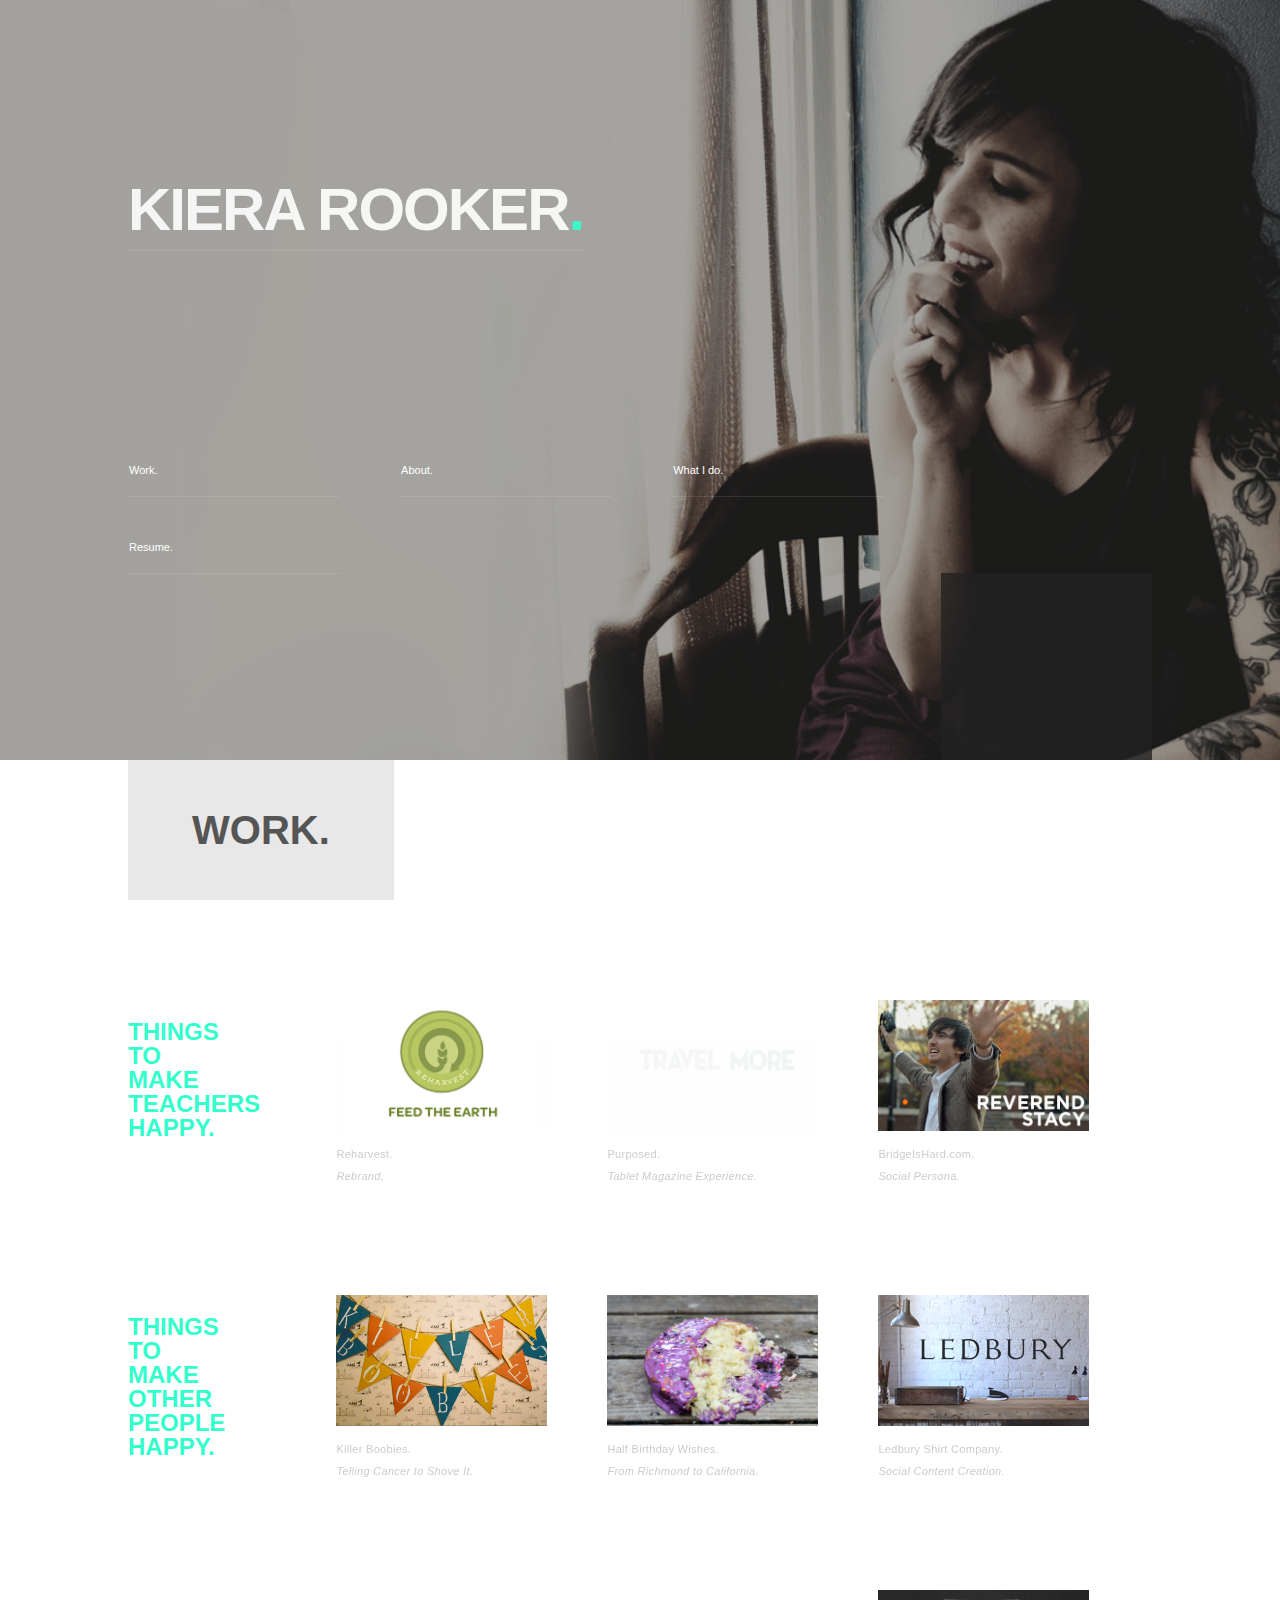
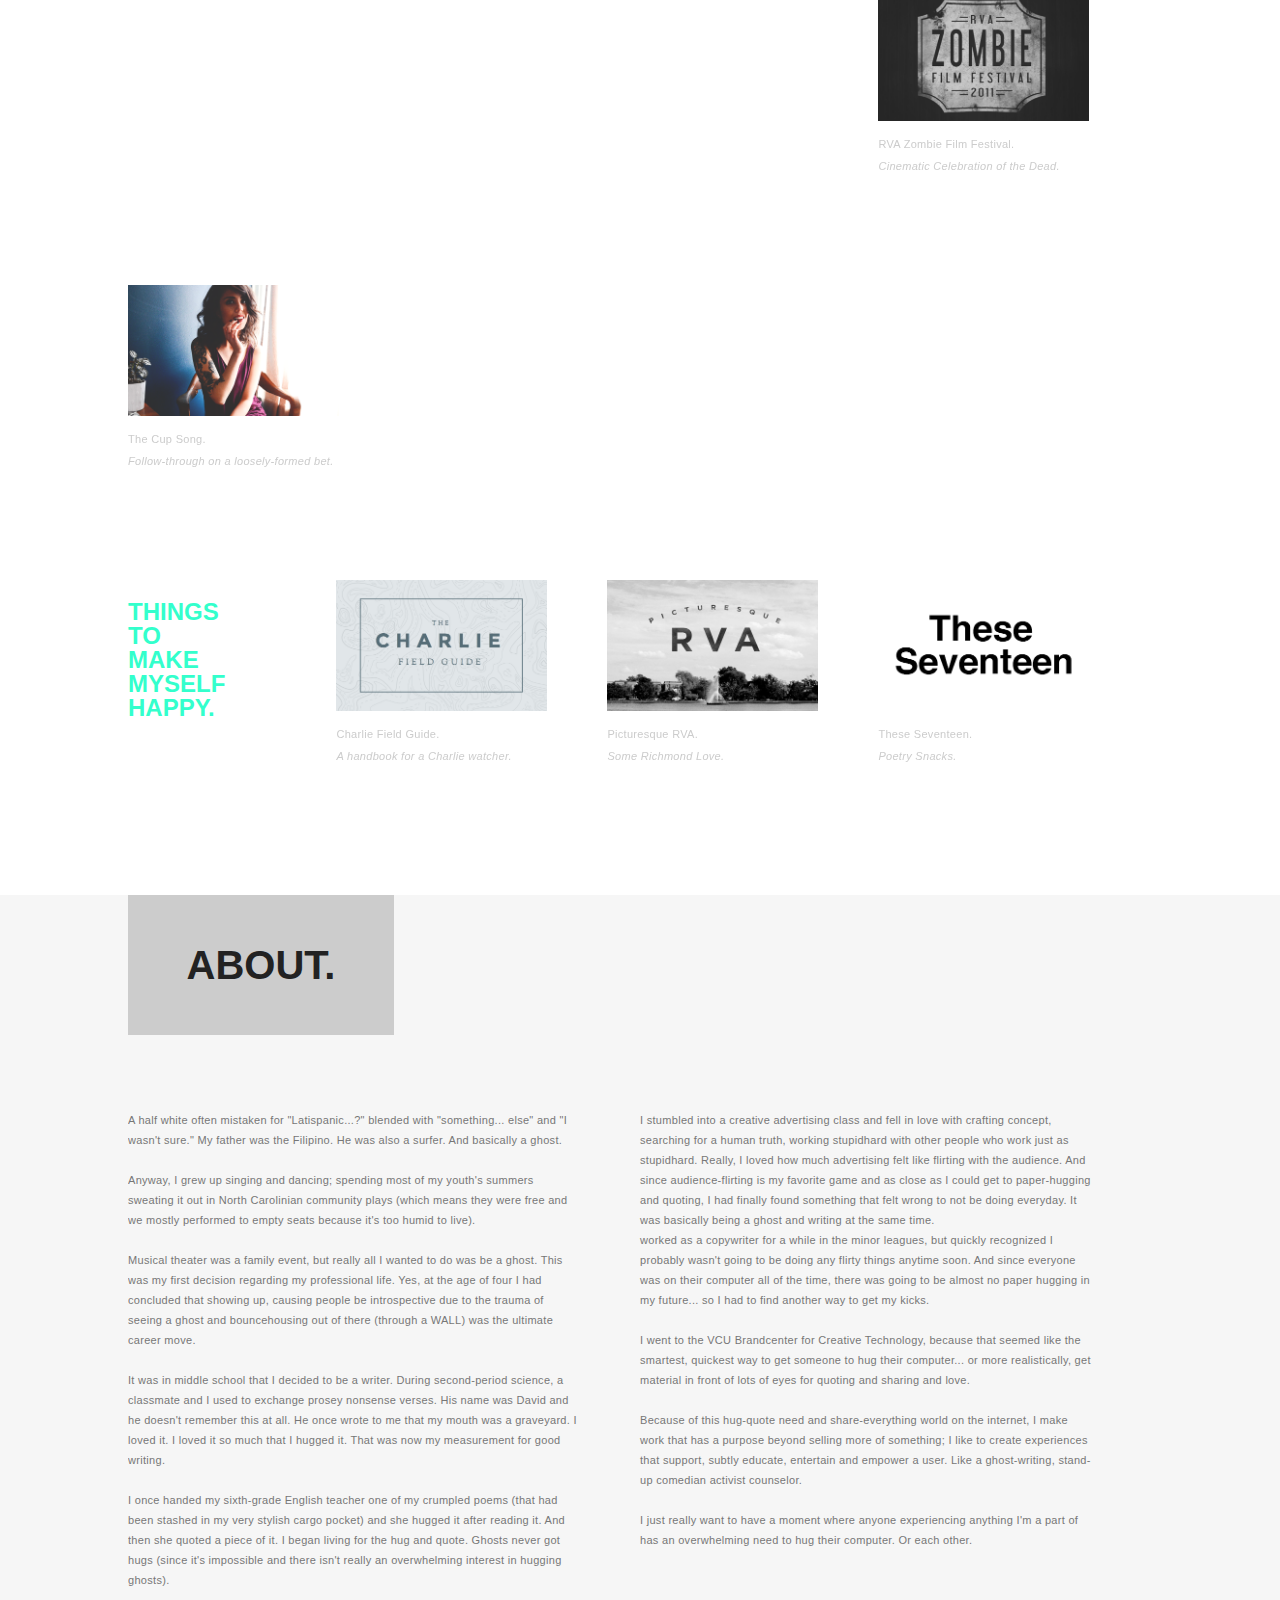
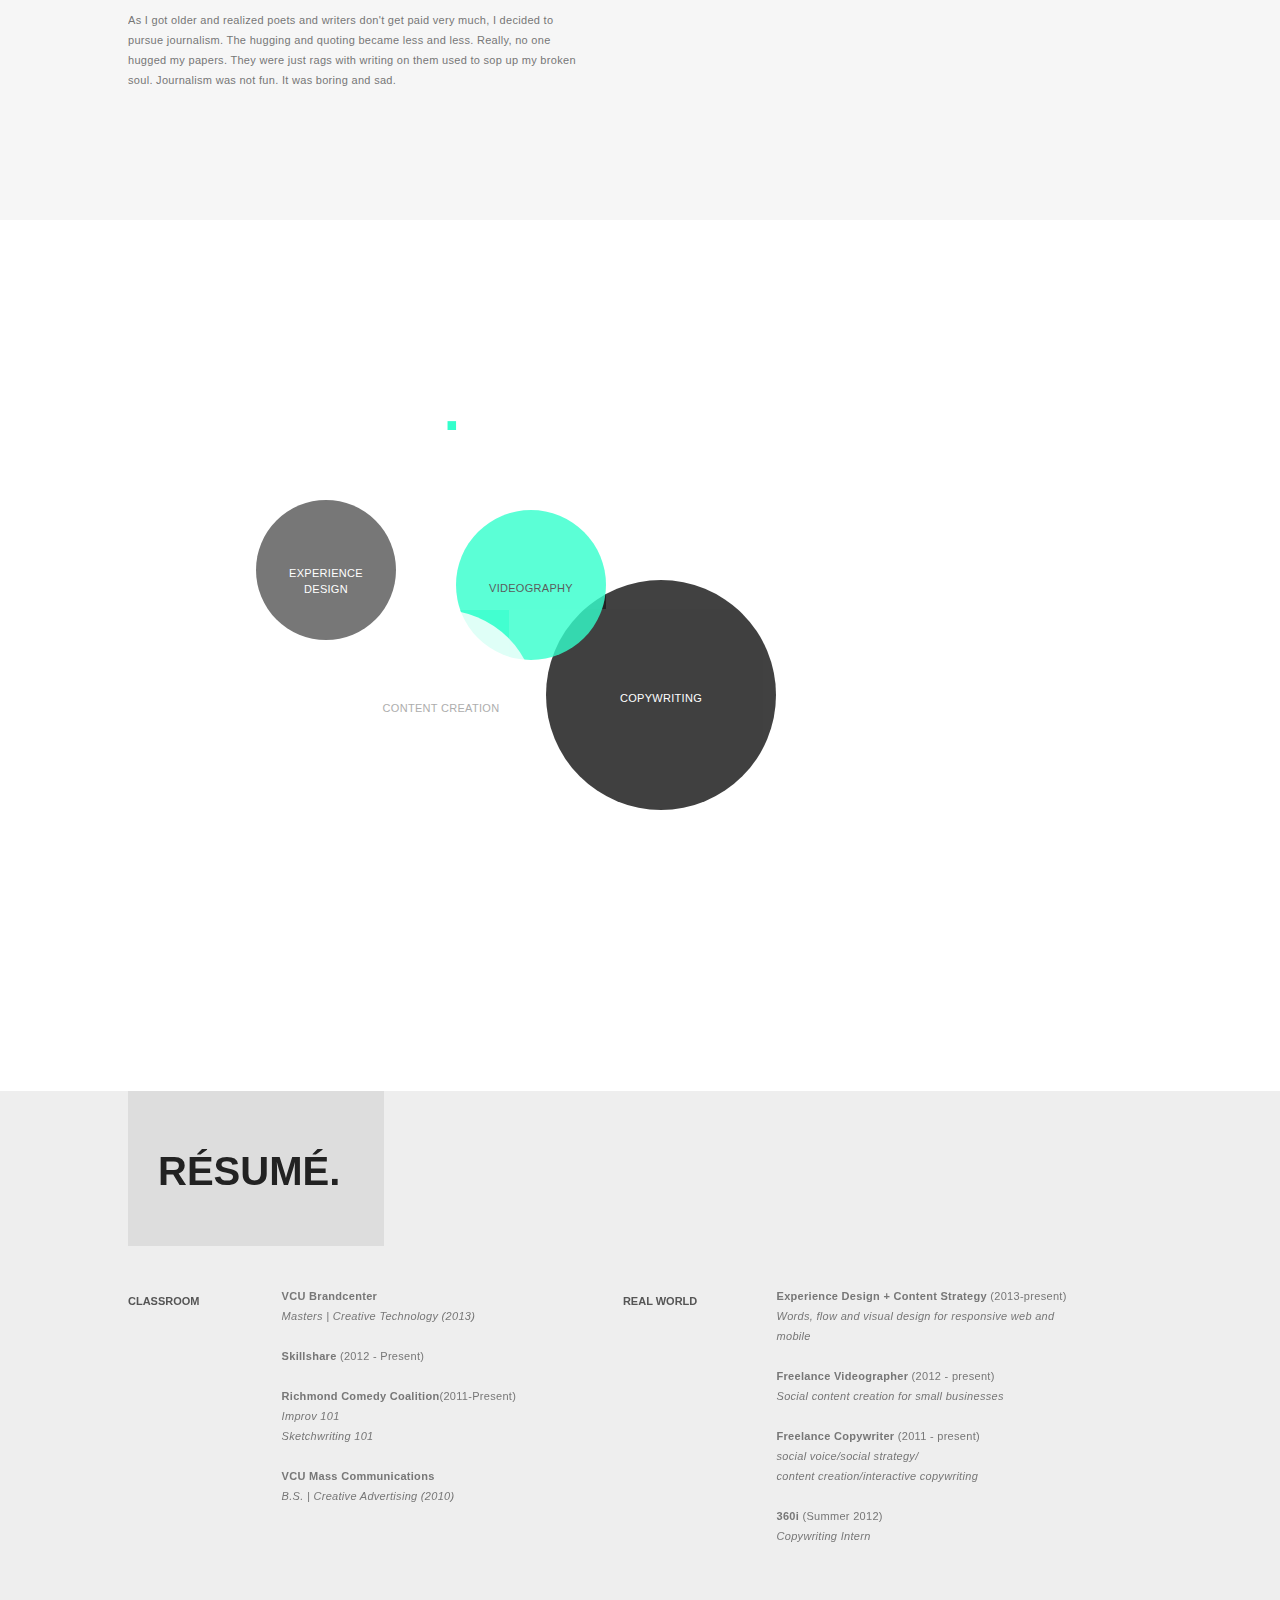
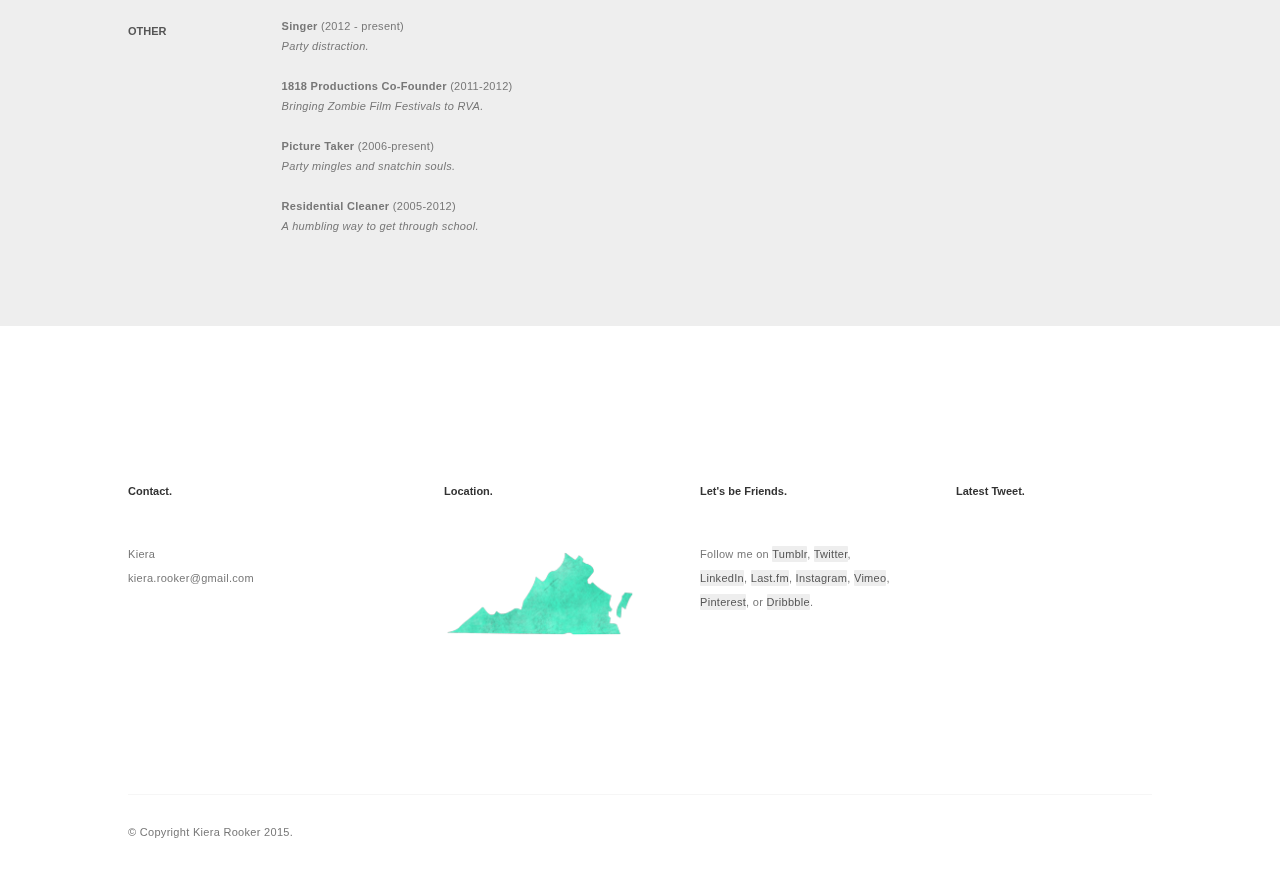
==== index.html @ 9820d95b "copy updates" ====
<!DOCTYPE html>
<html>
<head>
<meta charset="utf-8" />
<title>Kiera Rooker.</title>
<meta name="description" content="" />
<meta name="author" content="" />
<meta name="viewport" content="initial-scale=1.0, maximum-scale=1.0, minimum-scale=1.0, user-scalable=no, width=device-width">
<link rel="stylesheet" type="text/css" media="all" href="style.css" />
<link rel="stylesheet" type="text/css" media="all" href="spin-text.css" />
<!--[if lt IE 9]>
<link rel="stylesheet" type="text/css" media="all" href="style-ie.css" />
<script src="http://css3-mediaqueries-js.googlecode.com/svn/trunk/css3-mediaqueries.js"></script>
<![endif]-->
<script type="text/javascript">

  var _gaq = _gaq || [];
  _gaq.push(['_setAccount', 'UA-30231610-1']);
  _gaq.push(['_trackPageview']);

  (function() {
    var ga = document.createElement('script'); ga.type = 'text/javascript'; ga.async = true;
    ga.src = ('https:' == document.location.protocol ? 'https://ssl' : 'http://www') + '.google-analytics.com/ga.js';
    var s = document.getElementsByTagName('script')[0]; s.parentNode.insertBefore(ga, s);
  })();

</script>
</head>
<body>

<!-- Introduction
=====Hi there,if you're peeking to see if this is a wordpress theme, it's not===== -->
<div id="intro">
	<div id="intro-banner"><img src="img/2015-web_bg.png" alt="" /></div>
	<div class="inner-wrapper">
		<div id="heading">
			<h1>Kiera Rooker<span>.</span></h1>
			<h1>(Copy)writer<span>.</span></h1>
			<h1>Half White<span>.</span></h1>
			<h1>Experience Design<span>.</span></h1>
			<h1>Lunch Enthusiast<span>.</span></h1>		
			<h1>INFP<span>.</span></h1>
		</div><!-- // #heading -->
		<ul id="intro-nav">
			<li><a href="#portfolio"><span>Work.</span></a></li>
			<li><a href="#about"><span>About.</span></a></li>
		<!--<li><a href="#timeline"><span>Timeline.</span></a></li> -->
			<li><a href="#services"><span>What I do.</span></a></li>
			<li><a href="#resume"><span>Resume.</span></a></li>
		</ul><!-- // #intro-nav -->
	</div><!-- // .inner-wrapper -->
</div><!-- // #intro -->

<!-- Top sticky main navigation
======================================== -->
<div id="main-nav">
	<div class="inner-wrapper">
		<ul id="main">
			<li><a href="#portfolio"><span>Work.</span></a></li>
			<li><a href="#about"><span>About.</span></a></li>
		<!--<li><a href="#timeline"><span>Timeline.</span></a></li>-->
			<li><a href="#services"><span>What I do.</span></a></li>
			<li><a href="#resume"><span>Resume.</span></a></li>
		</ul><!-- // #main -->
		<ul id="arrows">
			<li><a id="start" href="#prologue"><span>top</span></a></li>
			<li><a id="end" href="#footer"><span>bottom</span></a></li>
		</ul><!-- // #arrows -->
	</div><!-- // .inner-wrapper -->
</div><!-- // #main-nav -->

<!-- Hidden project details
======================================== -->
<div id="project-wrapper">

	<!-- Preloader with looping thumbnails
	==================================== -->		
	<div id="looper">
		<img src="img/logo1.png" alt="" />
		<img src="img/logo2.png" alt="" />
		<img src="img/logo3.png" alt="" />
		<img src="/img/logo4.png" alt="" />
		<img src="img/logo1.png" alt="" />
		<img src="img/logo2.png" alt="" />
		<img src="img/logo3.png" alt="" />
		<img src="img/logo4.png" alt="" />
	</div><!-- // #looper -->

	<!-- Project navigation
	==================================== -->	
	<div id="project-nav">
		<div class="inner-wrapper">
			<h2 id="project-title"></h2>
			<ul id="controls"></ul>
		</div><!-- // .inner-wrapper -->
	</div><!-- // #project-nav -->
	
	<!-- Load project page via AJAX call
	==================================== -->	
	<div id="project" class="inner-wrapper">
		
		<!-- Load project via AJAX -->
	
	</div><!-- // #project -->
	
</div><!-- // #project-wrapper -->

<!-- Services banner
======================================== -->
<div id="services-bg"></div>

<!-- Sections
======================================== -->
<div id="sections-wrapper">

	<!-- 1. Logo (Prologue)
	==================================== -->		
	<div id="prologue" class="section">
		<div class="inner-wrapper">
			<div id="logo"><a href="#"><span>Kiera</span></a></div>
		</div><!-- // .inner-wrapper -->
	</div><!-- // #prologue -->
	
	<!-- 2. Porfolio
	==================================== -->		
	<div id="portfolio" class="section">
		<div class="inner-wrapper">
			<div class="header">
		    <h3>WORK.</h3>
		    </div>
			<ul>
				<h2>things to make teachers happy.</h2>			
				<li><a href="reharvest.html"><img src="img/reharvest/thumbnail.png" alt="" /><span>Reharvest.<br><br><em>Rebrand.</em></span></a></li>
				<li><a href="purposed.html"><img src="img/travelformore.gif" alt="" /><span>Purposed.<br><br><em>Tablet Magazine Experience.</em></span></a></li>
				<li><a href="revstacy.html"><img src="img/revstacy/revstacy_thumb.png" alt="" /><span>BridgeIsHard.com.<br><br><em>Social Persona.</em></span></a></li>
			<!--<li><a href="git.html"><img src="img/git/git.png" alt="" /><span>Get it Together.<br><br><em>Utility solution for the failed resolution.</em></span></a></li>-->
			</ul>
			<ul>	
				<h2>things to make other people happy.</h2>
				<li><a href="kbtest.html"><img src="img/killerboobies.png" alt="" /><span>Killer Boobies.<br><br><em>Telling Cancer to Shove It.</em></span></a></li>
				<li><a href="cchalf.html"><img src="img/cchalf.png" alt="" /><span>Half Birthday Wishes.<br><br><em>From Richmond to California.</em></span></a></li>
				<li><a href="ledbury.html"><img src="img/related-ledbury.png" alt="" /><span>Ledbury Shirt Company.<br><br><em>Social Content Creation.</em></span></a></li>
				<li><a href="zombies.html"><img src="img/related-zombies.png" alt="" /><span>RVA Zombie Film Festival.<br><br><em>Cinematic Celebration of the Dead.</em></span></a></li>
				<li><a href="voice.html"><img src="img/voice.png" alt="" /><span>The Cup Song.<br><br><em>Follow-through on a loosely-formed bet.</em></span></a></li>
			</ul>
			<ul>	
				<h2>things to make myself happy.</h2>
				<li><a href="charlie.html"><img src="img/charlie/charliethumb@2x.png" alt="" /><span>Charlie Field Guide.<br><br><em>A handbook for a Charlie watcher.</em></span></a></li>
				<li><a href="picturesque.html"><img src="img/picturesque-thumb.png" alt="" /><span>Picturesque RVA.<br><br><em>Some Richmond Love.</em></span></a></li>
				<li><a href="17.html"><img src="img/17.png" alt="" /><span>These Seventeen.<br><br><em>Poetry Snacks.</em></span></a></li>			
			</ul>
		</div><!-- // .inner-wrapper -->
	</div><!-- // #portfolio -->

	<!-- 3. About
	==================================== -->		
	<div id="about" class="section">
		<div class="inner-wrapper">
			<h3>About.</h3>
			<div class="text-block">
				<p>A half white often mistaken for "Latispanic...?" blended with "something... else" and "I wasn't sure." My father was the Filipino. He was also a surfer. And basically a ghost.<br>
                <br>Anyway, I grew up singing and dancing; spending most of my youth's summers sweating it out in North Carolinian community plays (which means they were free and we mostly performed to empty seats because it's too humid to live).<br>
                <br>Musical theater was a family event, but really all I wanted to do was be a ghost. This was my first decision regarding my professional life. Yes, at the age of four I had concluded that showing up, causing people be introspective due to the trauma of seeing a ghost and bouncehousing out of there (through a WALL) was the ultimate career move.<br>
                <br>It was in middle school that I decided to be a writer. During second-period science, a classmate and I used to exchange prosey nonsense verses. His name was David and he doesn't remember this at all. He once wrote to me that my mouth was a graveyard. I loved it. I loved it so much that I hugged it. That was now my measurement for good writing.<br>
                <br>I once handed my sixth-grade English teacher one of my crumpled poems (that had been stashed in my very stylish cargo pocket) and she hugged it after reading it. And then she quoted a piece of it. I began living for the hug and quote. Ghosts never got hugs (since it's impossible and there isn't really an overwhelming interest in hugging ghosts).<br>
               	<br>As I got older and realized poets and writers don't get paid very much, I decided to pursue journalism. The hugging and quoting became less and less. Really, no one hugged my papers. They were just rags with writing on them used to sop up my broken soul. Journalism was not fun. It was boring and sad.</p>  
               	<p>I stumbled into a creative advertising class and fell in love with crafting concept, searching for a human truth, working stupidhard with other people who work just as stupidhard. Really, I loved how much advertising felt like flirting with the audience. And since audience-flirting is my favorite game and as close as I could get to paper-hugging and quoting, I had finally found something that felt wrong to not be doing everyday. It was basically being a ghost and writing at the same time.              
                <br> worked as a copywriter for a while in the minor leagues, but quickly recognized I probably wasn't going to be doing any flirty things anytime soon. And since everyone was on their computer all of the time, there was going to be almost no paper hugging in my future... so I had to find another way to get my kicks.<br>
			    <br>I went to the VCU Brandcenter for Creative Technology, because that seemed like the smartest, quickest way to get someone to hug their computer... or more realistically, get material in front of lots of eyes for quoting and sharing and love.<br>
			    <br>Because of this hug-quote need and share-everything world on the internet, I make work that has a purpose beyond selling more of something; I like to create experiences that support, subtly educate, entertain and empower a user. Like a ghost-writing, stand-up comedian activist counselor. <br>
			    <br>I just really want to have a moment where anyone experiencing anything I'm a part of has an overwhelming need to hug their computer. Or each other. 
			    </p>
			</div><!-- // .text-block -->
		</div><!-- // .inner-wrapper -->
	</div><!-- // #about -->

	<!-- 4. Timeline
	==================================== -->		


	<!-- 5. Services
	==================================== -->		
	<div id="services" class="section">
		<div class="inner-wrapper">
			<h2>What I do<span>.</span></h2>
			<ul id="circles">
				<li class="circlex circle1">Copywriting</li>
				<li class="circlex circle2">Videography</li>
				<li class="circlex circle3">Content Creation</li>		
				<li class="circlex circle4">Experience Design</li>		
			</ul><!-- // #circles -->			
			<div id="verbiage">
				<h3>What I Do.</h3>
				<p>
					Writer, digital creative, and technologically proficient. This set of skills often finds me in some sort of entertainment in a social space. Other times, a passionate endeavor to educate and unite against some injustice. But all of the time, it's a courageous need to express myself through appropriate medium in the loudest tones.
				</p>
			</div><!-- // #verbiage -->
			<div class="fclear"></div>
		</div><!-- // .inner-wrapper -->
	</div><!-- // #services -->	

	<!-- 6. Resume
	==================================== -->		
	<div id="resume" class="section">
		<div class="inner-wrapper">
				<div class="header">
					<h3>RÉSUMÉ.</h3>
				</div>	
					<div class="text-block">
					<h2>Classroom</h2>
						<p>
						<br><strong>VCU Brandcenter</strong>
							<br><em>Masters | Creative Technology (2013)</em>
						<br>
						<br><strong>Skillshare</strong> (2012 - Present)

						<br>
						<br><strong>Richmond Comedy Coalition</strong>(2011-Present)
							<br><em>Improv 101</em>
							<br><em>Sketchwriting 101</em>
						<br>
						<br><strong>VCU Mass Communications</strong>
							<br><em>B.S. | Creative Advertising (2010)</em>
						</p>

					<h2>Real World</h2>
						<p>
						<br><strong>Experience Design + Content Strategy</strong> (2013-present)
							<br><em>Words, flow and visual design for responsive web and mobile</em>
						<br>	
						<br><strong>Freelance Videographer </strong>(2012 - present)
							<br><em>Social content creation for small businesses</em>
						<br>
						<br><strong>Freelance Copywriter</strong> (2011 - present)
							<br><em>social voice/social strategy/
							<br>content creation/interactive copywriting</em>
						<br>						
						<br><strong>360i</strong> (Summer 2012)
							<br><em>Copywriting Intern</em>
						<br>
						</p>						
					
					<h2>Other</h2>
						<p>
						<br><strong>Singer</strong> (2012 - present)
							<br><em>Party distraction.</em>
						<br>
						<br><strong>1818 Productions Co-Founder</strong> (2011-2012)
							<br><em>Bringing Zombie Film Festivals to RVA.</em>
						<br>
						<br><strong>Picture Taker</strong> (2006-present)
							<br><em>Party mingles and snatchin souls.</em>
						<br>
						<br><strong>Residential Cleaner</strong> (2005-2012)
							<br><em>A humbling way to get through school.</em>
						<br>													
					</p>
					
		 </div><!-- // .text-block -->			
		</div><!-- // .inner-wrapper -->
	</div><!-- // #resume -->


	<!-- 7. Footer
	==================================== -->		
	<div id="footer" class="section">
		<div class="inner-wrapper">
			<ul>
				<li class="first">
					<h3>Contact.</h3>
					<p>
						Kiera<br />
						kiera.rooker@gmail.com
					</p>					
				</li>
				<li>
					<h3>Location.</h3>
					<p class="location">
						<img src="img/virginia.png" alt="VA" />					
					</p>
				</li>
				<li>
					<h3>Let's be Friends.</h3>

					<p>
						Follow me on 			
						<a href="http://microwavabletv.tumblr.com" class="facebook"><span>Tumblr</span></a>, 
						<a href="http://www.twitter.com/microwavabletv" class="twitter"><span>Twitter</span></a>, 
						<a href="http://www.linkedin.com/in/kierarooker" class="linkedin"><span>LinkedIn</span></a>, 
						<a href="http://www.last.fm/user/Goodbyekiera" class="gplus"><span>Last.fm</span></a>,
						<a href="http://www.instagram.com/microwavabletv" class="linkedin"><span>Instagram</span></a>,						 
						<a href="http://vimeo.com/thisiskiera" class="twitter"><span>Vimeo</span></a>, 
						<a href="http://www.pinterest.com/microwavabletv" class="pinterest"><span>Pinterest</span></a>, or
						<a href="https://dribbble.com/microwavabletv" class="pinterest"><span>Dribbble</span></a>.
					</p>					
				</li>
				<li>
					<h3>Latest Tweet.</h3>				
					<div id="jstwitter">
					</div>
				</li>
			</ul>
			<div class="fclear"></div>
			<p class="copy">&copy; Copyright Kiera Rooker 2015.</p>
			<div class="fclear"></div>
		</div><!-- // .inner-wrapper -->
	</div><!-- // #footer -->

</div><!-- // #section-wrapper -->

<!-- Scripts
======================================== -->
<script type="text/javascript" src="js/jquery.js"></script>
<script type="text/javascript" src="js/jquery.scrollTo-1.4.2-min.js"></script>
<script type="text/javascript" src="js/jquery.localscroll-1.2.7-min.js"></script>
<script type="text/javascript" src="js/waypoints.min.js"></script>
<script type="text/javascript" src="js/jquery.jrumble.1.3.min.js"></script>
<script type="text/javascript" src="js/responsiveslides.min.js"></script>
<script type="text/javascript" src="js/global.js"></script>

</body>
</html>
---- style.css ----
/* 1. Reset CSS
======================================================================================= */
html,body,div,span,applet,object,iframe,h1,h2,h3,h4,h5,h6,p,blockquote,pre,a,abbr,acronym,address,big,cite,code,del,dfn,em,font,img,ins,kbd,q,s,samp,small,strike,strong,sub,sup,tt,var,b,u,i,center,dl,dt,dd,ol,ul,li,fieldset,form,label,legend,table,caption,tbody,tfoot,thead,tr,th,td{border:0;outline:0;font-size:100%;vertical-align:baseline;background:transparent;margin:0;padding:0;}body{line-height:1;}ol,ul{list-style:none;}blockquote,q{quotes:none;}:focus{outline:0;}ins{text-decoration:none;}del{text-decoration:line-through;}table{border-collapse:collapse;border-spacing:0;}


/* 2. Global Misc
======================================================================================= */

/* Wrappers */
body {background:#fff; font-family: "Helvetica Neue",Helvetica,Arial,sans-serif; overflow-x:hidden}
#sections-wrapper {position:absolute; margin-top:760px; width:100%}
.inner-wrapper {width:1024px; margin:0 auto;  -webkit-box-sizing: border-box; -moz-box-sizing: border-box;  box-sizing: border-box}

/* Clear floats */
.fclear {clear:both; float:none; line-height:0; height:0}

/* Text */
::selection {background: #1e2022; color: #fff}
::-moz-selection {background: #1e2022; color: #fff}
.red {color:#f00 !important}

/* Paragraphs */
p {font-size:11px; line-height:20px; letter-spacing:0.3px; color:#777}
p a {color:#555; background:#eee; text-decoration:none; padding:2px 0 2px 0; border-radius:1px}
p a:hover {border-bottom:none; background:#3fc; color:#333} 

/* Social links */
a.facebook:hover span {background-color:#3c639c; color:#fff; padding:2px 0 2px 0}
a.twitter:hover span {background-color:#38afd2; color:#fff; padding:2px 0 2px 0}
a.gplus:hover span {background-color:#da4235; color:#fff; padding:2px 0 2px 0}
a.pinterest:hover span {background-color:#cc2127; color:#fff; padding:2px 0 2px 0}
a.linkedin:hover span {background-color:#304e6c; color:#fff; padding:2px 0 2px 0}


/* 3. Intro
======================================================================================= */

#intro {width:100%; height:760px; position:fixed}
#intro #heading {position:absolute; margin:180px 0 0 0; overflow:hidden; border-bottom: 1px solid #ccc; border-bottom: 1px solid rgba(255, 255, 255, .1); padding-bottom:10px; z-index:0}
#intro #heading h1 {display:none; opacity:0.9; color:#fff; letter-spacing:-2px; font-family:Arial Black, sans-serif; font-size:60px; text-transform: uppercase}
#intro #heading h1 span {color:#3fc}
#intro #intro-nav {text-align:left; padding-top:420px; margin:0 -60px 0 0; overflow:hidden}
#intro #intro-nav li {float:left; width:25.1%; padding-right:60px; -webkit-box-sizing: border-box; -moz-box-sizing: border-box;  box-sizing: border-box}
#intro #intro-nav li a {display:block; color:#fff; font-size:11px; text-decoration:none;  padding:45px 0 20px 0; border-bottom: 1px solid #ccc; border-bottom: 1px solid rgba(255, 255, 255, .1); -webkit-background-clip: padding-box; background-clip: padding-box}
#intro #intro-nav li a span {border-radius:1px; padding:1px}
#intro #intro-nav li a:hover span {background:#3fc; color:#333}
#intro #intro-banner {position:absolute; width:100%; height:760px; z-index:-1; background:url(http://www.thisiskiera.com/img/2015-web_bg.png) right center no-repeat #ccc; background-size:auto 105%; overflow:hidden;
   -webkit-transition: background 0.3s ease-in;
      -moz-transition: background 0.3s ease-in;
       -ms-transition: background 0.3s ease-in;
        -o-transition: background 0.3s ease-in;       
           transition: background 0.3s ease-in;  

}
#intro #intro-banner img {height:800px; position:absolute; right:-100px}


/* 4. Main Nav
======================================================================================= */

#main-nav {width:100%; position:fixed; z-index:2; top:-80px; background:#222; opacity:0; border-bottom:solid 1px #111; filter:none !important} 
#main-nav .inner-wrapper {background:url(img/slash2.png) no-repeat 115% bottom; overflow:hidden}
#main-nav ul {padding:12px 0 13px 0}
#main-nav #main {width:90%; float:left}
#main-nav #main li {float:left; width:12.5%; -webkit-box-sizing: border-box; -moz-box-sizing: border-box;  box-sizing: border-box}
#main-nav #main li a {display:block; color:#999; font-size:11px; text-decoration:none; padding:15px 0 15px 0}
#main-nav #main li a span {padding:1px}
#main-nav #main li a:hover span, #main-nav #main li.current a span {background:#3fc; color:#333}

/* Dropdown Menu */
#main-nav #main li.drop {margin-left:-10px}
#main-nav #main li.drop a.parent {background:url(img/ico-drop.png) no-repeat left; padding-left:15px}
#main-nav #main li.drop ul {display:none; position:absolute; clear:both; background:#222; border-bottom:solid 1px #000; padding:1px 15px 3px 15px; border-radius:2px}
#main-nav #main li.drop:hover ul {display:block}
#main-nav #main li ul li {float:none; width:auto}
#main-nav #main li ul li a span {background:transparent !important; color:#999 !important}
#main-nav #main li ul li a:hover span {background:#3fc !important; color:#333 !important}




#main-nav #arrows {width:10%; float:right}
#main-nav #arrows li {width:50%; float:right}
#main-nav #arrows li a {float:right; opacity:0.6; display:block; border-radius:1px; margin:5px 0 0 0; width:31px; height:30px; text-indent:200%; white-space: nowrap; overflow:hidden;
   -webkit-backface-visibility: hidden !important;
   -webkit-transition: background 0.2s ease-in;
      -moz-transition: background 0.2s ease-in;
       -ms-transition: background 0.2s ease-in;
        -o-transition: background 0.2s ease-in;       
           transition: background 0.2s ease-in;  
}
#main-nav #arrows li a:hover {opacity:1; box-shadow:0 0 1px #000}
#main-nav #arrows li a#start {background:url(img/ico-up-double.png) no-repeat center 12px}
#main-nav #arrows li a#start:hover {background:url(img/ico-up-double.png) no-repeat center -28px #444}
#main-nav #arrows li a#end {background:url(img/ico-down-double.png) no-repeat center 12px}
#main-nav #arrows li a#end:hover {background:url(img/ico-down-double.png) no-repeat center -28px #444}


/* 5. Logo
======================================================================================= */

#prologue {margin-top:-187px}
#prologue #logo {float:right; width:25%; opacity:0.8}
#prologue #logo a {display:block; margin-left:45px; background:#222; text-indent:100%; white-space: nowrap; overflow:hidden}
#prologue #logo a span {display:block; height:187px; background:url(http://www.thisiskiera.com/img/logo-aqua.png) no-repeat center center}


/* 6. Portfolio
======================================================================================= */

#portfolio {width:100%; overflow:hidden; background:#fff; padding:0px 0 50px 0}
#portfolio .header {padding:0px 0 70px 0;}
#portfolio h2 {font-family:Arial Black,"Helvetica Neue",Helvetica,Arial,sans-serif; text-transform:uppercase; font-size:24px; color:#3fc; width:10%; margin:50px 100px 10px 0px; float:left; clear: left}
#portfolio h3 {font-family:Arial Black,"Helvetica Neue",Helvetica,Arial,sans-serif; font-size:40px; background-color:#e8e8e8; color:#555; text-align: center; text-transform:uppercase; padding:50px 5px; width: 25%}
#portfolio ul {margin-right:-60px; clear:right}
#portfolio ul li {width:25%; float:left; margin:30px 0 65px 0; padding-right:60px; -webkit-box-sizing: border-box; -moz-box-sizing: border-box;  box-sizing: border-box; clear:right}
#portfolio ul li a {display:block; text-decoration:none; font-weight:normal; font-size:11px; color:#ccc; letter-spacing:0.3px; overflow:hidden;
   -webkit-backface-visibility: hidden !important;
   -webkit-transition: background 0.1s ease-in;
      -moz-transition: background 0.1s ease-in;
       -ms-transition: background 0.1s ease-in;
        -o-transition: background 0.1s ease-in;       
           transition: background 0.1s ease-in;  
}
#portfolio ul li a span {
   -webkit-backface-visibility: hidden !important;
   -webkit-transition: padding 0.1s ease-in;
      -moz-transition: padding 0.1s ease-in;
       -ms-transition: padding 0.1s ease-in;
        -o-transition: padding 0.1s ease-in;       
           transition: padding 0.1s ease-in;  
}
#portfolio ul li a img {width:100.01%; margin-top:-1px; 
	/* black and white thumbnails option */
	/* filter: url("data:image/svg+xml;utf8,<svg xmlns=\'http://www.w3.org/2000/svg\'><filter id=\'grayscale\'><feColorMatrix type=\'matrix\' values=\'0.3333 0.3333 0.3333 0 0 0.3333 0.3333 0.3333 0 0 0.3333 0.3333 0.3333 0 0 0 0 0 1 0\'/></filter></svg>#grayscale"); filter: gray; -webkit-filter: grayscale(100%) */
}
#portfolio ul li span {display:block; padding:18px 0 18px 0; margin-top:-2px}
#portfolio ul li a:hover {background:#33ffcc; color:#555}
#portfolio ul li a:hover img {
	/* color thumbnails on hover option */
	/* filter: url("data:image/svg+xml;utf8,<svg xmlns=\'http://www.w3.org/2000/svg\'><filter id=\'grayscale\'><feColorMatrix type=\'matrix\' values=\'1 0 0 0 0, 0 1 0 0 0, 0 0 1 0 0, 0 0 0 1 0\'/></filter></svg>#grayscale"); -webkit-filter: grayscale(0%); */
     -webkit-transform: scale(1.04);
        -moz-transform: scale(1.04);
         -ms-transform: scale(1.04);
          -o-transform: scale(1.04);
             transform: scale(1.04);

}
#portfolio ul li a:hover span {padding-left:15px}



/* 7. Portfolio Project
======================================================================================= */

#project-wrapper {display:none; position:absolute; background:#fff; width:100%; height:105%; min-height:105%; z-index:99}
#project-wrapper #looper {display:none; text-align:center; position:absolute; width:100px; height:100px; overflow:hidden; margin-left:-50px; margin-top:-50px; top:50%; left:50%; border-radius:130px; background:#fff}
#project-wrapper #looper img {width:150px; margin-left:-25px; display:none}
#project {display:none; background:#fff; padding:100px 0 100px 0; overflow:hidden}
#project h3 {font-size:11px; font-weight:normal; letter-spacing:0.3px; color:#ccc; padding:60px 0 50px 0}
#project p {margin:0 0 20px 0}
#project p a {border:none}
#project-nav {width:100%; position:fixed; background:#222; z-index:9}
#project-nav .inner-wrapper {overflow:hidden; padding:32px 0 33px 0}
#project-nav h2#project-title {float:left; padding:15px 0 15px 0; margin:0 5px 0 0; font-weight:normal; font-size:11px; text-decoration:none; color:#ccc; font-weight:bold}
#project-nav h2#project-title span {font-family:Times New Roman, serif; color:#999; padding-right:4px}
#project-nav #controls {float:right}
#project-nav #controls li {float:right; margin:0}
#project-nav #controls li a {opacity:0.8; text-decoration:none; font-size:11px; display:block; border-radius:1px; overflow:hidden; width:50px; padding:15px 0 15px 0; background:#3fc}
#project-nav #controls li a:hover {opacity:1}
#project-nav #controls li a.close {color:#333; text-align:center; margin-left:20px; background:#3fc; box-shadow:0 0 1px #000; -webkit-box-shadow:0 0 1px #000; -moz-box-shadow:0 0 1px #000}
#project-nav #controls li a.prev {text-indent:200%; white-space:nowrap; background:url(img/ico-prev.png) no-repeat center center #333}
#project-nav #controls li a.next {text-indent:200%; white-space:nowrap; background:url(img/ico-next.png) no-repeat center center #333}
#project-info {width:20%; margin:0 5% 0 0; float:left}
#project-samples {width:75%; float:left}
#project-samples h3 {display:none}
#project #media {position:relative; margin:5px; overflow:hidden; background:#fff; width:90%}
#project #media img {width:95%; cursor:pointer}
#project #media .rslides {padding-bottom:50px; overflow:hidden}
#project #media .rslides li {padding-top:50px; width:100%}
#project #media .video {position: relative; margin-top:10px; padding-bottom: 56.25%; height:0; background:url(img/spinner.png) no-repeat center center}
#project #media .video iframe {position: absolute; top: 0; left: 0; width: 100%; height:100%}
#project #media h3 {position:absolute; bottom:2px; right:0; background:#fff; padding:4px; opacity:0; color:#222}
/*#project #media:hover h3 {display:block; opacity:0.5} */
#project #media .rslides_tabs {position:absolute; z-index:99; bottom:0}
#project #media .rslides_tabs li {float:left; margin:0 20px 0 0}
#project #media .rslides_tabs li a {display:block; padding:9px 11px 9px 11px; font-size:11px; color:#999; text-decoration:none; border-radius:1px}
#project #media .rslides_tabs li.rslides_here a, #project #media .rslides_tabs li a:hover {background:#eee; color:#333}
#project #media .prev {display:none}
#project #media .next {display:block; position:absolute; z-index:2; bottom:0; left:0; width:100%; height:100%; text-indent:100%; white-space: nowrap; overflow:hidden}


/* 8. About (Bio)
======================================================================================= */

#about {width:100%; overflow:hidden; background:#f6f6f6; padding:0px 0 100px 0}
#about .inner-wrapper {position:relative}
#about h2 {font-family:Arial Black,"Helvetica Neue",Helvetica,Arial,sans-serif; text-transform:uppercase; font-size:11px; color:#555; width:25%; margin:0 0 90px 0}
#about h3 {font-family:Arial Black,"Helvetica Neue",Helvetica,Arial,sans-serif; font-size:40px; background-color:#ccc; color:#222; text-align: center; text-transform:uppercase; padding:50px 5px; width: 25%}
#about .text-block {overflow:hidden}
#about .text-block p {width:50%; float:left; padding:75px 60px 30px 0; -webkit-box-sizing: border-box; -moz-box-sizing: border-box;  box-sizing: border-box}
#about .text-block #bio-layers {width:25%; float:left; margin-left:60px}
#about .text-block #bio-layers img#bio-layer1 {position:absolute; margin-top:-30px; width:26.5%}
#about .text-block #bio-layers img#bio-layer2 {position:relative; margin-top:20px; width:100%}


/* 9. Timeline
======================================================================================= */

#timeline {width:100%; overflow:hidden; background:#eee; padding:140px 0 140px 0; height:820px; -webkit-box-sizing: border-box; -moz-box-sizing: border-box;  box-sizing: border-box}
#timeline #visual {width:70%; display:block; float:right; text-align:center; margin-left:-16px; padding:70px 0 0 0}
#timeline #visual img {height:380px}
#timeline #periods {position:relative; width:30%; float:left; margin-left:16px; font-size:11px; border-left:solid 1px #ddd; box-shadow:-1px 0 0 #fff; -webkit-box-sizing: border-box; -moz-box-sizing: border-box;  box-sizing: border-box}
#timeline #periods h3 {font-weight:normal; color:#ccc; margin-bottom:3px}
#timeline #periods p {color:#333; display:inline; line-height:14px}
#timeline #periods ul {margin:64px 0 0 0; padding:0 0 30px 0}
#timeline #periods li {display:none; margin:0 0 60px 0; clear:both; cursor:pointer}
#timeline #periods li .picture {display:none}
#timeline #periods li .period {float:left; width:31px; height:31px; margin:-2px 12px 30px -16px; background:url(img/period.png) no-repeat #999}
#timeline #periods li.current .period {background-color:#3fc !important}
#timeline #periods li.current .description p {background:#3fc !important}
#timeline #periods li.current .description h3 {color:#333 !important}
#timeline #periods li:hover .period {background-color:#333}
#timeline #periods li:hover .description p {background:#ddd; display:inline}
#timeline #periods li:hover .description h3 {color:#999}
#timeline #periods .prev, #periods .next {display:none; position:absolute; width:31px; height:30px; bottom:0; text-indent:100%; white-space: nowrap; overflow:hidden; border-radius:1px; box-shadow:1px 1px 0 #ddd}
#timeline #periods .prev {top:-30px; margin:0 0 0 -16px; background:url(img/ico-up.png) no-repeat center center #fff}
#timeline #periods .next {bottom:0; margin:0 0 0 -16px; background:url(img/ico-down.png) no-repeat center center #fff}
#timeline #periods .prev:hover, #timeline #periods .next:hover {background-color:#333}


/* 10. Services
======================================================================================= */

#services-bg {display:none; position:fixed; top:0; background:url(http://www.thisiskiera.com/img/service.png) center bottom #222; background-size:100% auto; width:100%; height:100%}
#services {width:100%; overflow:hidden; padding:160px 0 100px 0; -webkit-box-sizing: border-box; -moz-box-sizing: border-box;  box-sizing: border-box;
    -webkit-transition: -webkit-background 0.2s ease-in;
       -moz-transition: -moz-background 0.2s ease-in;
        -ms-transition: -ms-background 0.2s ease-in;
         -o-transition: -o-background 0.2s ease-in;       
            transition: background 0.2s ease-in; 
}
#services .inner-wrapper {background:url(img/slash.png) no-repeat right 60px;
    -webkit-transition: -webkit-background 0.2s ease-in;
       -moz-transition: -moz-background 0.2s ease-in;
        -ms-transition: -ms-background 0.2s ease-in;
         -o-transition: -o-background 0.2s ease-in;       
            transition: background 0.2s ease-in; 
}
#services #circles {width:75%; overflow:hidden; text-align:center; font-size:11px; text-transform:uppercase; line-height:16px; letter-spacing:0.3px}
#services #circles li {float:right; opacity:0.8; padding:0 10px 0 10px; border-radius:200px; -webkit-box-sizing: border-box; -moz-box-sizing: border-box;  box-sizing: border-box; 
    -webkit-transition: -webkit-transform 0.4s ease-in;
       -moz-transition: -moz-transform 0.4s ease-in;
        -ms-transition: -ms-transform 0.4s ease-in;
         -o-transition: -o-transform 0.4s ease-in;       
            transition: transform 0.4s ease-in; 
}
#services #circles li.circlex {
      		transform: rotate(-1080deg);
	-webkit-transform: rotate(-1080deg);
	   -moz-transform: rotate(-1080deg);
		-ms-transform: rotate(-1080deg);
	     -o-transform: rotate(-1080deg);
}
#services #circles li.circle1 {width:230px; height:230px; background:#111; margin:80px 120px 0 0; padding-top:110px; color:#fff}
#services #circles li.circle2 {width:150px; height:150px; background:#3fc; margin:10px -60px 0 0; padding-top:70px; color:#333}
#services #circles li.circle3 {width:190px; height:190px; background:#fff; margin:110px -80px 0 0; padding-top:90px; color:#999}
#services #circles li.circle4 {width:140px; height:140px; background:#555; margin:0 -50px 0 0; padding-top:65px; color:#fff}
#services h2 {display:block; font-weight:900; margin:0 0 60px 0; font-family:Arial Black,"Helvetica Neue",Helvetica,Arial,sans-serif; text-transform:uppercase; font-size:60px; color:#fff}
#services h2 span {color:#3fc}
#services #verbiage {display:block; width:25%; margin-top:-60px; padding-left:60px; float:right; overflow:hidden; -webkit-box-sizing: border-box; -moz-box-sizing: border-box;  box-sizing: border-box}
#services #verbiage h3 {font-family:Arial Black,"Helvetica Neue",Helvetica,Arial,sans-serif; text-transform:uppercase; font-size:11px; color:#fff; margin:0 0 30px 0}
#services #verbiage p {color:#fff}
#services a {color:#222; background:#3fc; padding:1px; border:none; border-radius:1px}
#services a:hover {background:#222; color:#3fc}


/* 11. Resume
======================================================================================= */

#resume {width:100%; padding:0 0 60px 0; overflow:hidden; background:#eee}
#resume h3 {font-family:Arial Black,"Helvetica Neue",Helvetica,Arial,sans-serif; font-size:40px; color:#222; text-transform:uppercase; margin:0 0 6px 30px}
#resume .header {width:25%; background:#ddd; height:155px; padding:60px 0 10px 0; -webkit-box-sizing: border-box; -moz-box-sizing: border-box;  box-sizing: border-box}
#resume .header p {margin-left:10px; line-height:18px}
#resume .inner-wrapper {position:relative}
#resume h2 {font-family:Arial Black,"Helvetica Neue",Helvetica,Arial,sans-serif; text-transform:uppercase; font-size:11px; color:#555; width:15%; margin:50px 0 10px 0; float: left}
#resume .text-block {overflow:hidden}
#resume .text-block p {width:33.3333333333%; float:left; padding:20px 40px 30px 0; -webkit-box-sizing: border-box; -moz-box-sizing: border-box;  box-sizing: border-box}


/* 12. Footer
======================================================================================= */

#footer {width:100%; background:#fff}
#footer .inner-wrapper {position:relative; padding:160px 0 30px 0}
#footer ul {width:100%; overflow:hidden; margin-right:-60px; padding:0 0 60px 0; border-bottom:solid 1px #f6f6f6}
#footer ul li {display:block; width:25%; padding:0 0 60px 60px; float:left; overflow:hidden; -webkit-box-sizing: border-box; -moz-box-sizing: border-box;  box-sizing: border-box}
#footer ul li.first {padding:0}
#footer ul li h3 {color:#333; font-size:11px; margin:0 0 45px 0}
#footer ul li p {line-height:24px; margin-bottom:24px}
#footer ul li img {margin-top:8px; width:100%}
#footer .copy {margin:27px 0 0 0}


/* 13. Media Queries
======================================================================================= */

/* 1 - 1024 */
@media only screen and (device-width: 1024px), only screen and (min-width: 1px) and (max-width: 1024px) {
	
	/* 1. Global Misc */
	.inner-wrapper {width:100%; padding:0 45px 0 45px}
	#sections-wrapper {position:absolute; margin-top:760px; width:100%; -webkit-backface-visibility: hidden}

	/* 2. Intro */
	#intro {height:640px}
	#intro #heading {margin:160px 0 0 0}
	#intro #intro-nav {margin:0; padding-top:330px}
	#intro #intro-nav li {width:33.6%; padding-right:45px}
	#intro #intro-nav li a {padding:30px 0 20px 0}
	#intro #intro-banner {height:640px}
	#intro #intro-banner img {height:680px}

	/* 4. Prologue (Logo) */
	#prologue #logo {width:33.33%}
	#prologue #logo a {margin-left:30px}

	/* 5. Portfolio */
	#portfolio {padding:0px 0 100px 0}
	#portfolio ul {margin-right:-45px}
	#portfolio ul li {width:33.33%; padding-right:45px}

	/* 6. Portfolio Project */
	#project-nav .inner-wrapper {padding:12px 45px 14px 45px}
	#project {padding:100px 45px 100px 45px}

	/* 7. About (Bio) */
	#about .text-block p {width:50%}
	#about .text-block p.third {float:right}
	#about .text-block #bio-layers {width:50%; margin:-20px 0 0 0}
	#about .text-block #bio-layers img#bio-layer1 {width:34%}
	#about .text-block #bio-layers img#bio-layer2 {width:70%}

	/* 9. Services */
	#services-bg {background-size:auto 100%} 
	#services .inner-wrapper {background:url(img/slash.png) no-repeat 50% 60px !important}
	#services #circles {width:66.66%}
	#services #circles li.circle1 {margin:80px 0 0 0}
	#services #verbiage {width:33.33%}

	/* 10. Resume */
	#resume .header {width:33.33%}
	#resume .text-block p {width:50%}
	#resume.text-block p.third {float:right}
	#resume .text-block #bio-layers {width:50%; margin:-20px 0 0 0}
	#resume .text-block #bio-layers img#bio-layer1 {width:34%}
	#resume .text-block #bio-layers img#bio-layer2 {width:70%}

	/* 11. Footer */
	#footer .inner-wrapper {padding:160px 45px 30px 45px}
	#footer ul {margin-right:-45px}
	#footer ul li {width:33.33%}
	#footer ul li img {width:70%}

}


/* 1 - 780 */
@media only screen and (device-width: 780px), only screen and (min-width: 1px) and (max-width: 780px) {

	/* 2. Intro */
	#intro {position:absolute}
	#intro #heading {z-index:9}
	#intro #intro-banner {background:url(img/profile.jpg) right center no-repeat #ccc !important}
	#intro #intro-banner img {right:-160px !important; opacity:1 !important}

	/* 3. Main Nav */
	#main-nav #main li {width:100px}
	#main-nav #arrows li {width:auto}
	#main-nav #arrows li a#start {margin:5px 0 8px 0}

	/* 4. Prologue (Logo) */
	#portfolio ul li {width:50%}
	
	/* 6. Portfolio Project */
	#project-info {width:100%; margin:0; float:none}
	#project-samples {width:100%; float:none}
	#project h3 {display:none}
	#project #media img {width:100%; margin:0 !important}

	/* 7. About (Bio) */
	#about .text-block {margin-right:-45px}
	#about .text-block p {padding:0 45px 30px 0}
		
	/* 8. Timeline */
	#timeline #periods {width:40%}
	#timeline #periods li {margin:0 0 50px 0}
	#timeline #visual {width:50%; padding-top:80px}
	#timeline #visual img {width:100%; height:auto}

	/* 9. Services */
	#services h2 {font-size:48px}
	#services #circles {width:100%}
	#services #circles li.circle1 {width:190px; height:190px; padding-top:90px; margin:80px 0 0 0}
	#services #circles li.circle3 {width:160px; height:160px; padding-top:75px; margin-left:-60px}
	#services #circles li.circle4 {margin:0}
	#services #verbiage {float:left; padding:0; width:33.33%}

	/* 10. Resume */
	#resume .header, #resume #confirmation .header {height:auto; width:100%; float:none; background:none; padding:60px 0 20px 0}
	#resume h3, #resume .header p {margin:0 !important}
	#resume .text-block {margin-right:-10px}
	#resume .text-block p {padding:0 45px 30px 0}
	
	/* 11. Footer */
	#footer .inner-wrapper {padding:160px 0 30px 45px}	
	#footer ul li {width:50%; padding:0 45px 30px 0}
	#footer ul li h3 {margin:0 0 30px 0}
	#footer ul li p {line-height:21px; margin-bottom:20px}
	#footer ul li p.address {float:left; width:50%}
	#footer ul li p.location {float:right; width:50%; margin-top:-45px}
	#footer ul li img {width:100%}

}


/* 1 - 540 */
@media only screen and (device-width: 540px), only screen and (min-width: 1px) and (max-width: 540px) {

	/* 1. Global Misc */
	.inner-wrapper {padding:0 20px 0 20px}

	/* 2. Intro */
	#intro #intro-banner img {right:-320px !important}
	#intro #heading {margin:15px 0 0 0}
	#intro #heading h1 {font-size:42px}
	#intro #intro-nav {padding-top:120px}
	#intro #intro-nav li {width:50.1%}
	#intro #intro-nav li a {padding:20px 0 20px 0}
	.fanimated span {display:inline !important}

	/* 4. Prologue (Logo) */
	#prologue #logo {width:100%}
	#prologue #logo a {margin-left:0}

	/* 6. Portfolio Project */
	#project-nav #controls {position:absolute; right:20px}
	#project-nav #controls li {margin:0}
	#project-nav .inner-wrapper {padding:12px 20px 14px 20px}
	#project {padding:100px 20px 100px 20px}
	#project #media .rslides {padding-bottom:20px}
	#project #media .rslides_tabs {position:relative; width:80%}
	#project #media .rslides_tabs li {margin:0 5px 0 0}
	#project #media .prev {right:32px}

	/* 7. About (Bio) */
	#about .text-block {margin-right:0}
	#about .text-block p {width:100%; padding:0 0 20px 0}
	#about .text-block #bio-layers {text-align:center; width:100%; margin:0}
	#about .text-block #bio-layers img#bio-layer1 {width:65%}
	#about .text-block #bio-layers img#bio-layer2 {width:70%}

	/* 8. Timeline */
	#timeline #periods {width:100%}
	#timeline #periods li {margin:0 0 40px 0}
	#timeline #periods li .description p {background:#fff}
	#timeline #visual {position:absolute; width:50%; right:10px; padding-top:80px}
	#timeline #visual img {width:100%}

	/* 9. Services */
	#services .inner-wrapper {background:url(img/slash.png) no-repeat right 300px !important}
	#services #circles {width:100%}
	#services #circles li {float:none !important}
	#services #circles li.circle1 {margin:0}
	#services #circles li.circle2 {margin:-70px 0 0 0}
	#services #circles li.circle3 {margin:-50px 0 0 60px}
	#services #circles li.circle4 {margin:-60px 0 0 0}
	#services #verbiage {float:right; width:50%; margin-top:-50px}

	/* 10. Resume */
	#resume .text-block {margin-right:0}
	#resume .text-block p {width:100%; padding:0 0 20px 0}
	#resume .text-block #bio-layers {text-align:center; width:100%; margin:0}
	#resume .text-block #bio-layers img#bio-layer1 {width:65%}
	#resume .text-block #bio-layers img#bio-layer2 {width:70%}

	/* 11. Footer */
	#footer .inner-wrapper {padding:160px 20px 30px 20px}	
	#footer ul li {width:100%; padding:0 0 30px 0 !important}
	#footer ul li p.address {width:60%}
	#footer ul li p.location {width:40%}
	
}


/* 1 - 420 */
@media only screen and (device-width: 420px), only screen and (min-width: 1px) and (max-width: 420px) {

	/* 2. Intro */
	#intro #intro-banner img {right:-360px !important}
	#intro #heading h1 {font-size:36px}
	
	/* 3. Main Nav */
	#main-nav #main li {width:80px}


	/* 5. Portfolio */
	#portfolio ul li {width:100%}

	/* 8. Timeline */
	#timeline #visual {padding-top:120px; opacity:0.5}

}


/* 1 - 260 */
@media only screen and (device-width: 260px), only screen and (min-width: 1px) and (max-width: 260px) {

	/* 3. Main Nav */
	#main-nav #main li {width:60px; margin-right:5px}

}


/* 14. Retina Display
======================================================================================= */
@media
only screen and (-webkit-min-device-pixel-ratio: 1.25),
only screen and ( min--moz-device-pixel-ratio: 1.25),
only screen and ( -o-min-device-pixel-ratio: 1.25/1),
only screen and ( min-device-pixel-ratio: 1.25),
only screen and ( min-resolution: 200dpi),
only screen and ( min-resolution: 1.25dppx)
{
	#main-nav .inner-wrapper {background:url(img/slash2@2x.png) no-repeat 115% bottom; background-size:300px 300px}
	#main-nav #arrows li a#start {background:url(img/ico-up-double@2x.png) no-repeat center 12px; background-size:11px 46px}
	#main-nav #arrows li a#start:hover {background:url(img/ico-up-double@2x.png) no-repeat center -28px #444; background-size:11px 46px}
	#main-nav #arrows li a#end {background:url(img/ico-down-double@2x.png) no-repeat center 12px; background-size:11px 46px}
	#main-nav #arrows li a#end:hover {background:url(img/ico-down-double@2x.png) no-repeat center -28px #444; background-size:11px 46px}
	#project-nav #controls li a.prev {background:url(img/ico-prev@2x.png) no-repeat center center #333; background-size:6px 11px}
	#project-nav #controls li a.next {background:url(img/ico-next@2x.png) no-repeat center center #333; background-size:6px 11px}
	#timeline #periods li .period {background:url(img/period@2x.png) no-repeat #999; background-size:31px 31px}
	#timeline #periods .prev {background:url(img/ico-up@2x.png) no-repeat center center #fff; background-size:11px 6px}
	#timeline #periods .next {background:url(img/ico-down@2x.png) no-repeat center center #fff; background-size:11px 6px}
	#services .inner-wrapper {background:url(img/slash@2x.png) no-repeat right 60px; background-size:1000px 1000px}
	#resume .step .singles li label, #resume .step .multis li label {background:url(img/radio@2x.png) no-repeat right center #999; background-size:1000px 300px}
	#resume .pagination .prev {background:url(img/ico-prev@2x.png) no-repeat 12px center #fff; background-size:6px 11px}
	#resume .pagination .next {background:url(img/ico-next@2x.png) no-repeat 14px center #fff; background-size:6px 11px}
}
---- spin-text.css ----
.animated{-webkit-animation-fill-mode:both;-moz-animation-fill-mode:both;-ms-animation-fill-mode:both;-o-animation-fill-mode:both;animation-fill-mode:both;-webkit-animation-duration:0.3s;-moz-animation-duration:0.3s;-ms-animation-duration:0.3s;-o-animation-duration:0.3s;animation-duration:0.3s}

@-webkit-keyframes spinText {
	0% {
		-webkit-transform: rotateX(0);
		margin-left:-450px;
		text-shadow:0 0 3px #fff;
	}	
	100% {
		-webkit-transform: rotateX(720deg);
		margin-left:0;
	}
}

@-moz-keyframes spinText {
	0% {
		-moz-transform: rotateX(0);
		margin-left:-450px;
		text-shadow:0 0 3px #fff;
	}
	
	100% {
		-moz-transform: rotateX(720deg);
		margin-left:0;
	}
}
@-ms-keyframes spinText {
	0% {
		-ms-transform: rotateX(0);
		margin-left:-450px;
		text-shadow:0 0 3px #fff;
	}
	
	100% {
		-ms-transform: rotateX(720deg);
		margin-left:0;
	}
}
@-o-keyframes spinText {
	0% {
		-o-transform: rotateX(0);
		margin-left:-450px;
		text-shadow:0 0 3px #fff;
	}
	
	100% {
		-o-transform: rotateX(720deg);
		margin-left:0;
	}
}

@keyframes spinText {
	0% {
		transform: rotateX(0);
		margin-left:-450px;
		text-shadow:0 0 3px #fff;
	}

	100% {
		transform: rotateX(720deg);
		margin-left:0;
	}
}

.spinText {
	-webkit-animation-name: spinText;
	   -moz-animation-name: spinText;
	    -ms-animation-name: spinText;
	     -o-animation-name: spinText;
	        animation-name: spinText;
}

@-webkit-keyframes spinText2 {
	0% {
		-webkit-transform: rotateX(720deg);
		margin-left:-400px;
	}

	100% {
		-webkit-transform: rotateX(0deg);
		margin-left:0px;
	}
}
@-moz-keyframes spinText2 {
	0% {
		-moz-transform: rotateX(720deg);
		margin-left:-400px;
	}

	100% {
		-moz-transform: rotateX(0deg);
		margin-left:0px;
	}
}
@-ms-keyframes spinText2 {
	0% {
		-ms-transform: rotateX(720deg);
		margin-left:-400px;
	}

	100% {
		-ms-transform: rotateX(0deg);
		margin-left:0px;
	}
}
@-o-keyframes spinText2 {
	0% {
		-o-transform: rotateX(720deg);
		margin-left:-400px;
	}

	100% {
		-o-transform: rotateX(0deg);
		margin-left:0px;
	}
}
@keyframes spinText2 {
	0% {
		transform: rotateX(720deg);
		margin-left:-400px;
	}

	100% {
		transform: rotateX(0deg);
		margin-left:0px;
	}
}

.spinText2 {
	-webkit-animation-name: spinText2;
	   -moz-animation-name: spinText2;
	    -ms-animation-name: spinText2;
	     -o-animation-name: spinText2;
	        animation-name: spinText2;
	
}
.fanimated {cursor:pointer}
.fanimated span {display:inline-block; 
   -webkit-transition: -webkit-transform 1s ease-in;
      -moz-transition: -moz-transform 1s ease-in;
       -ms-transition: -ms-transform 1s ease-in;
        -o-transition: -o-transform 1s ease-in;       
           transition: transform 1s ease-in;
}
.fanimated:hover {margin-bottom:-2px !important; margin-left:-2px !important}
.fanimated:hover span {
	-webkit-transform: rotateY(1440deg);
	   -moz-transform: rotateY(1440deg);
	    -ms-transform: rotateY(1440deg);
	     -o-transform: rotateY(1440deg);
	        transform: rotateY(1440deg);
}
---- style-ie.css ----
#intro #heading h1 {-ms-filter:"progid:DXImageTransform.Microsoft.Alpha(Opacity=90)"; filter: alpha(opacity=90)}
#main-nav {-ms-filter:"progid:DXImageTransform.Microsoft.Alpha(Opacity=0)"; filter: alpha(opacity=0)} 
#main-nav #arrows li a {-ms-filter:"progid:DXImageTransform.Microsoft.Alpha(Opacity=50)"; filter: alpha(opacity=50)}
#main-nav #arrows li a:hover {-ms-filter:"progid:DXImageTransform.Microsoft.Alpha(Opacity=100)"; filter: alpha(opacity=100)}
#prologue #logo {-ms-filter:"progid:DXImageTransform.Microsoft.Alpha(Opacity=80)"; filter: alpha(opacity=80)}
#project-nav #controls li a {-ms-filter:"progid:DXImageTransform.Microsoft.Alpha(Opacity=80)"; filter: alpha(opacity=80)}
#project-nav #controls li a:hover {-ms-filter:"progid:DXImageTransform.Microsoft.Alpha(Opacity=100)"; filter: alpha(opacity=100)}
#project #media h3 {-ms-filter:"progid:DXImageTransform.Microsoft.Alpha(Opacity=0)"; filter: alpha(opacity=0)}
#project #media:hover h3 {-ms-filter:"progid:DXImageTransform.Microsoft.Alpha(Opacity=50)"; filter: alpha(opacity=50)}
#services #circles li {-ms-filter:"progid:DXImageTransform.Microsoft.Alpha(Opacity=80)"; filter: alpha(opacity=80)}
#inquire #confirmation .header h3 {-ms-filter:"progid:DXImageTransform.Microsoft.Alpha(Opacity=0)"; filter: alpha(opacity=0)}
@media only screen and (device-width: 780px), only screen and (min-width: 1px) and (max-width: 780px) {
#intro #intro-banner img {-ms-filter:"progid:DXImageTransform.Microsoft.Alpha(Opacity=100)" !important; filter: alpha(opacity=100) !important}
}
@media only screen and (device-width: 420px), only screen and (min-width: 1px) and (max-width: 420px) {
#timeline #visual {-ms-filter:"progid:DXImageTransform.Microsoft.Alpha(Opacity=50)"; filter: alpha(opacity=50)}
}
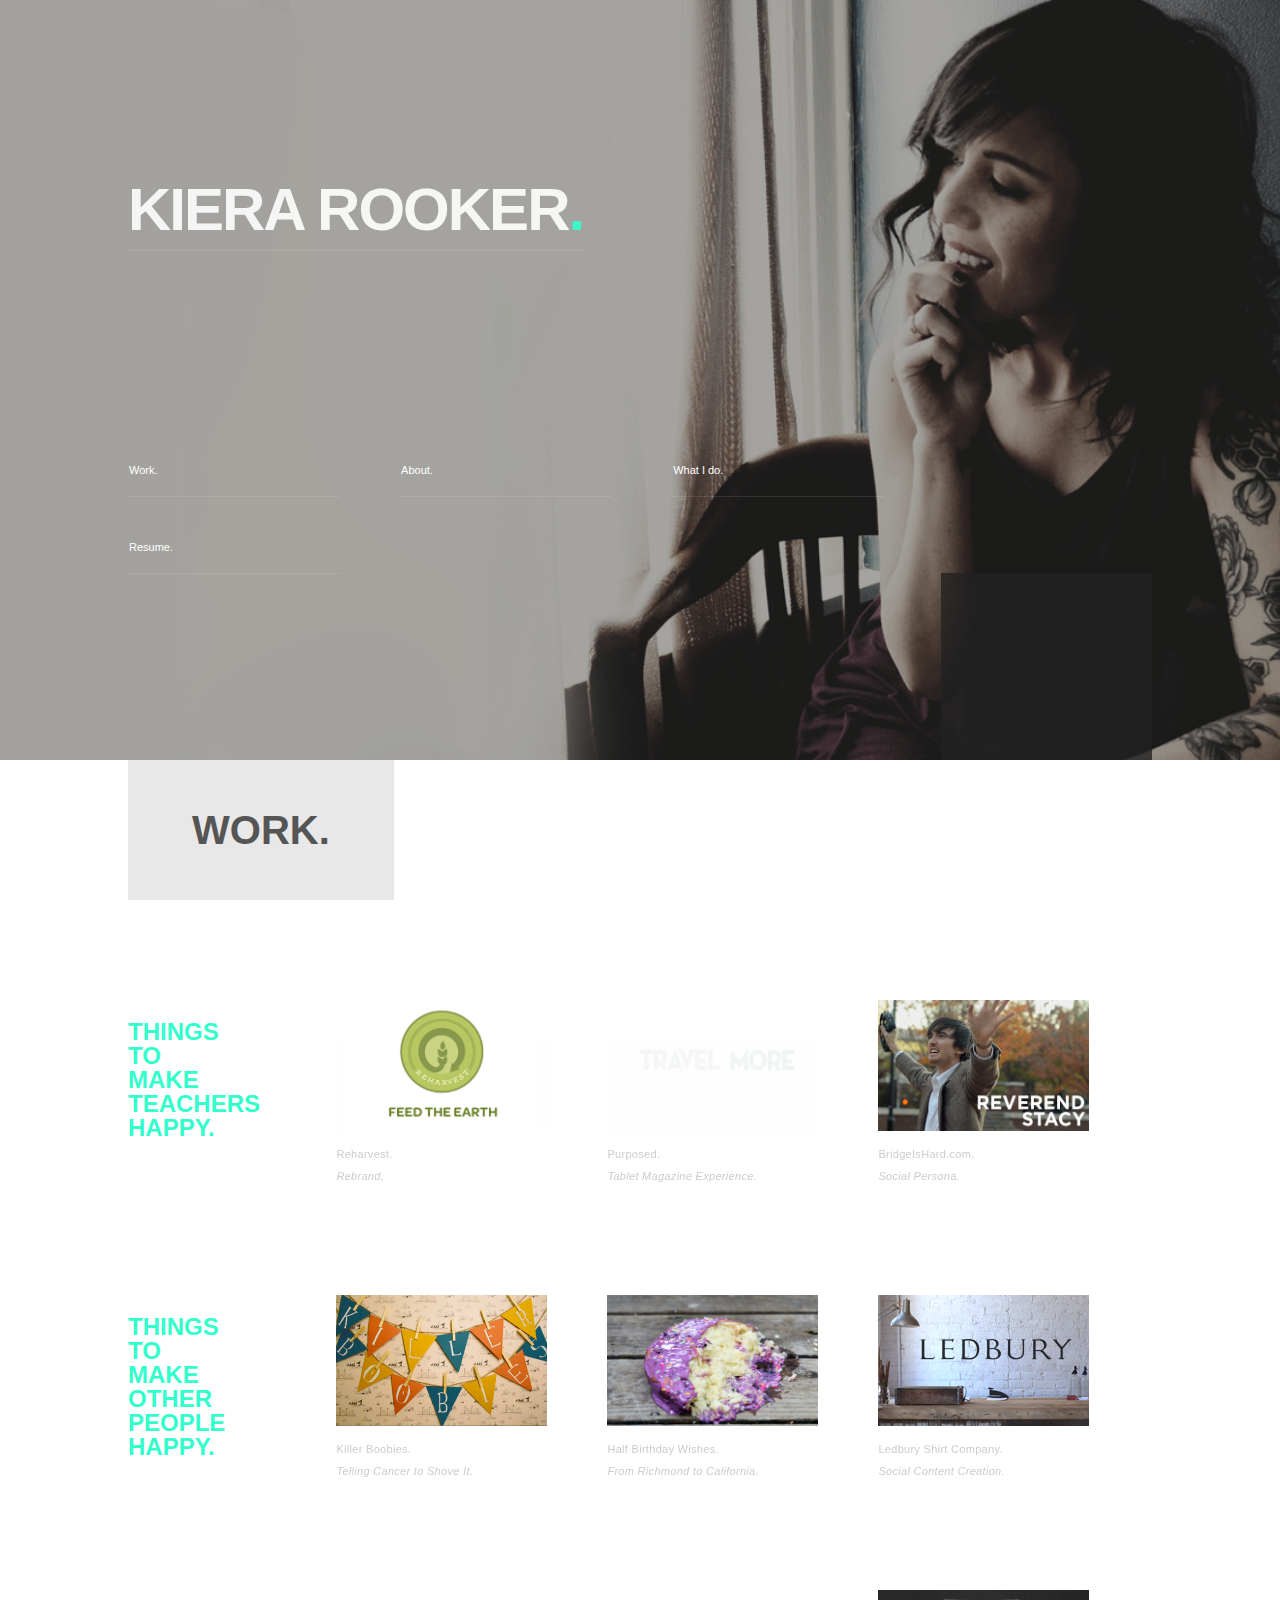
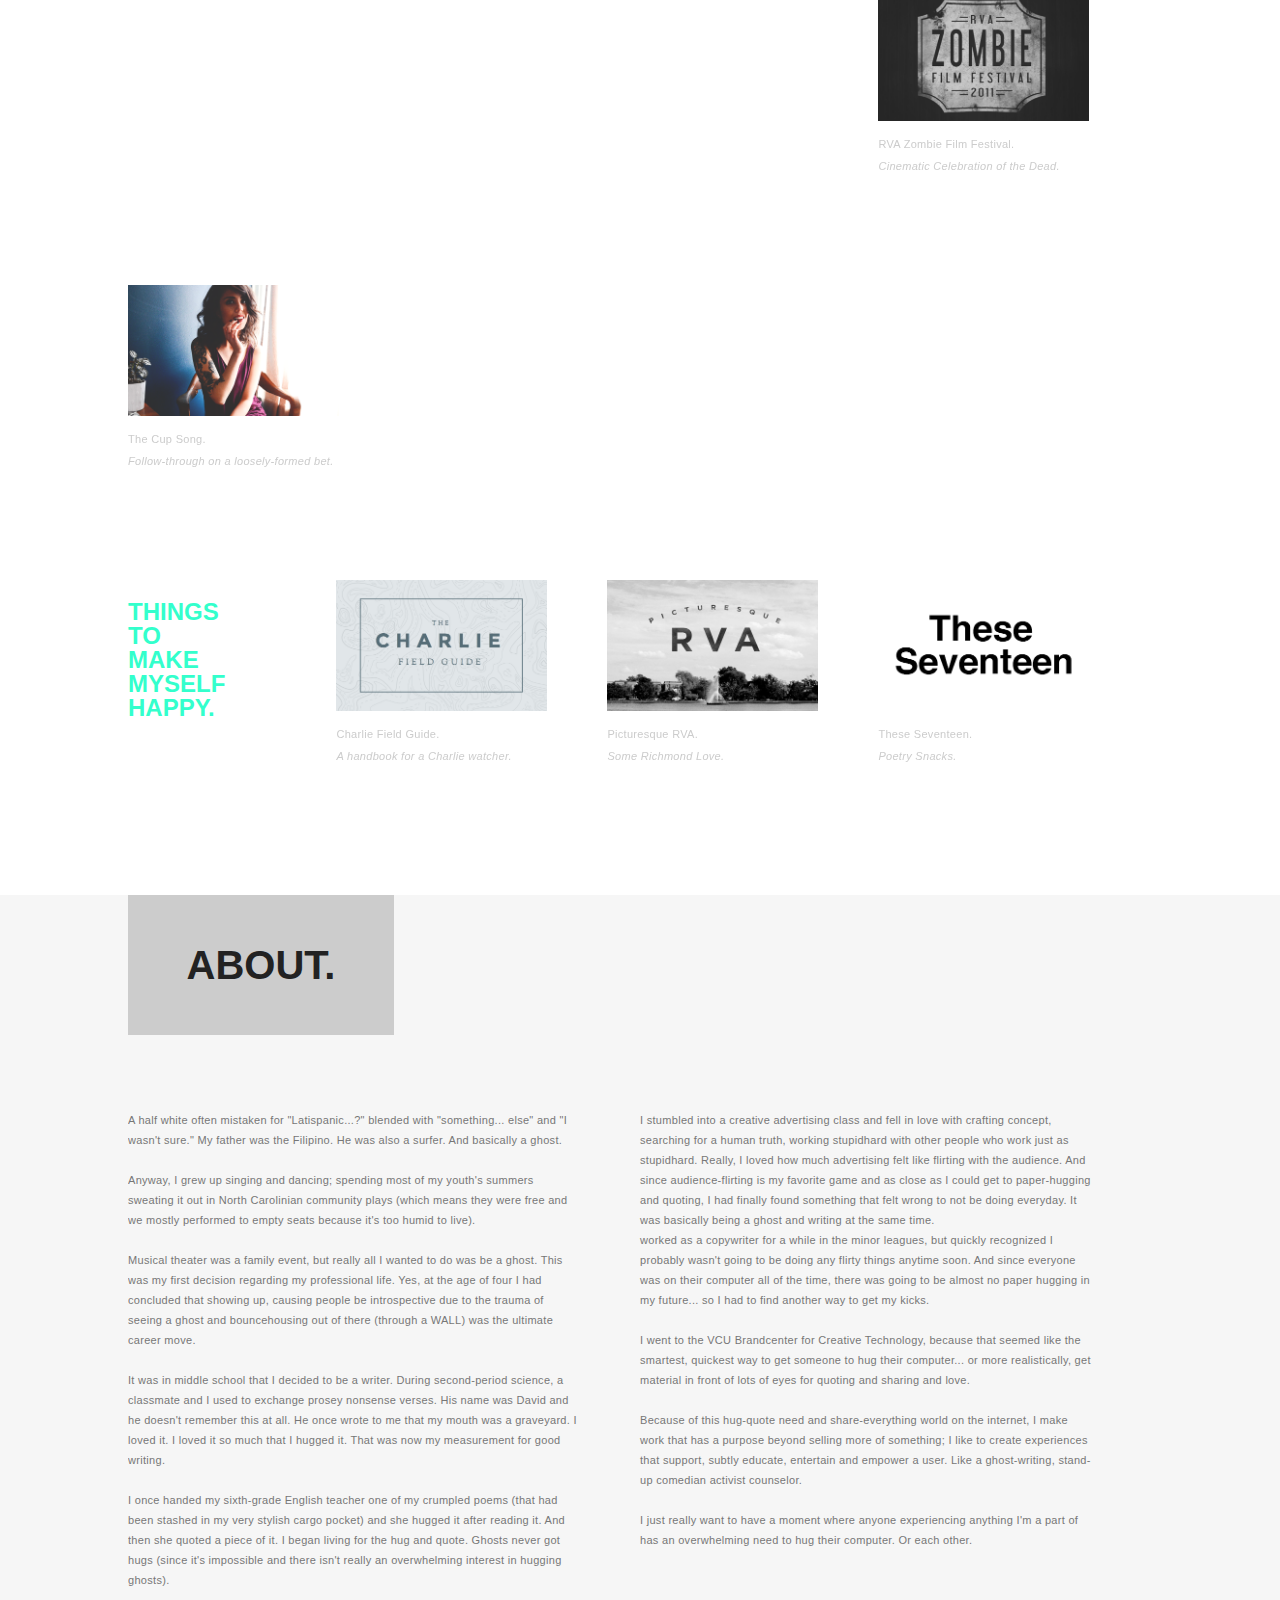
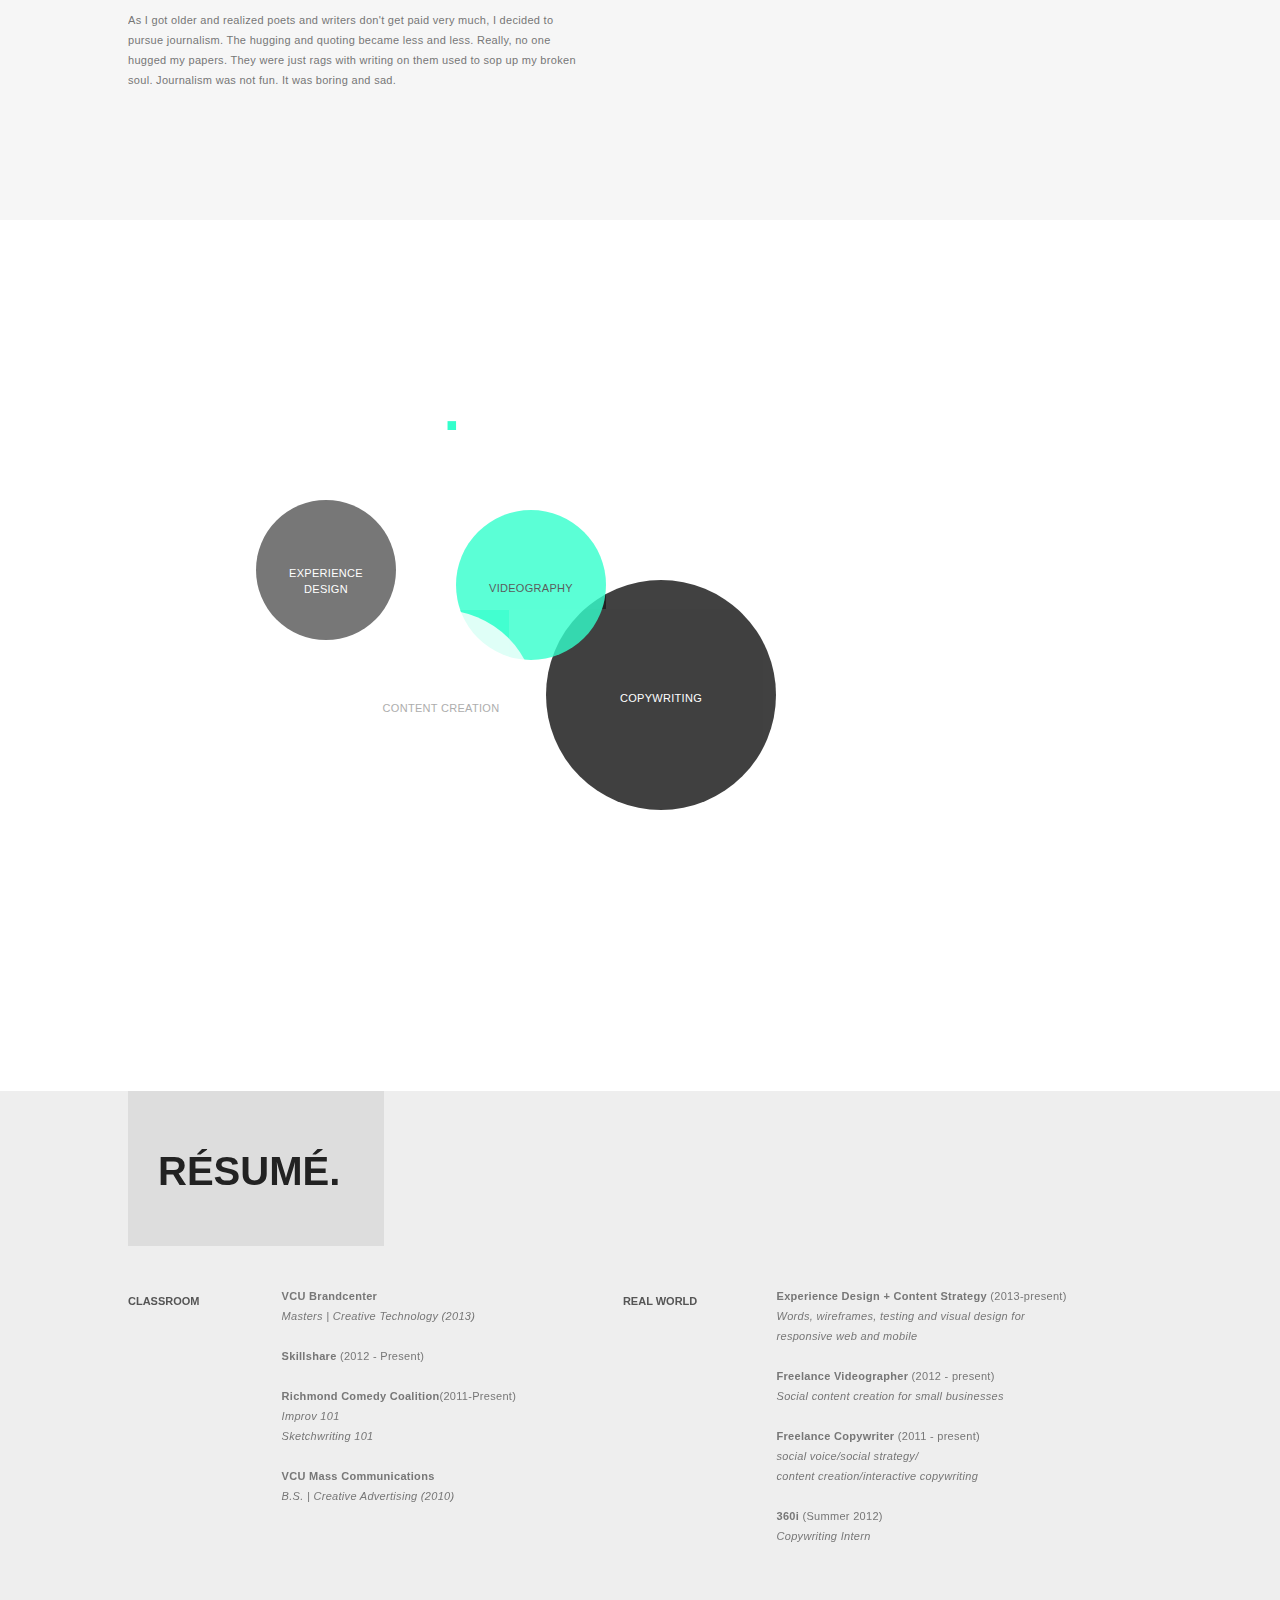
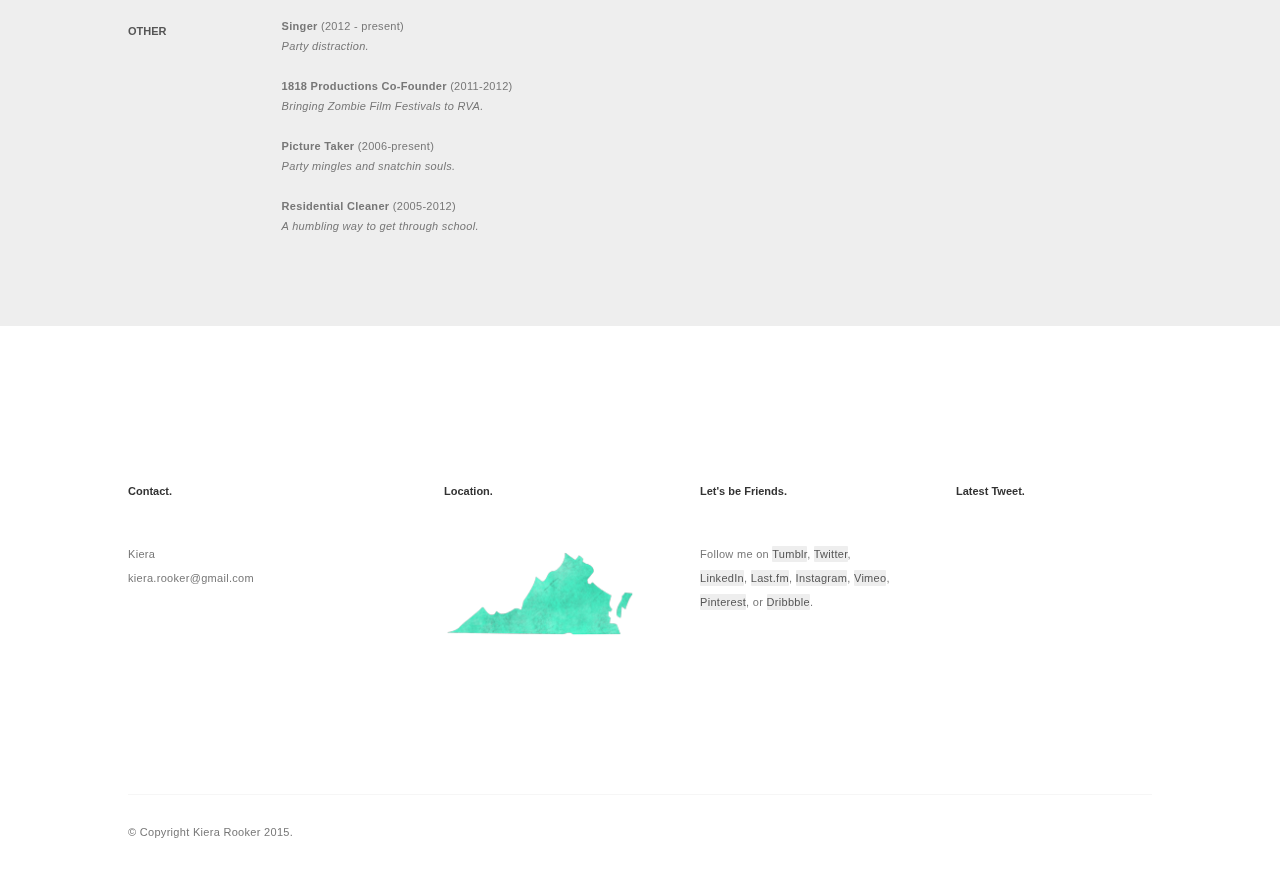
==== commit 913e7e03: "whoops" ====
--- a/index.html
+++ b/index.html
@@ -226,7 +226,7 @@
 					<h2>Real World</h2>
 						<p>
 						<br><strong>Experience Design + Content Strategy</strong> (2013-present)
-							<br><em>Words, flow and visual design for responsive web and mobile</em>
+							<br><em>Words, wireframes, testing and visual design for responsive web and mobile</em>
 						<br>	
 						<br><strong>Freelance Videographer </strong>(2012 - present)
 							<br><em>Social content creation for small businesses</em>
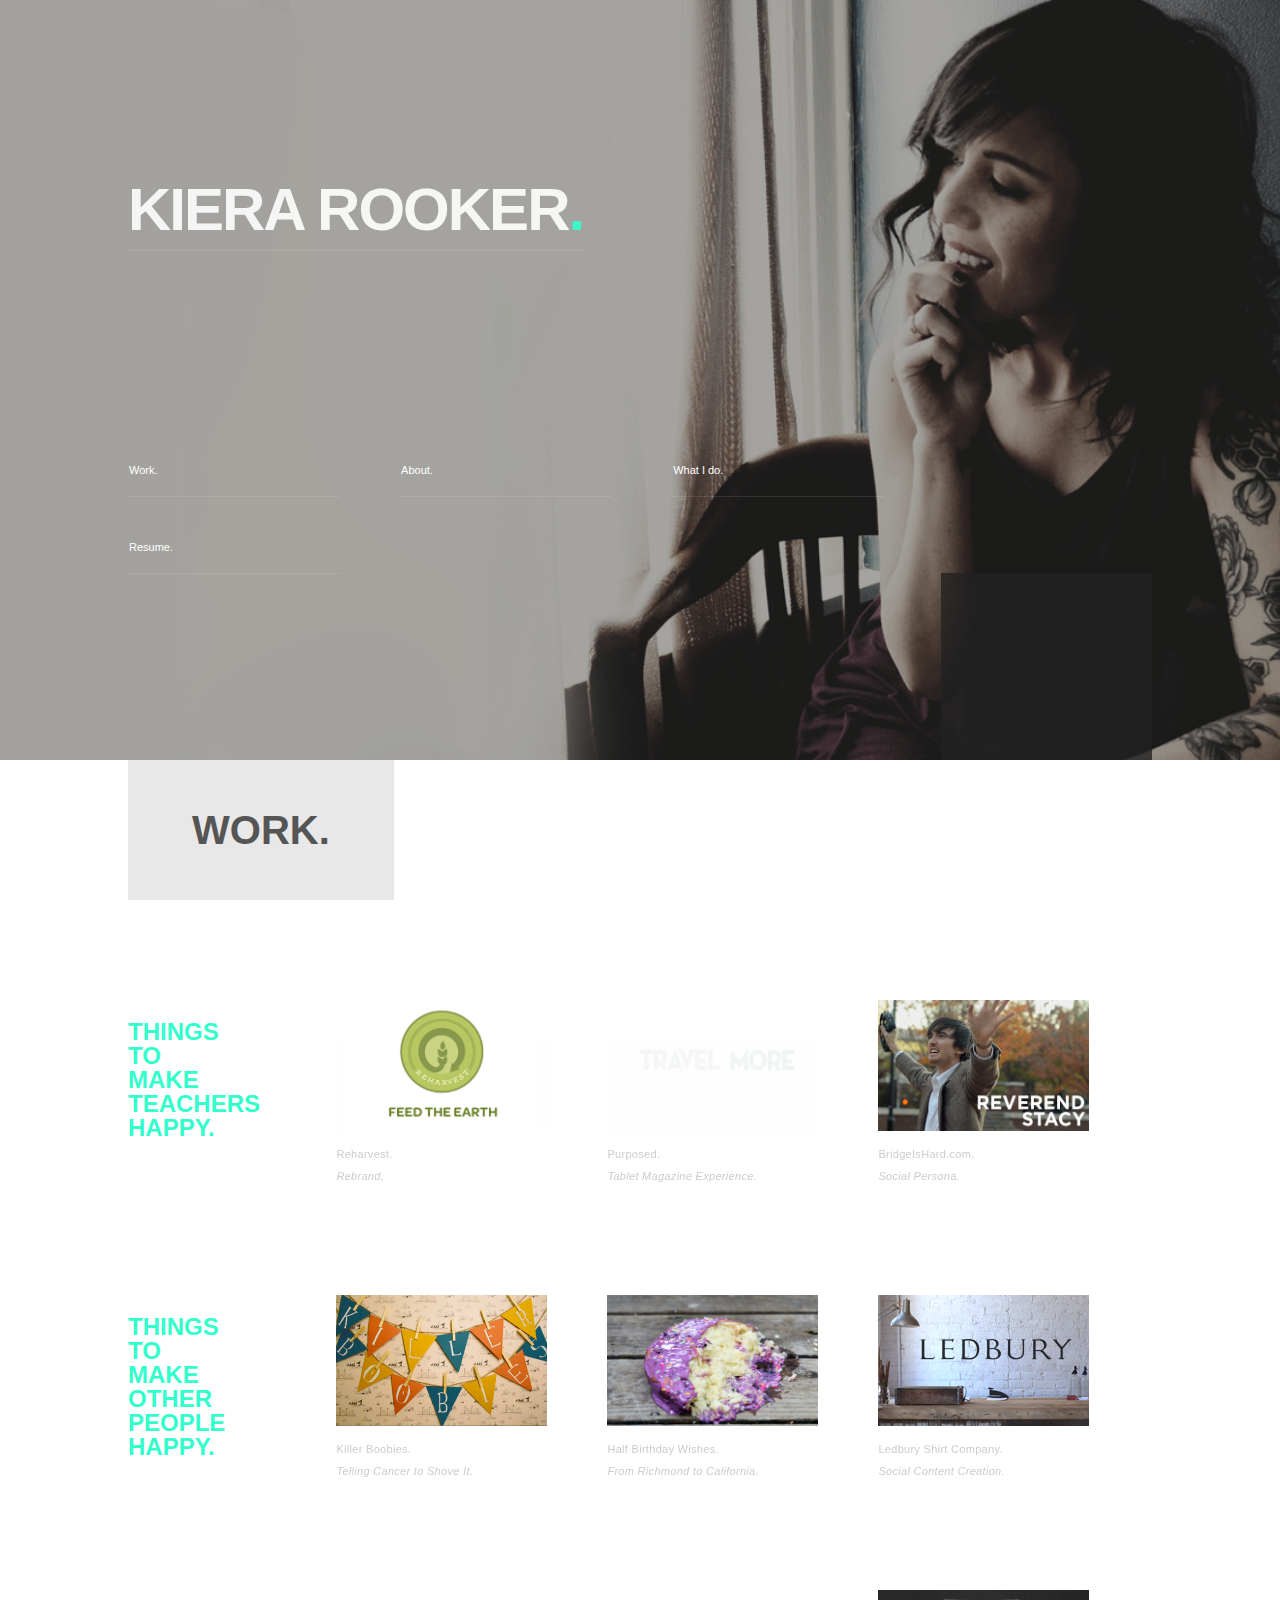
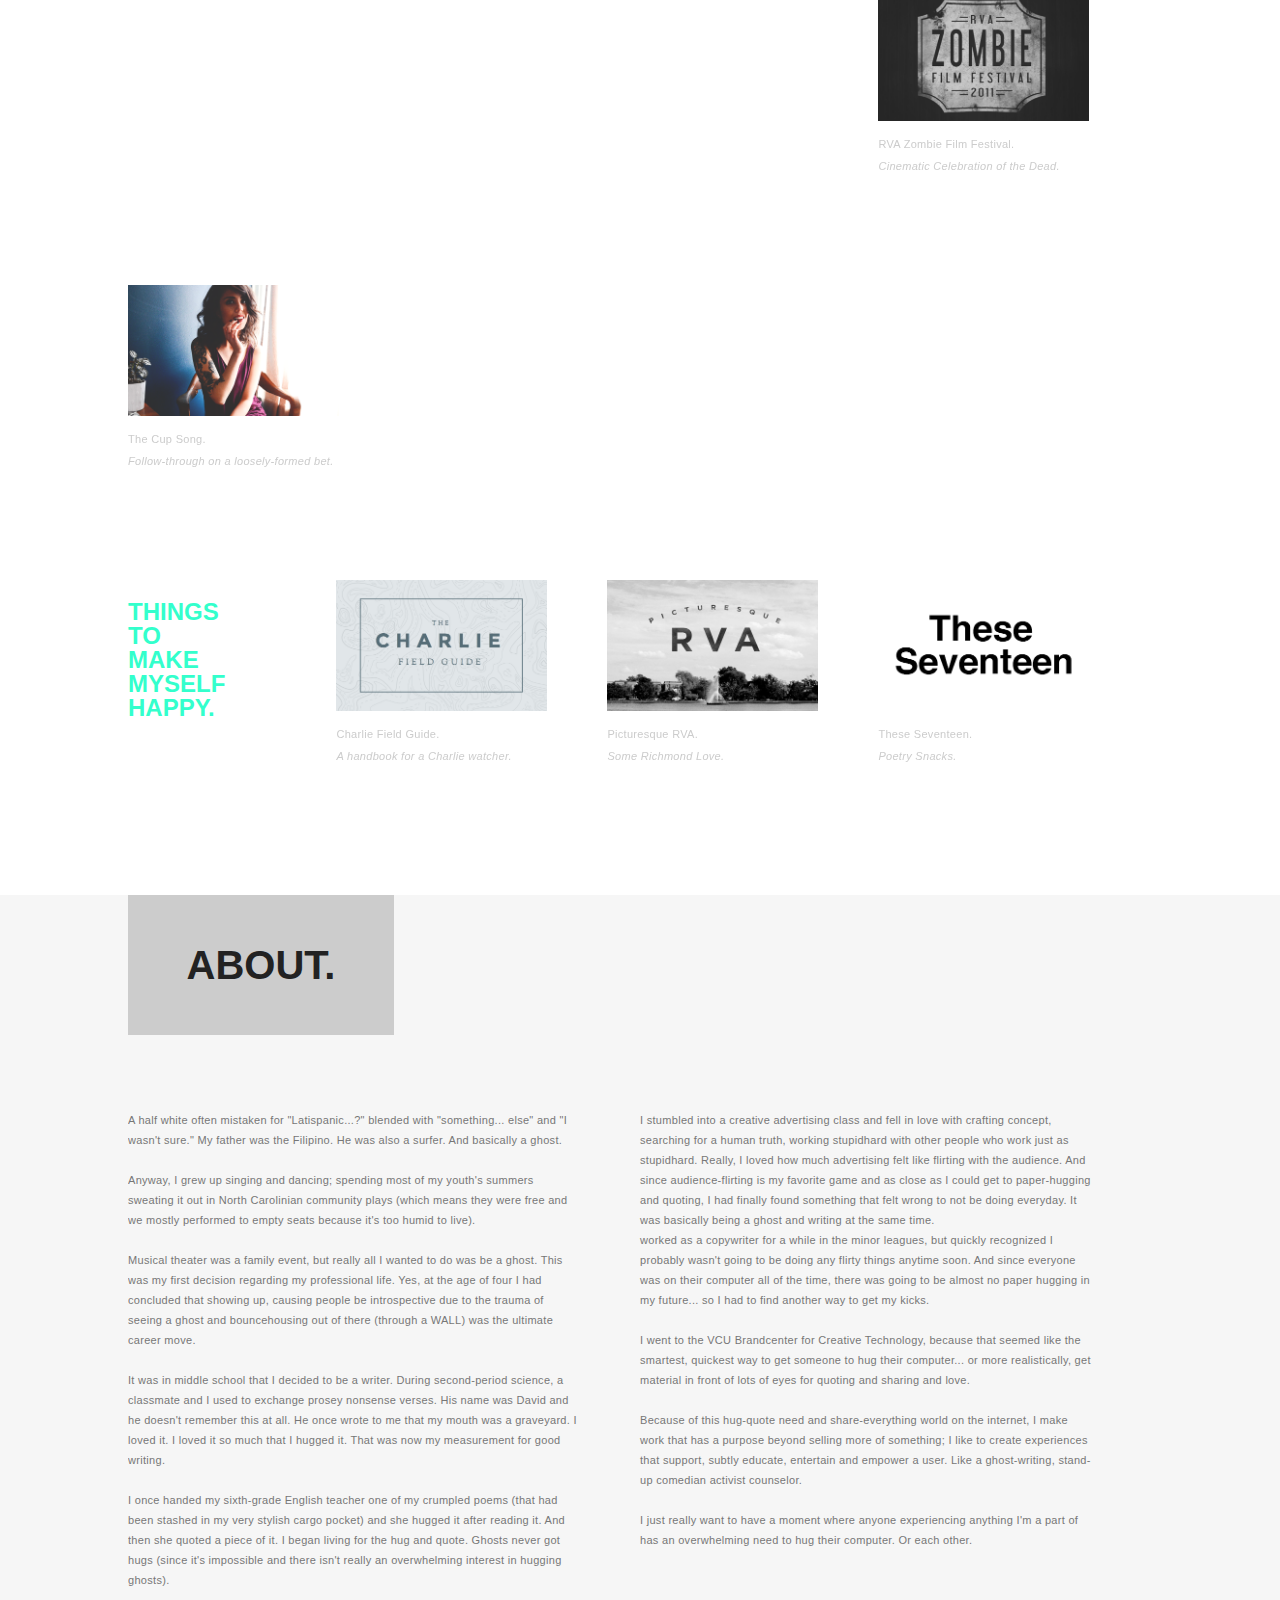
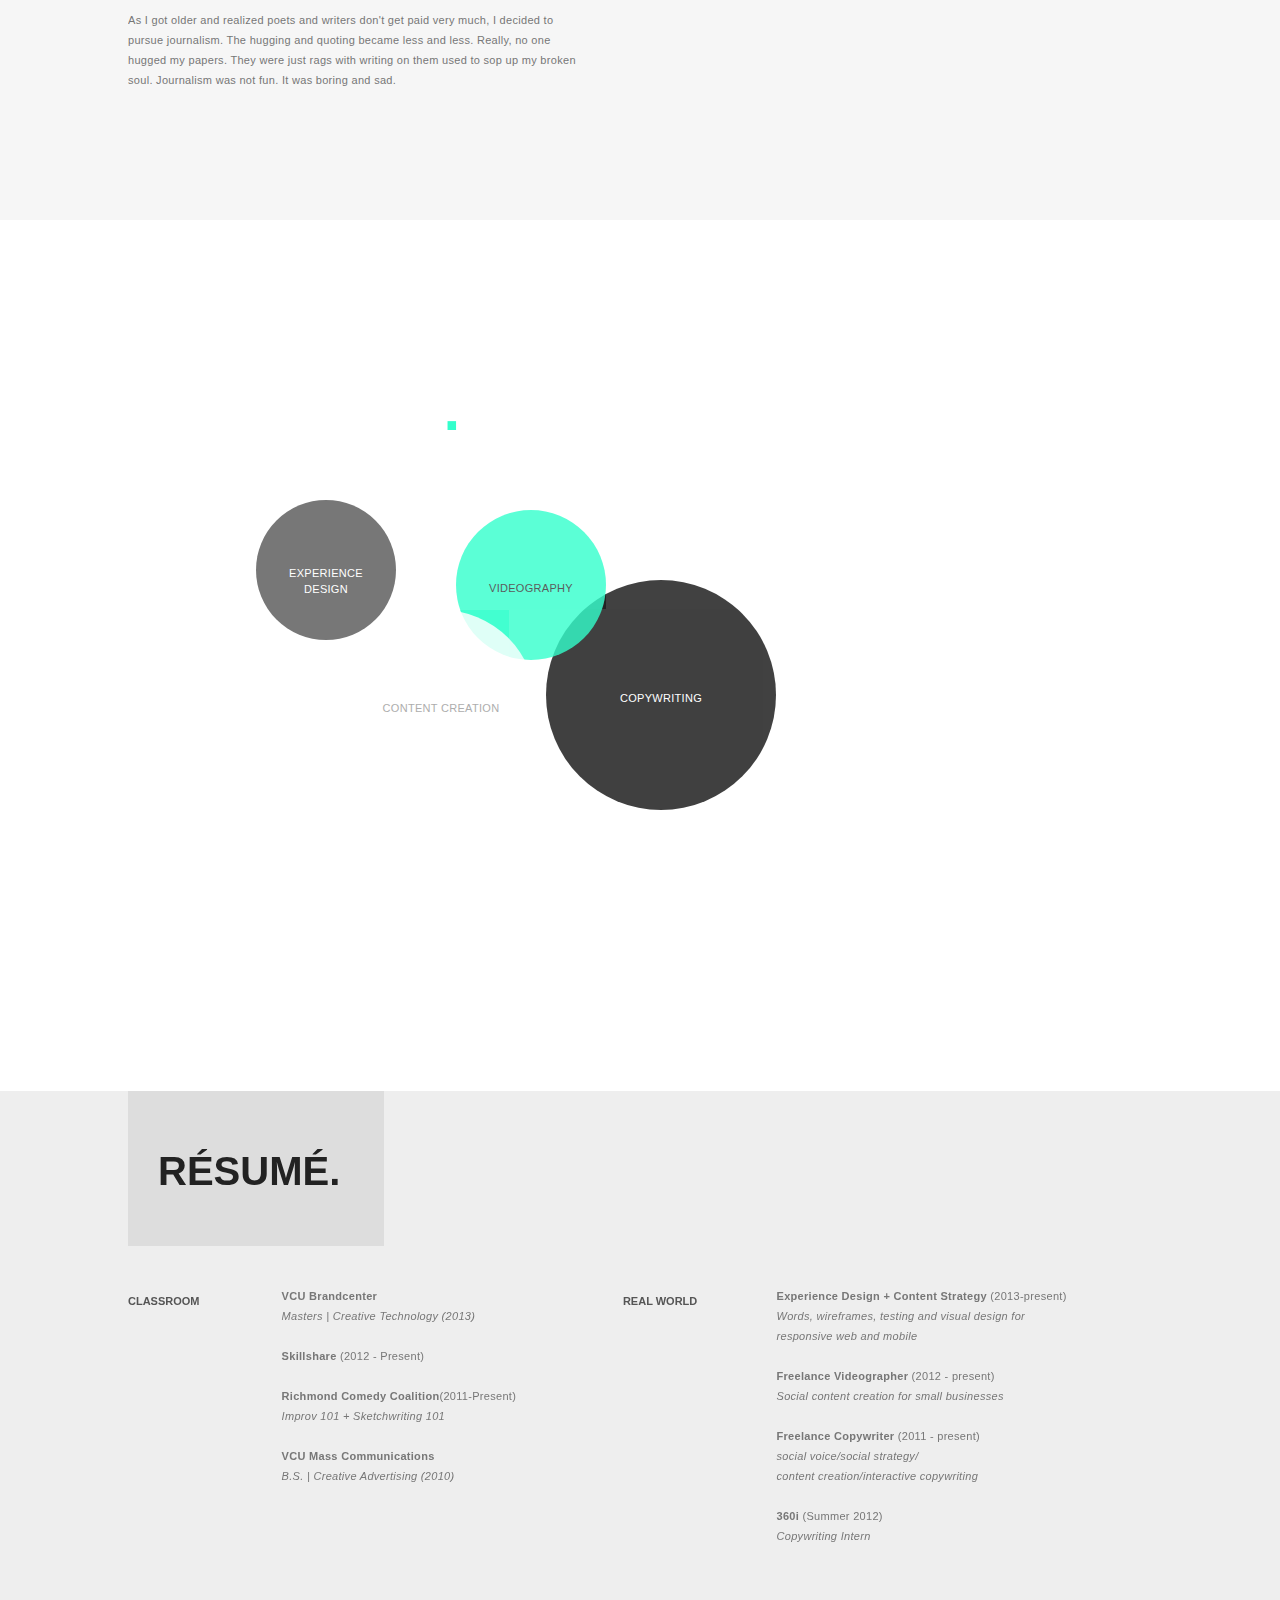
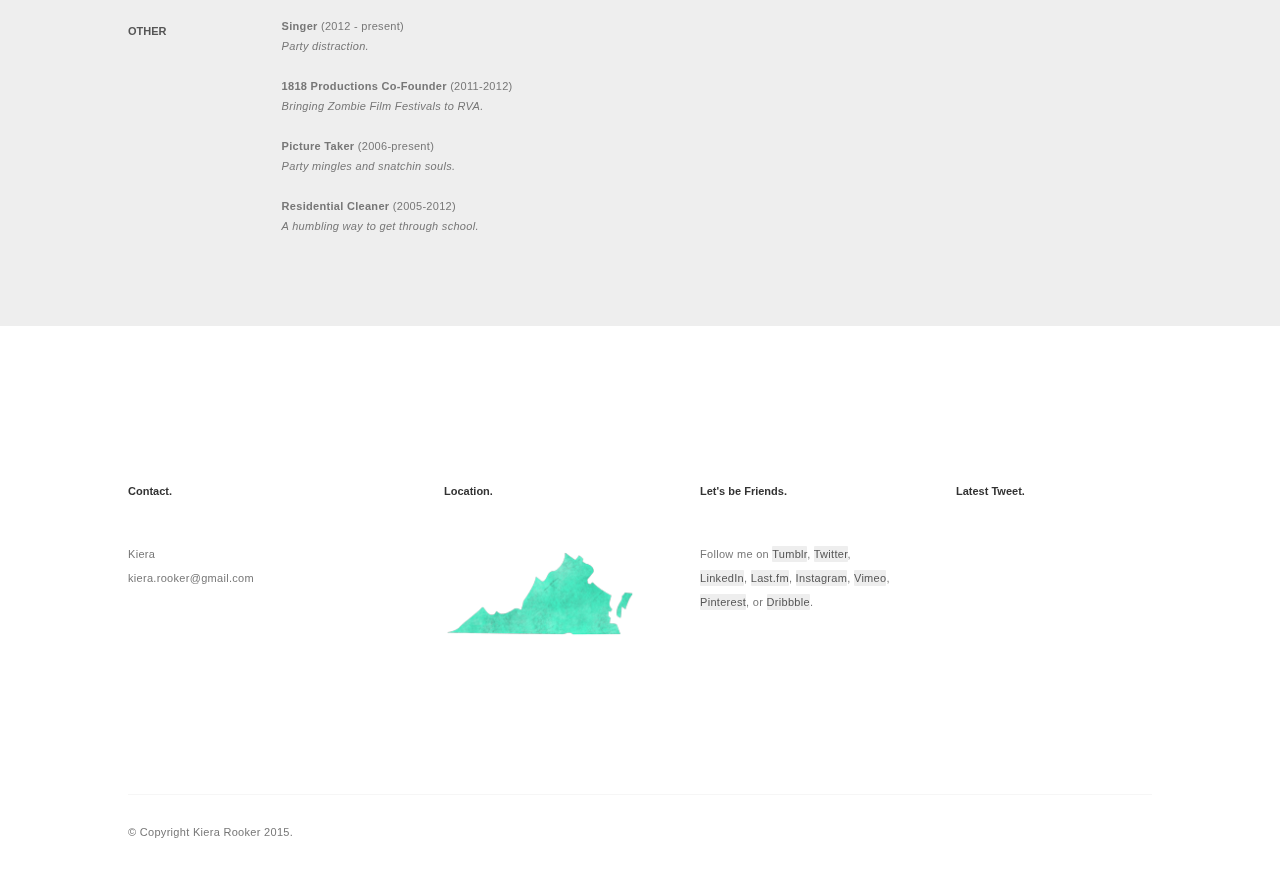
==== commit 8aa1d3f7: "goddammit" ====
--- a/index.html
+++ b/index.html
@@ -216,8 +216,8 @@
 
 						<br>
 						<br><strong>Richmond Comedy Coalition</strong>(2011-Present)
-							<br><em>Improv 101</em>
-							<br><em>Sketchwriting 101</em>
+							<br><em>Improv 101 + Sketchwriting 101</em>
+	
 						<br>
 						<br><strong>VCU Mass Communications</strong>
 							<br><em>B.S. | Creative Advertising (2010)</em>
@@ -228,7 +228,7 @@
 						<br><strong>Experience Design + Content Strategy</strong> (2013-present)
 							<br><em>Words, wireframes, testing and visual design for responsive web and mobile</em>
 						<br>	
-						<br><strong>Freelance Videographer </strong>(2012 - present)
+						<br><strong>Freelance Videographer </strong> (2012 - present)
 							<br><em>Social content creation for small businesses</em>
 						<br>
 						<br><strong>Freelance Copywriter</strong> (2011 - present)
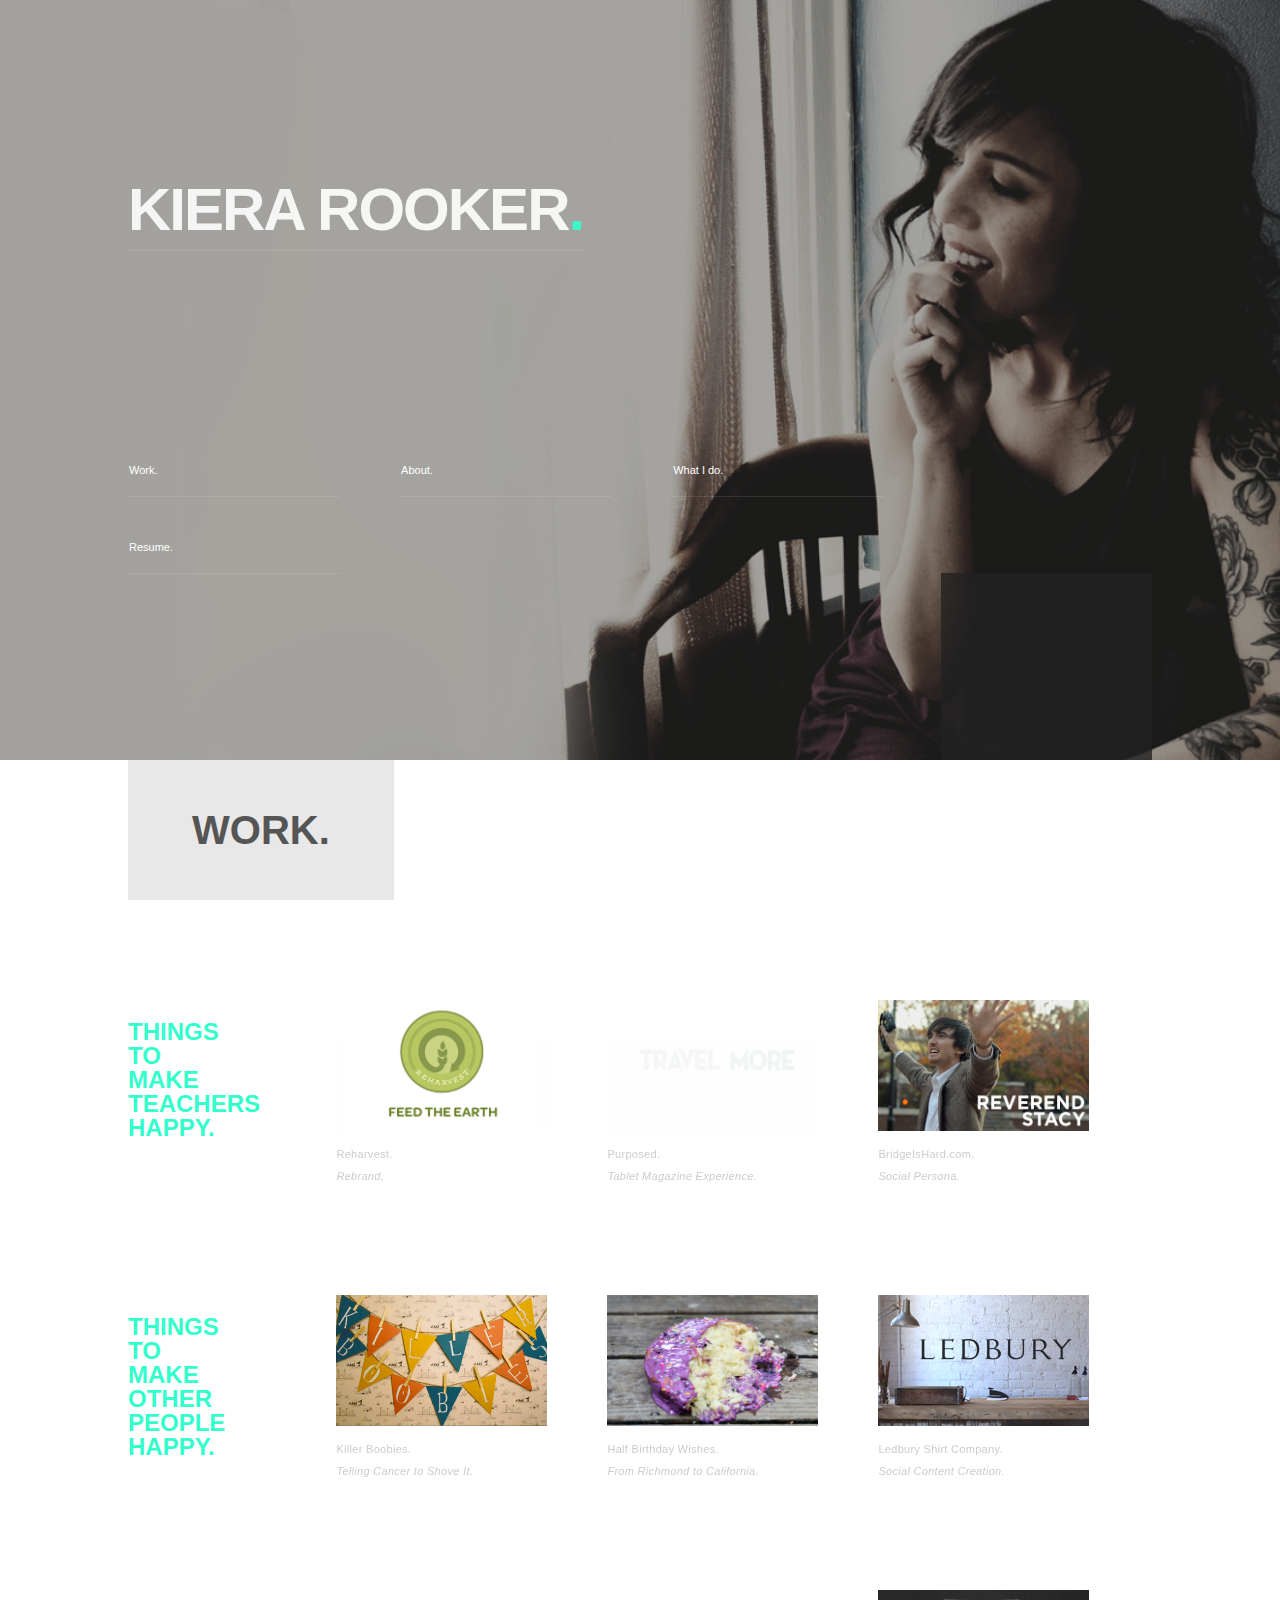
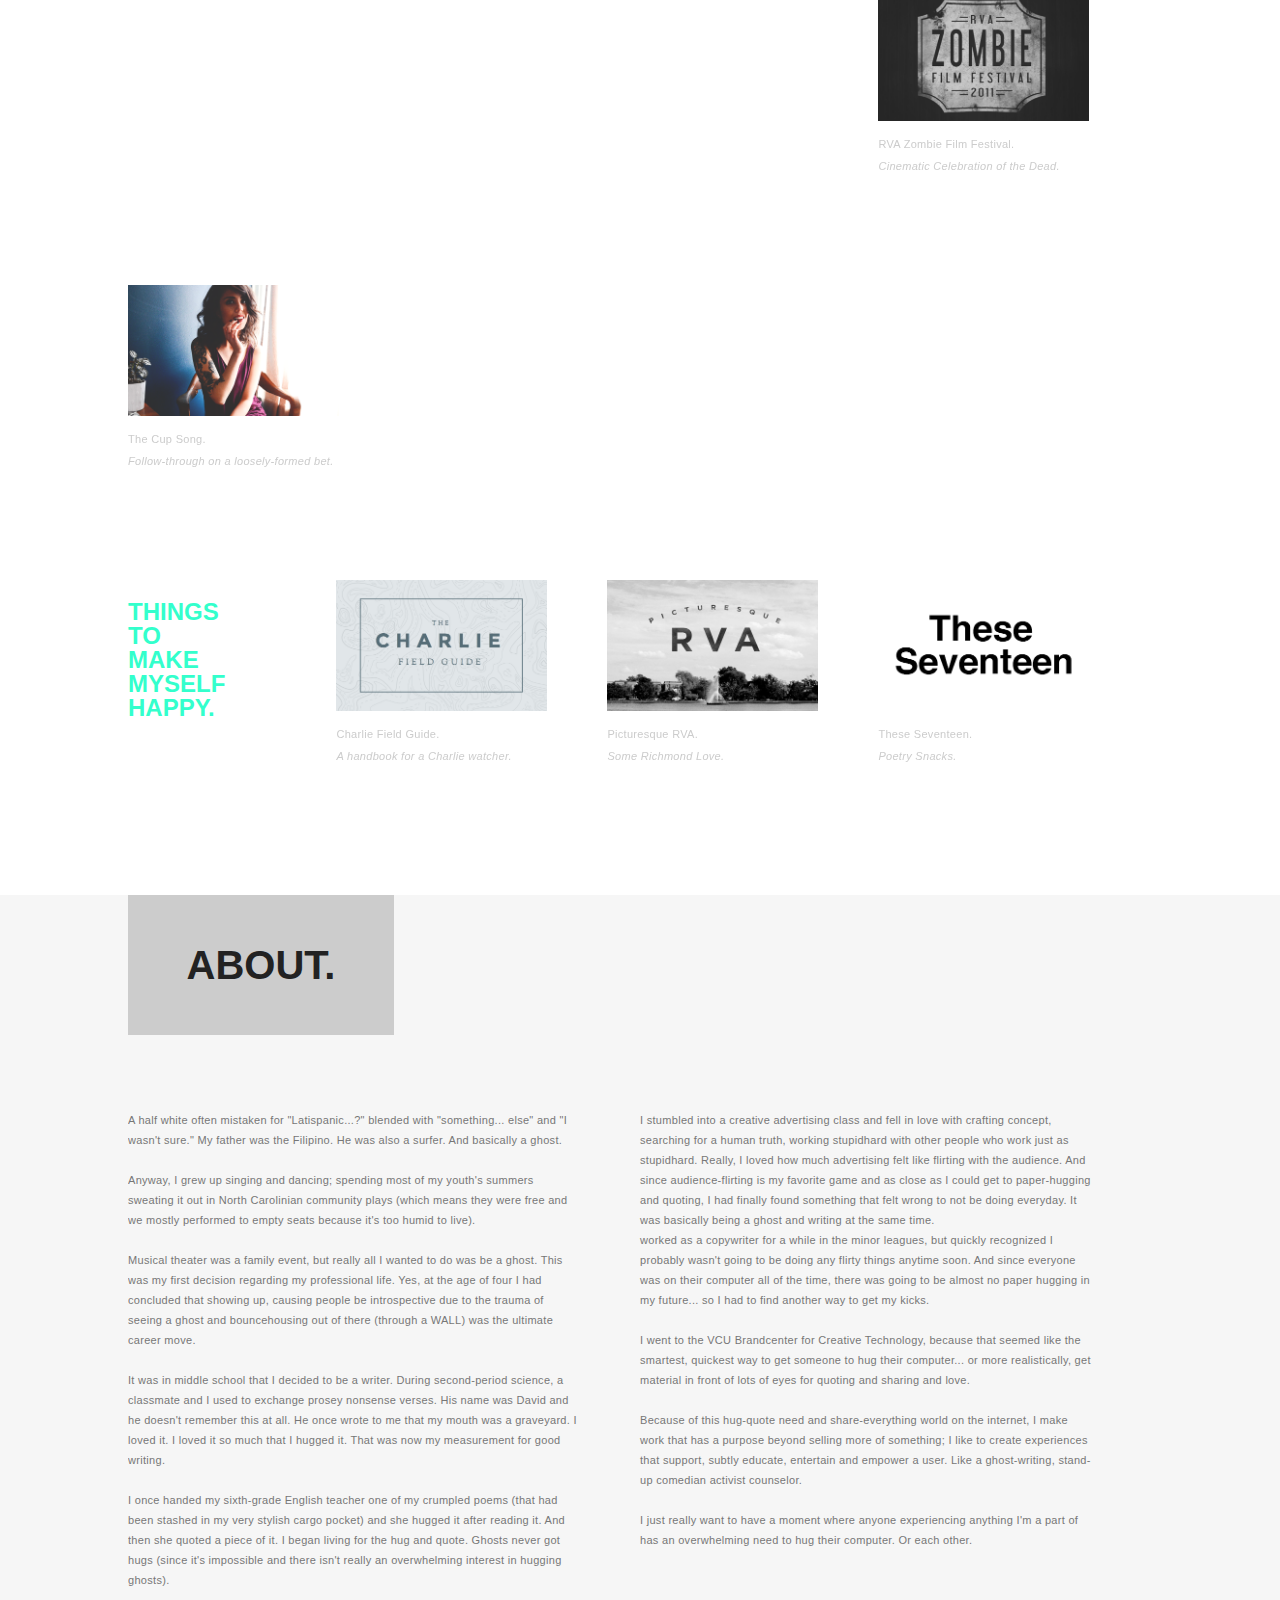
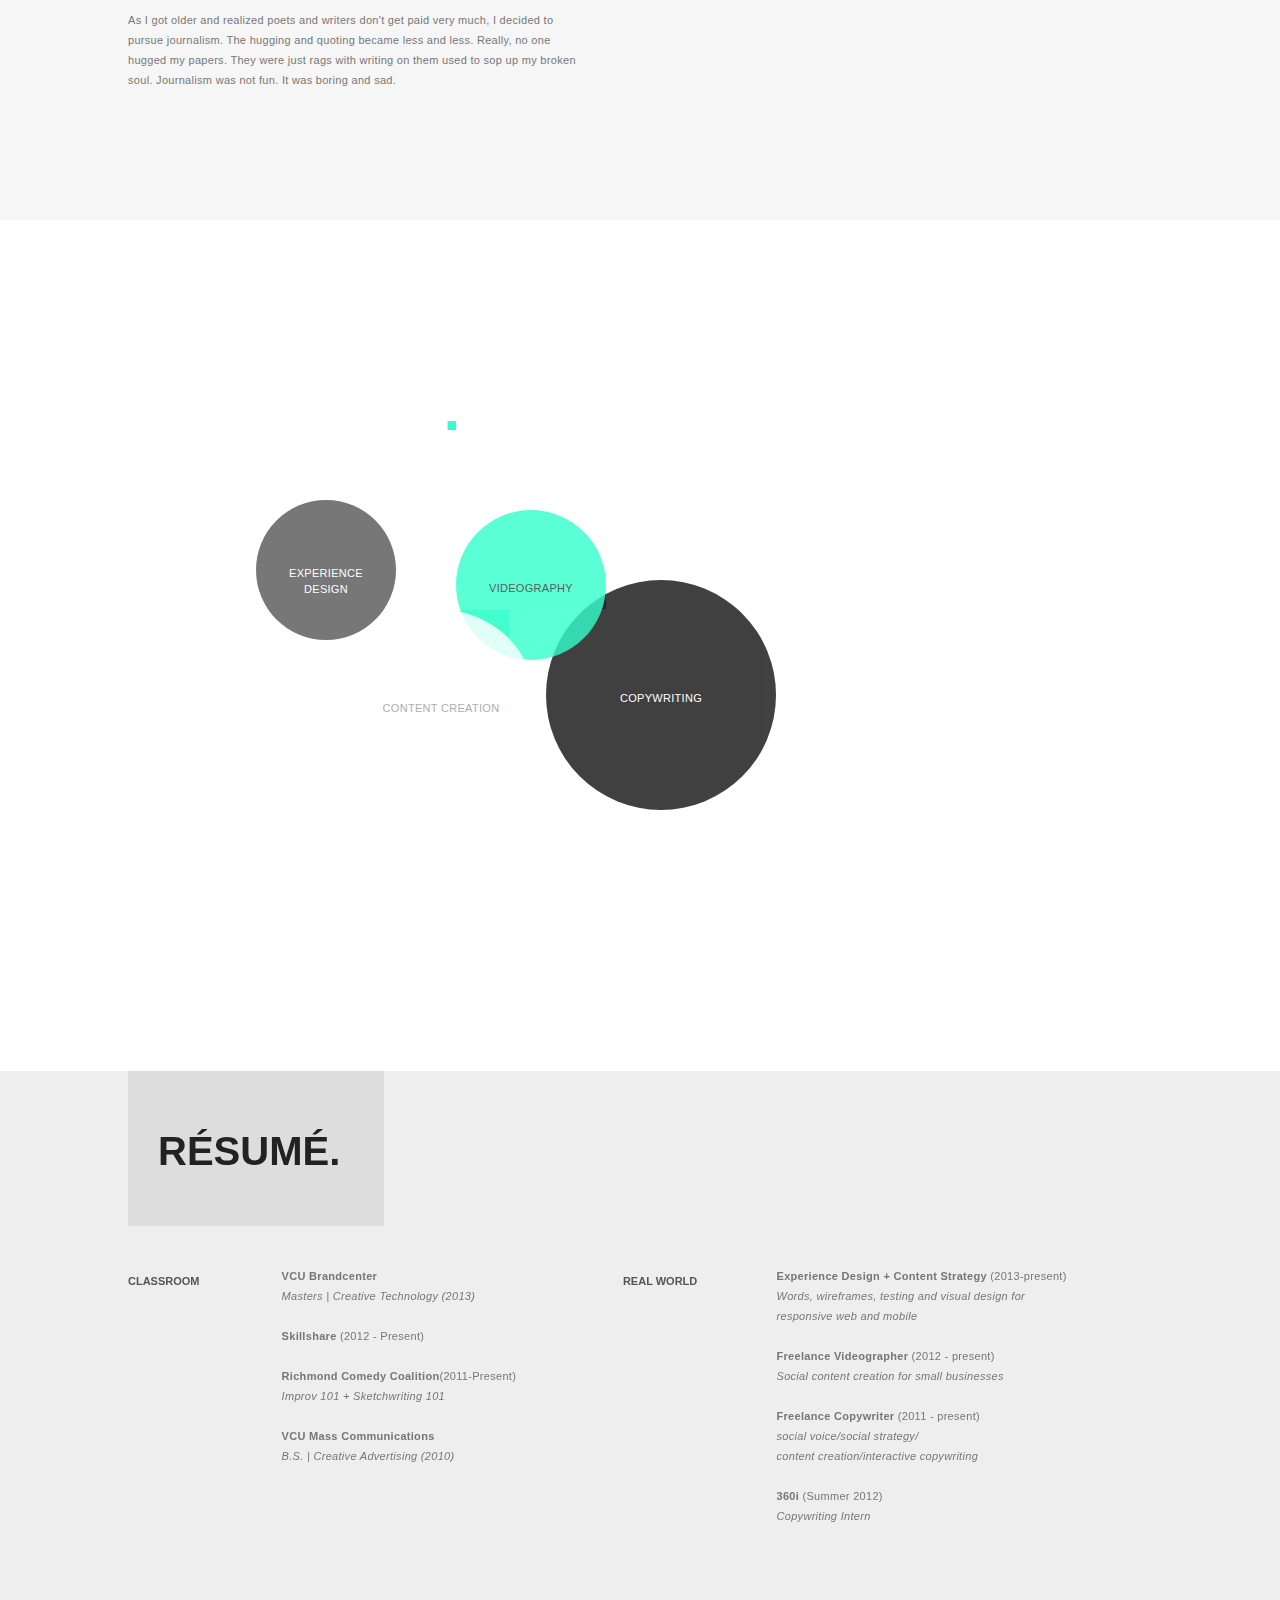
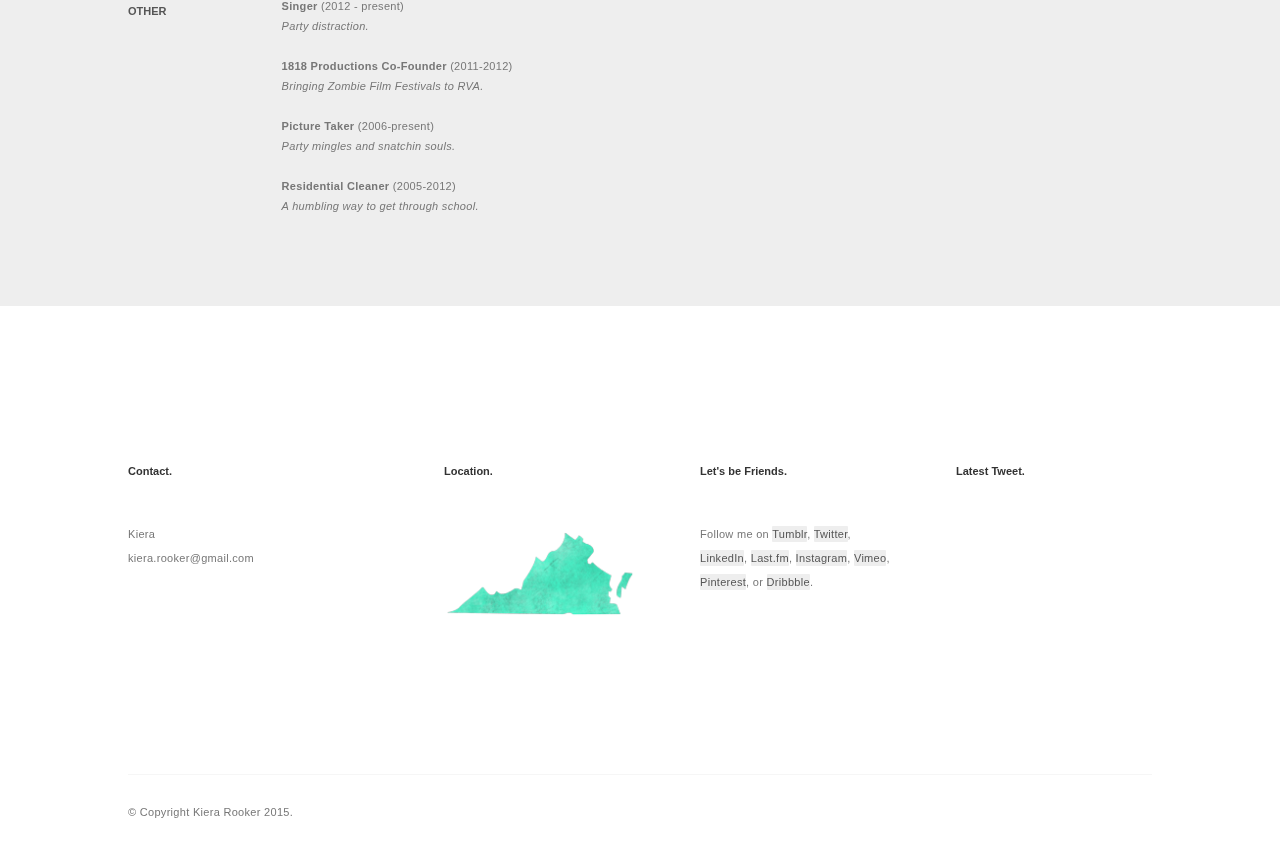
==== commit 1e3efa0c: "let's just erase what is sounds like to be embarrassing" ====
--- a/index.html
+++ b/index.html
@@ -192,7 +192,7 @@
 			<div id="verbiage">
 				<h3>What I Do.</h3>
 				<p>
-					Writer, digital creative, and technologically proficient. This set of skills often finds me in some sort of entertainment in a social space. Other times, a passionate endeavor to educate and unite against some injustice. But all of the time, it's a courageous need to express myself through appropriate medium in the loudest tones.
+					Writer, creative, and user-centered experience and visual design. My skillset renders me almost annoyingly overcapable of expressing myself. When wielded correctly, I can be found leading a passionate endeavor to educate and unite against some injustice. But all of the time, I'm trying to make someone's day better.
 				</p>
 			</div><!-- // #verbiage -->
 			<div class="fclear"></div>
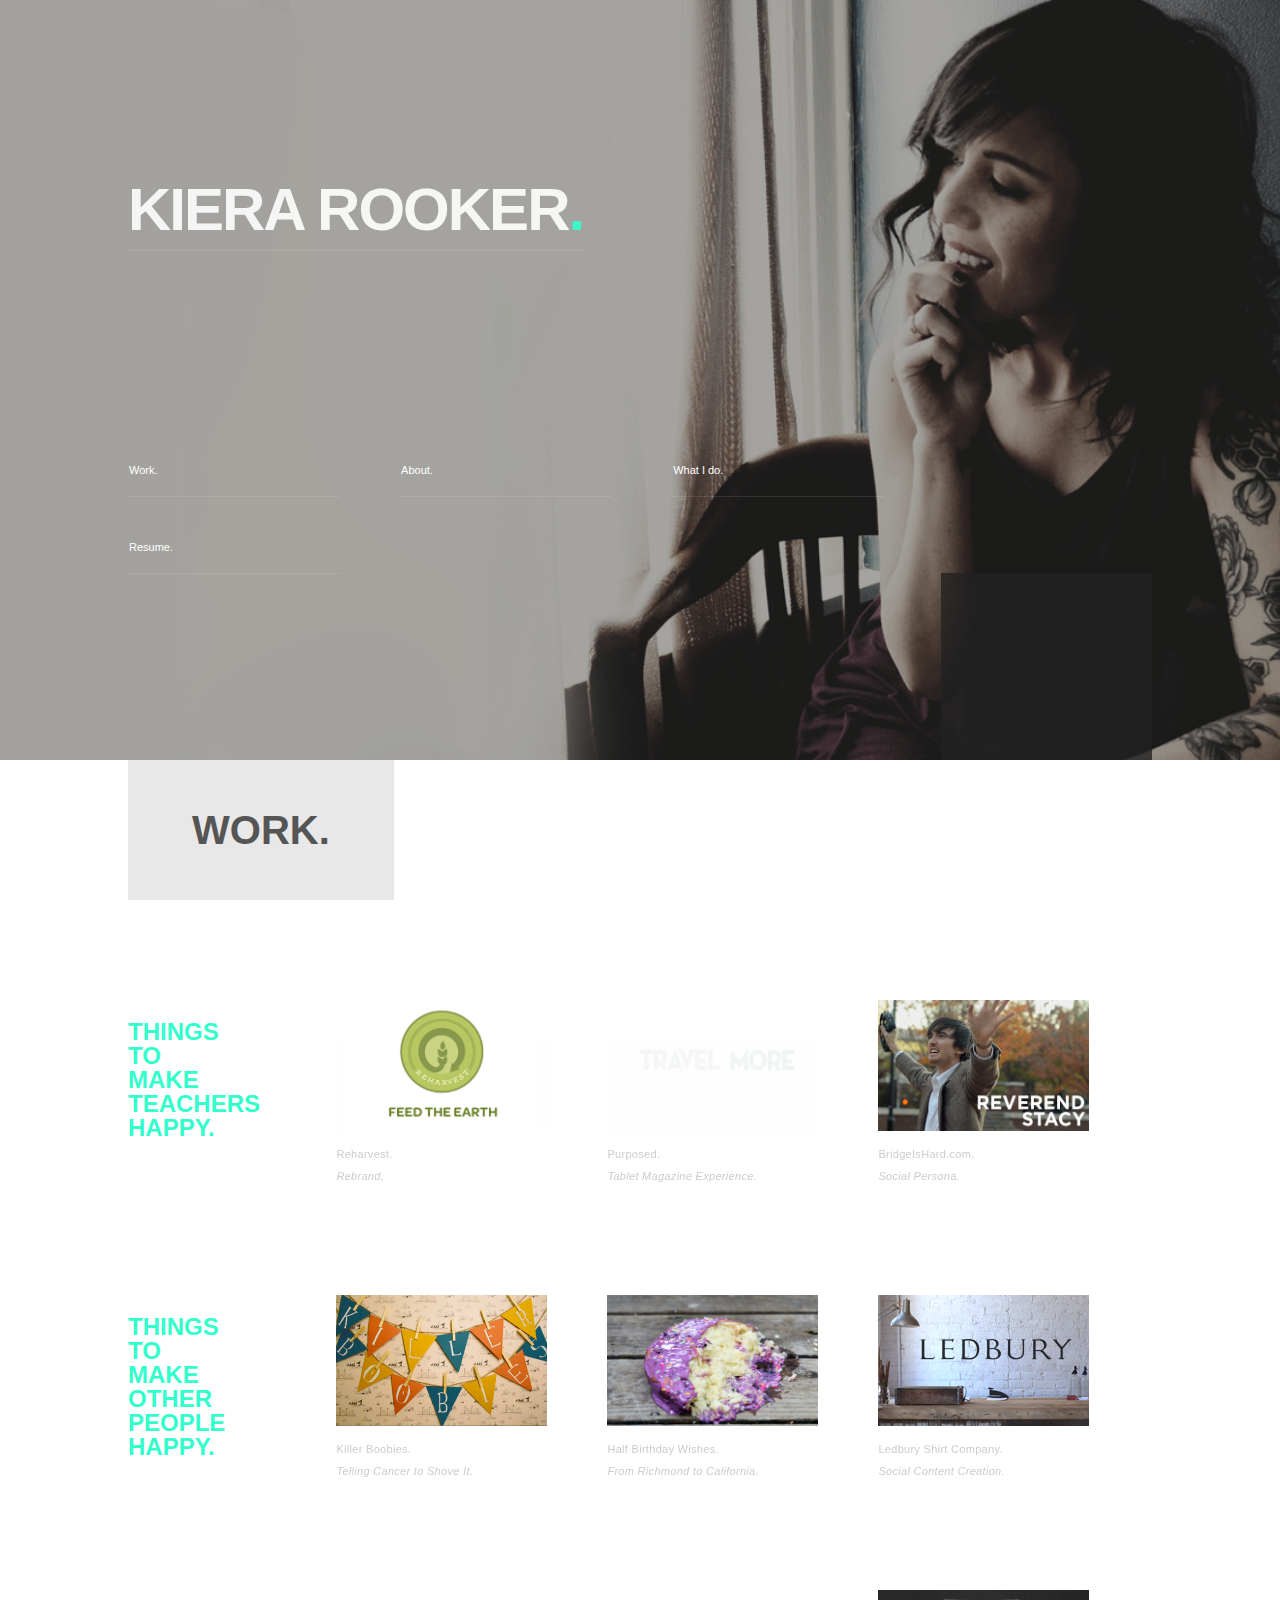
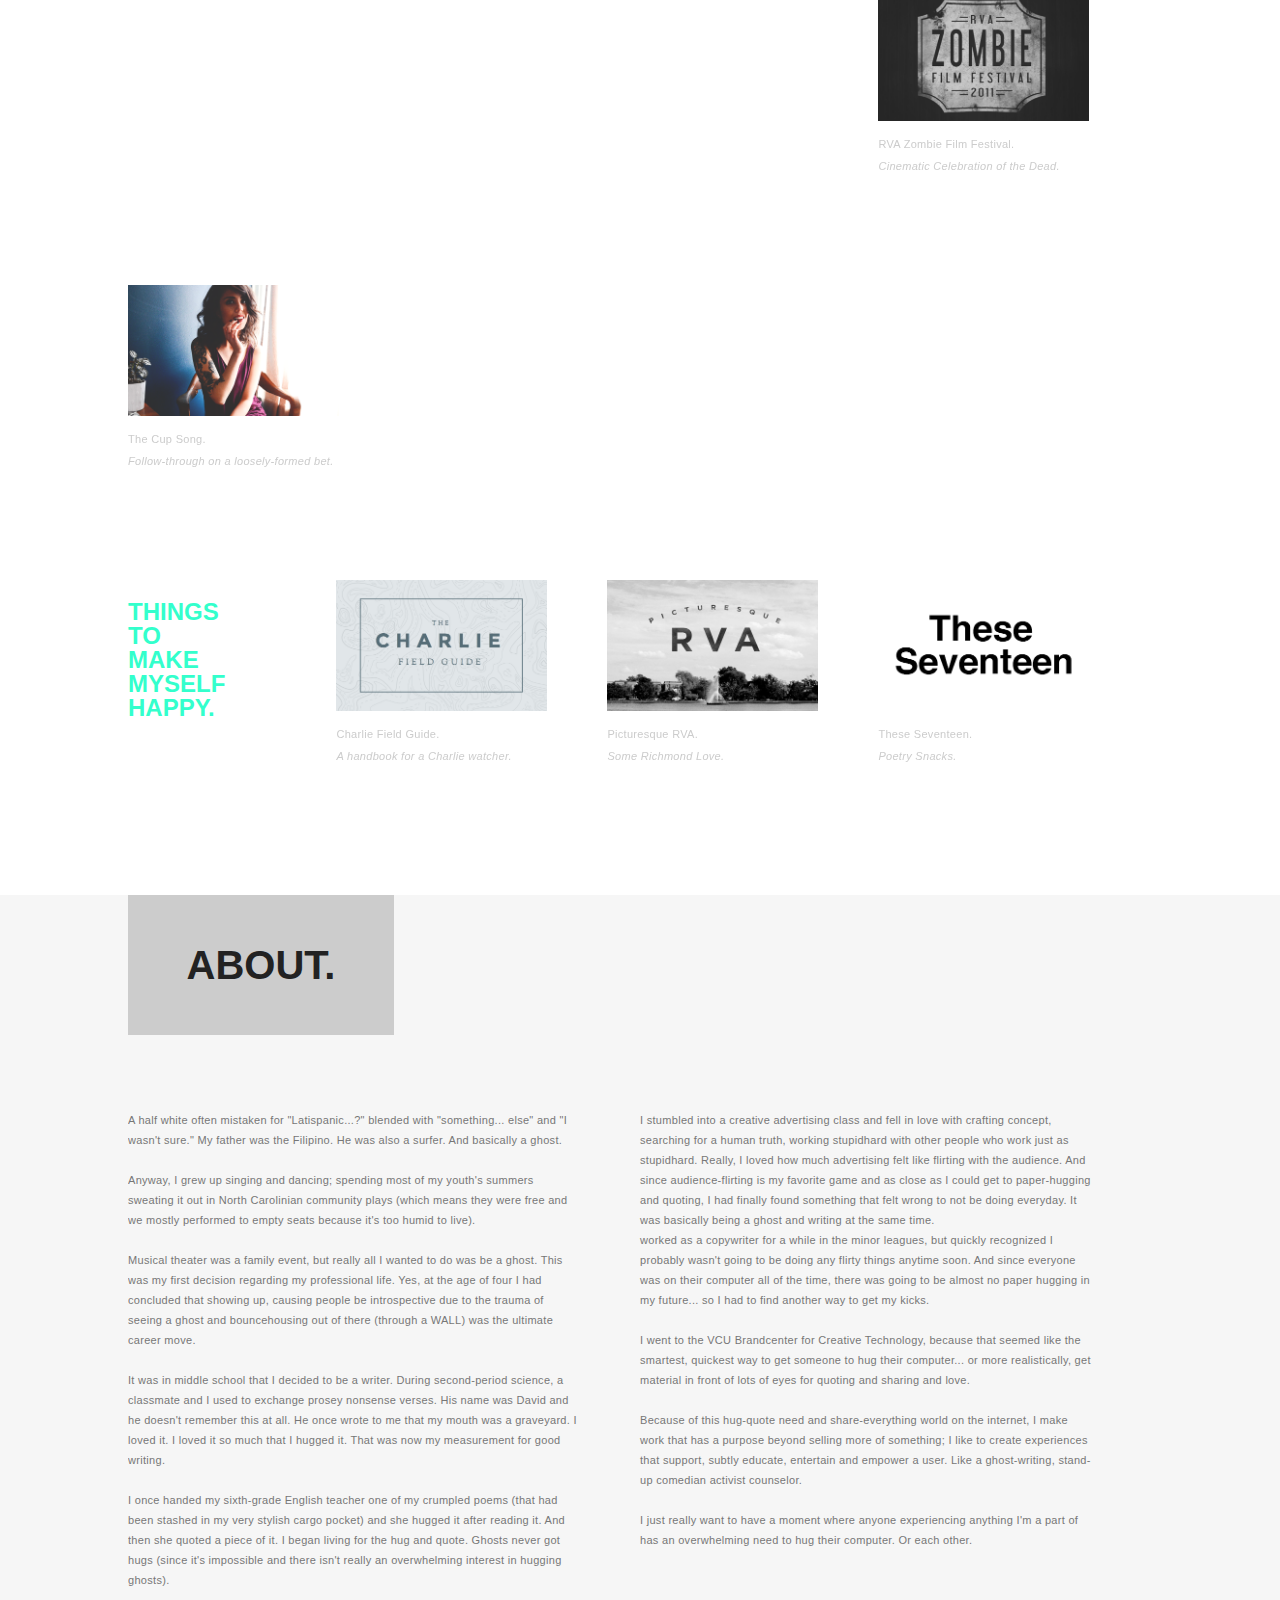
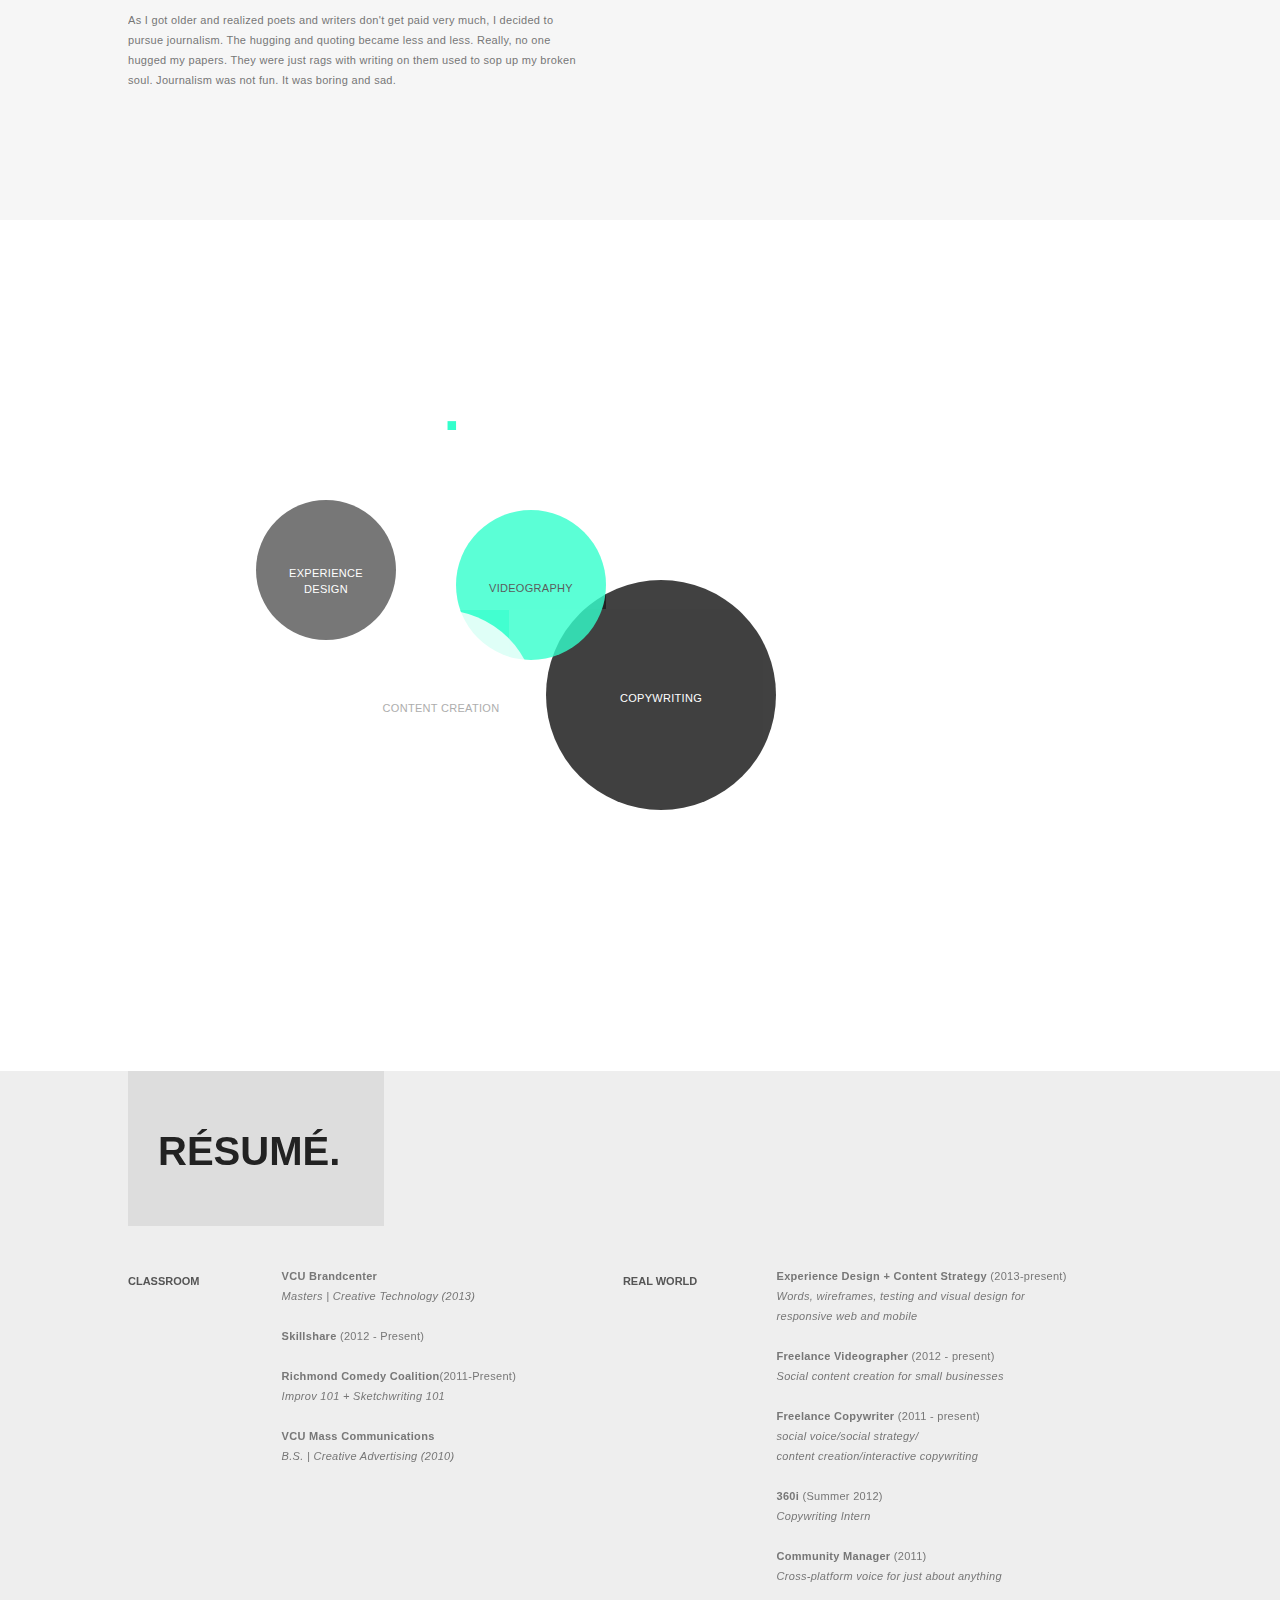
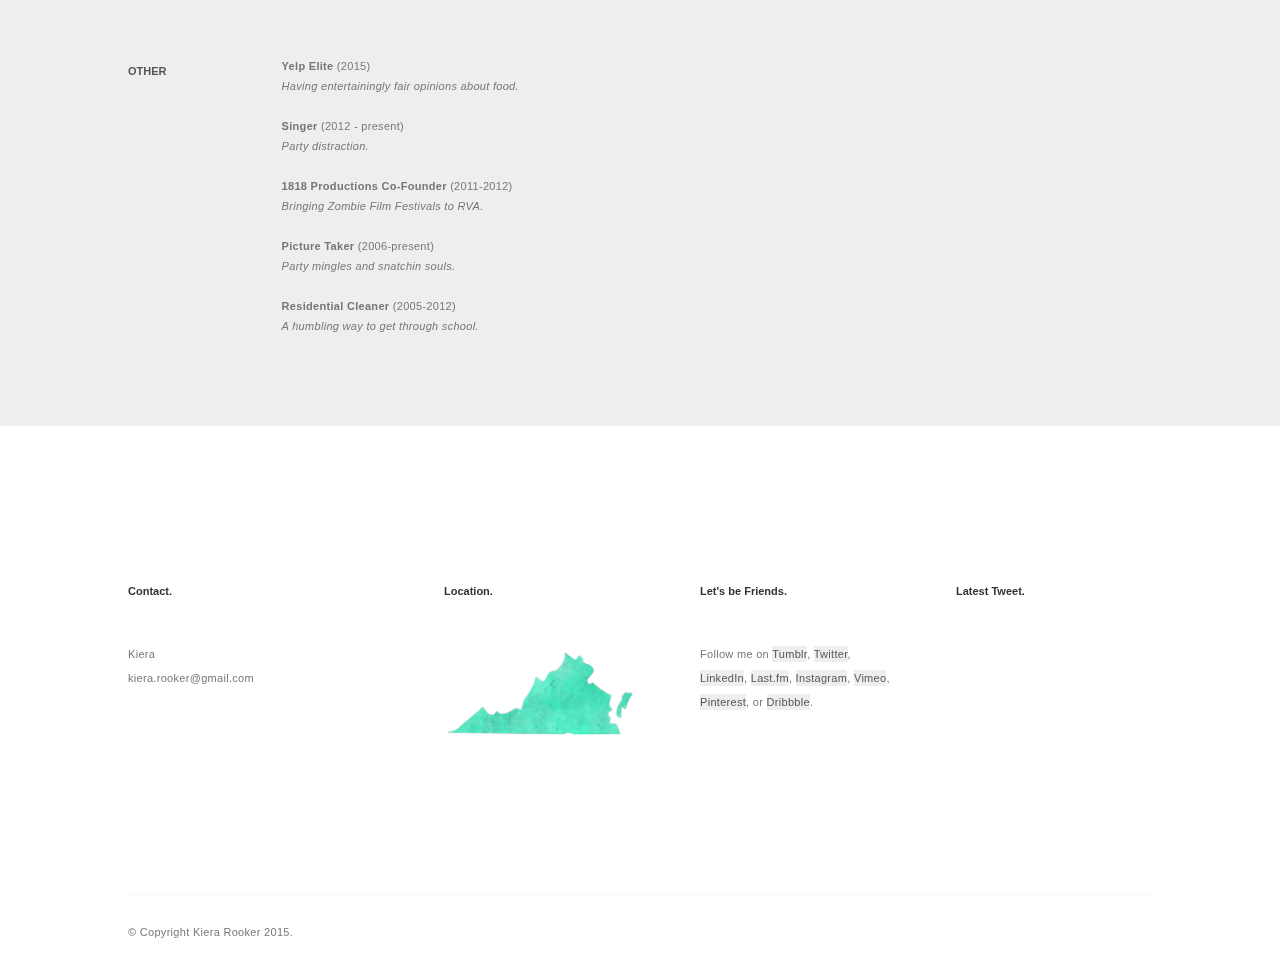
==== commit 30519080: "less embarrassing" ====
--- a/index.html
+++ b/index.html
@@ -192,7 +192,7 @@
 			<div id="verbiage">
 				<h3>What I Do.</h3>
 				<p>
-					Writer, creative, and user-centered experience and visual design. My skillset renders me almost annoyingly overcapable of expressing myself. When wielded correctly, I can be found leading a passionate endeavor to educate and unite against some injustice. But all of the time, I'm trying to make someone's day better.
+					Writer, creative, user-centered experience, and visual design. My skillset renders me almost annoyingly overcapable of expressing myself. When wielded correctly, I can be found leading a passionate endeavor to educate and unite against some injustice. But all of the time, I'm trying to make someone's day better.
 				</p>
 			</div><!-- // #verbiage -->
 			<div class="fclear"></div>
@@ -238,10 +238,15 @@
 						<br><strong>360i</strong> (Summer 2012)
 							<br><em>Copywriting Intern</em>
 						<br>
+						<br><strong>Community Manager</strong> (2011)
+							<br><em>Cross-platform voice for just about anything</em>						
 						</p>						
 					
 					<h2>Other</h2>
 						<p>
+						<br><strong>Yelp Elite</strong> (2015)
+							<br><em>Having entertainingly fair opinions about food.</em>
+						<br>
 						<br><strong>Singer</strong> (2012 - present)
 							<br><em>Party distraction.</em>
 						<br>
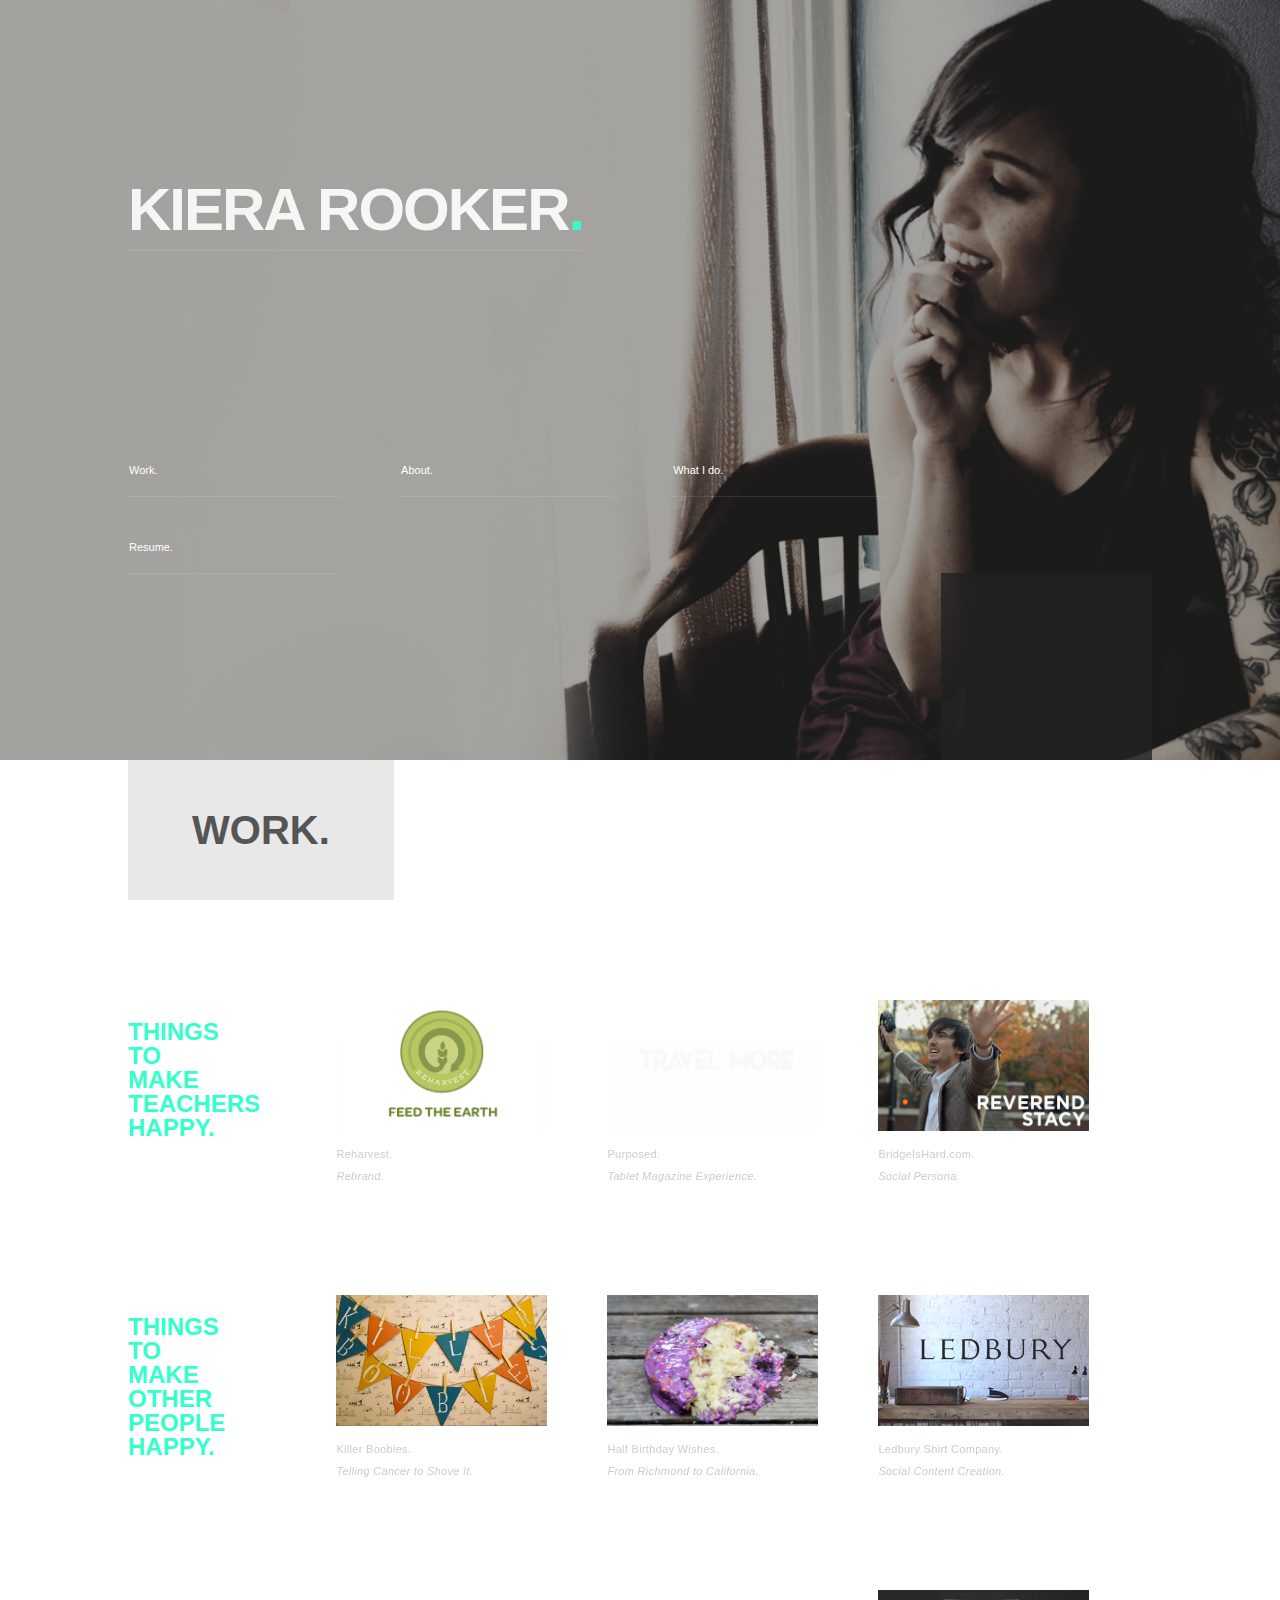
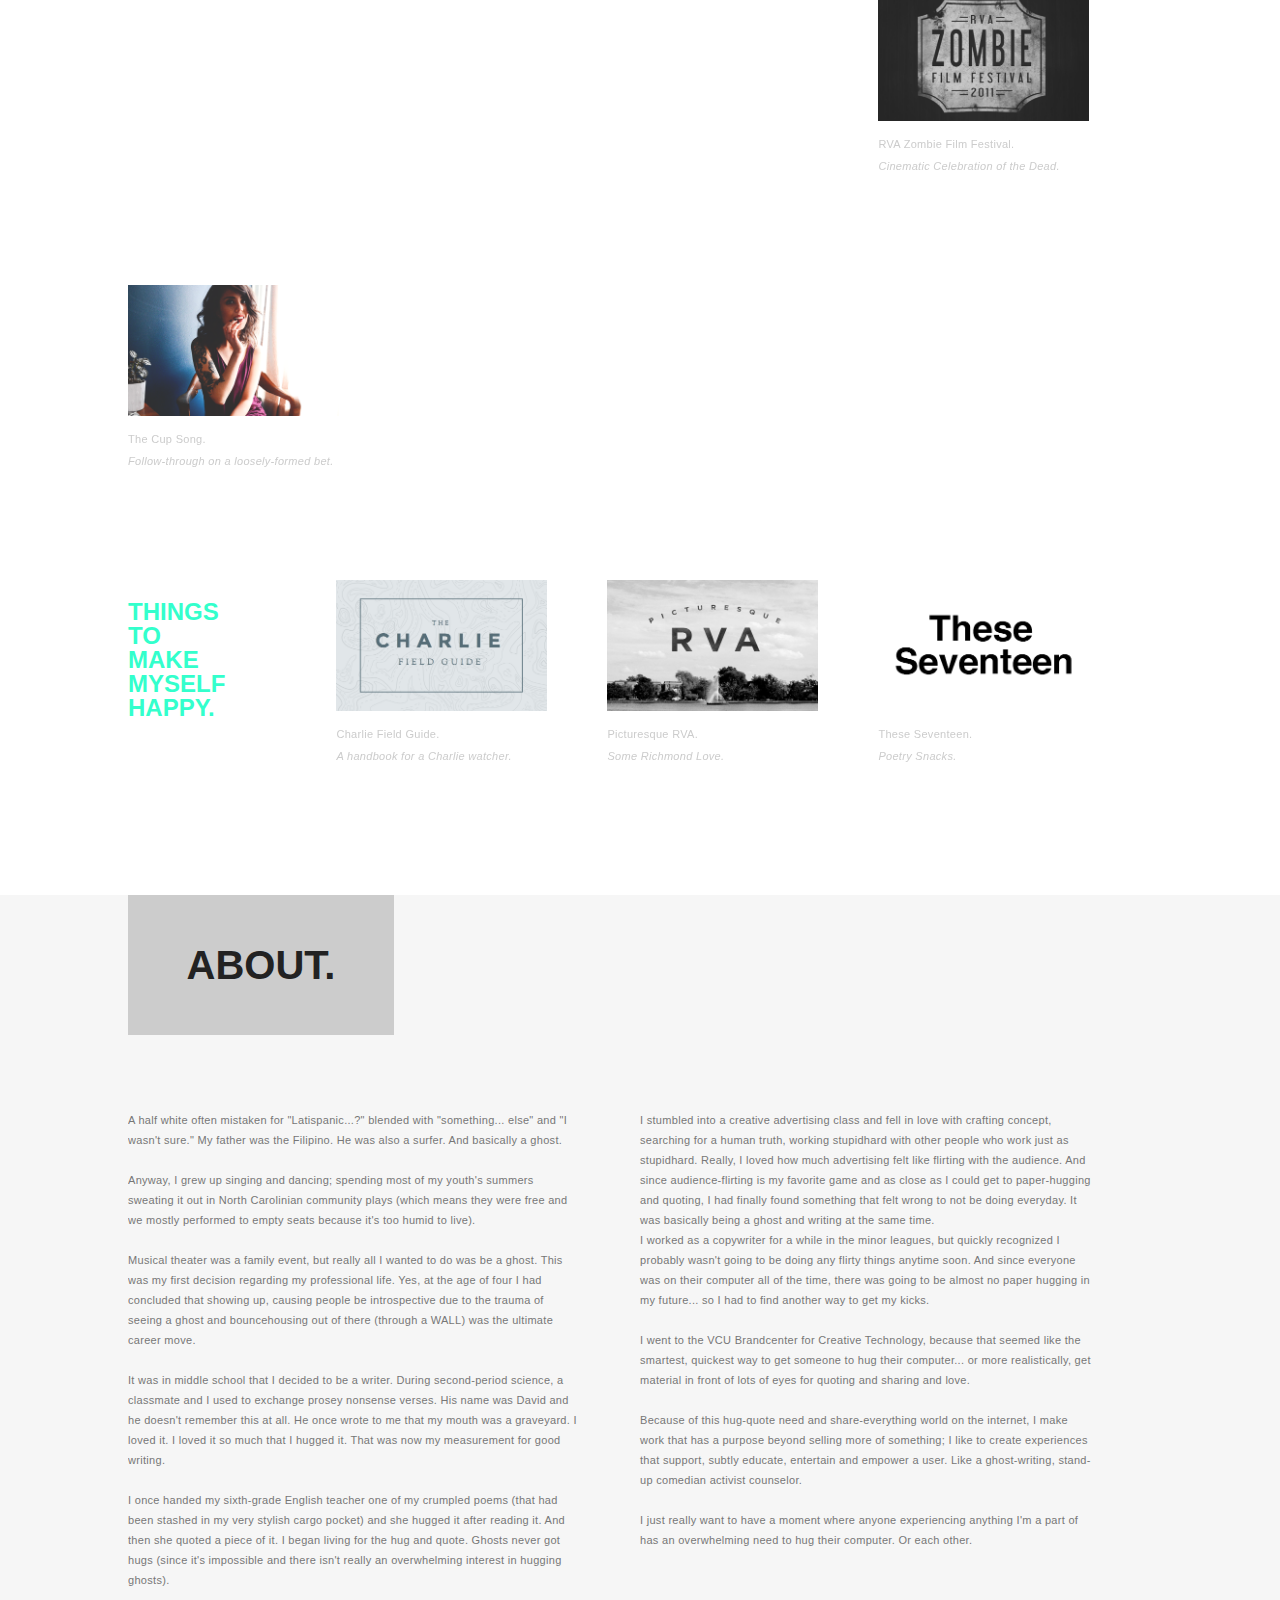
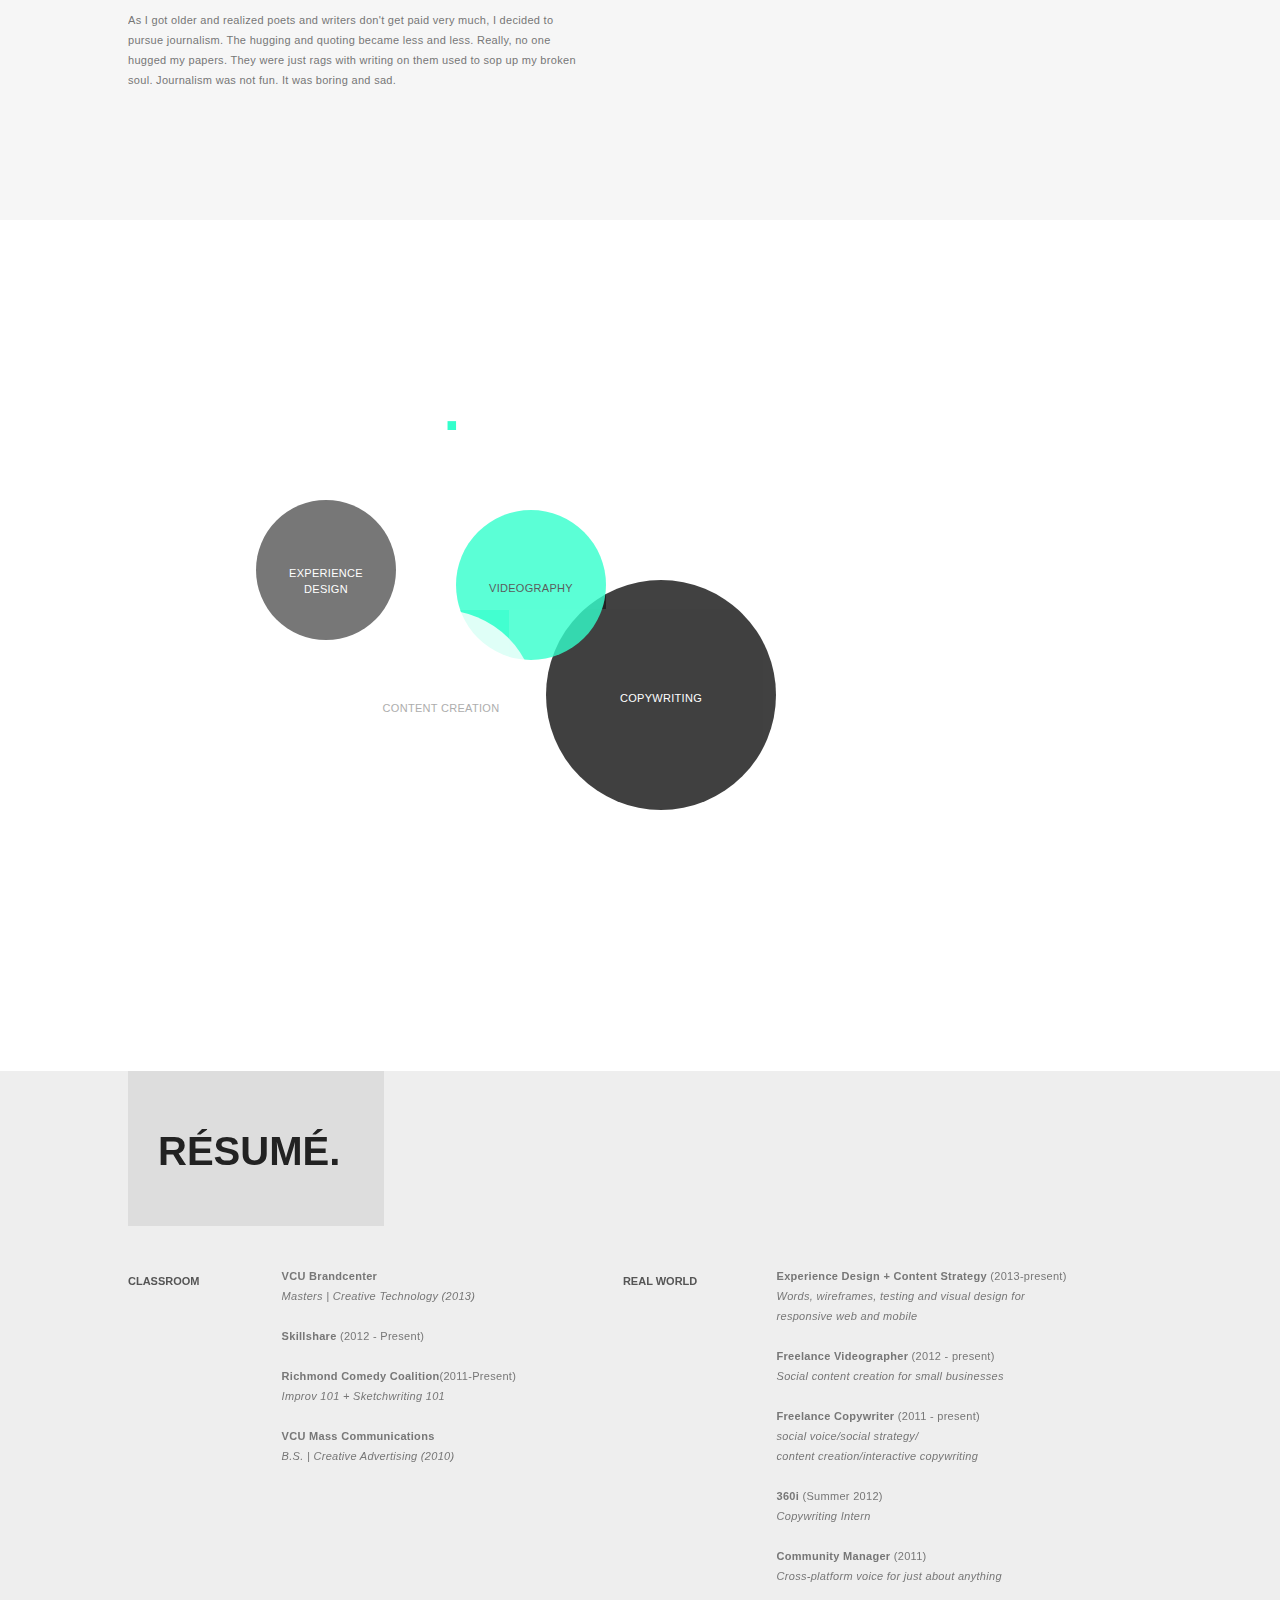
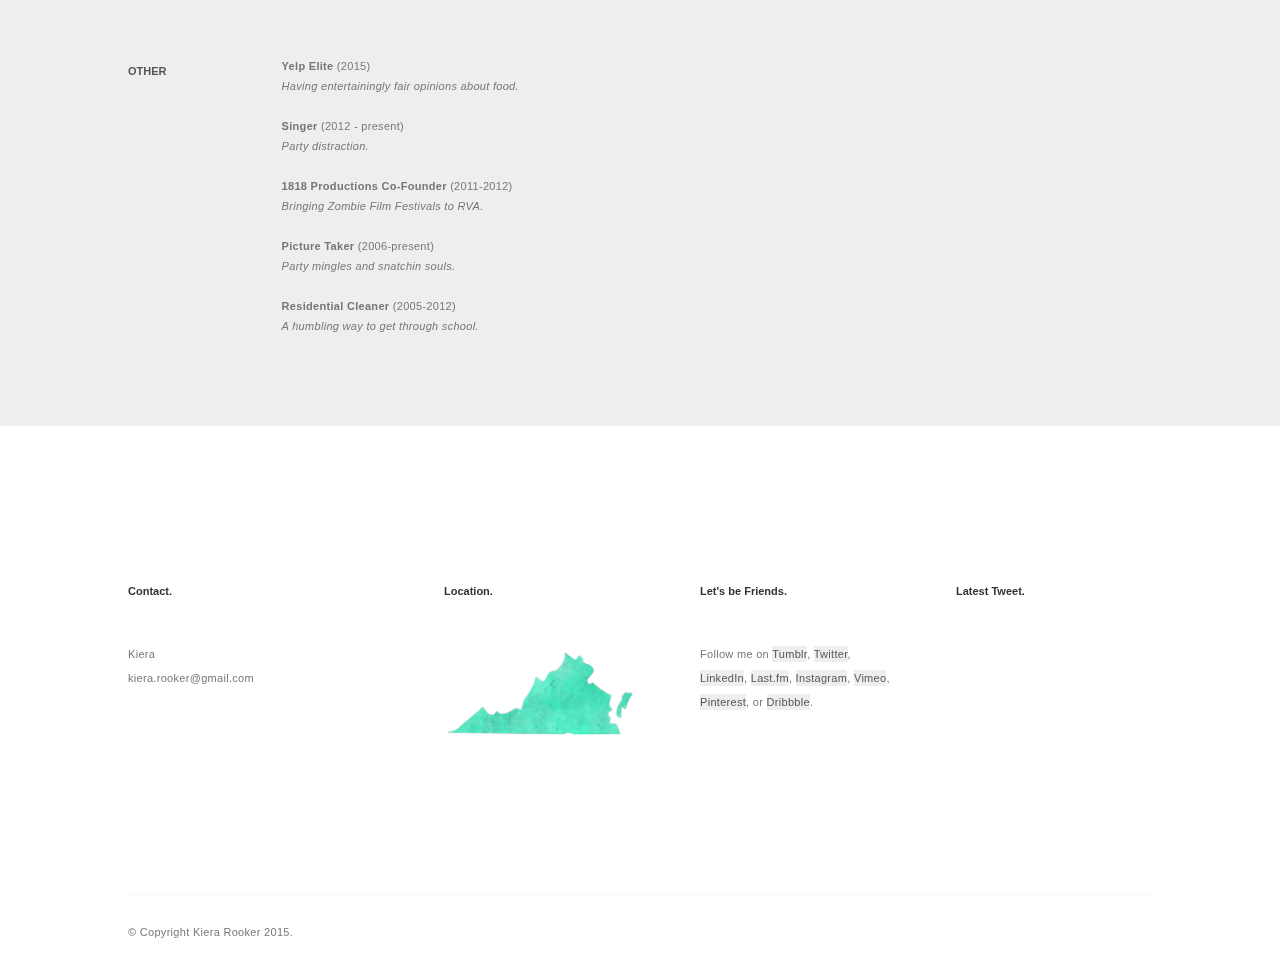
==== commit 964b4a1d: "copy edit" ====
--- a/index.html
+++ b/index.html
@@ -165,7 +165,7 @@
                 <br>I once handed my sixth-grade English teacher one of my crumpled poems (that had been stashed in my very stylish cargo pocket) and she hugged it after reading it. And then she quoted a piece of it. I began living for the hug and quote. Ghosts never got hugs (since it's impossible and there isn't really an overwhelming interest in hugging ghosts).<br>
                	<br>As I got older and realized poets and writers don't get paid very much, I decided to pursue journalism. The hugging and quoting became less and less. Really, no one hugged my papers. They were just rags with writing on them used to sop up my broken soul. Journalism was not fun. It was boring and sad.</p>  
                	<p>I stumbled into a creative advertising class and fell in love with crafting concept, searching for a human truth, working stupidhard with other people who work just as stupidhard. Really, I loved how much advertising felt like flirting with the audience. And since audience-flirting is my favorite game and as close as I could get to paper-hugging and quoting, I had finally found something that felt wrong to not be doing everyday. It was basically being a ghost and writing at the same time.              
-                <br> worked as a copywriter for a while in the minor leagues, but quickly recognized I probably wasn't going to be doing any flirty things anytime soon. And since everyone was on their computer all of the time, there was going to be almost no paper hugging in my future... so I had to find another way to get my kicks.<br>
+                <br>I worked as a copywriter for a while in the minor leagues, but quickly recognized I probably wasn't going to be doing any flirty things anytime soon. And since everyone was on their computer all of the time, there was going to be almost no paper hugging in my future... so I had to find another way to get my kicks.<br>
 			    <br>I went to the VCU Brandcenter for Creative Technology, because that seemed like the smartest, quickest way to get someone to hug their computer... or more realistically, get material in front of lots of eyes for quoting and sharing and love.<br>
 			    <br>Because of this hug-quote need and share-everything world on the internet, I make work that has a purpose beyond selling more of something; I like to create experiences that support, subtly educate, entertain and empower a user. Like a ghost-writing, stand-up comedian activist counselor. <br>
 			    <br>I just really want to have a moment where anyone experiencing anything I'm a part of has an overwhelming need to hug their computer. Or each other. 
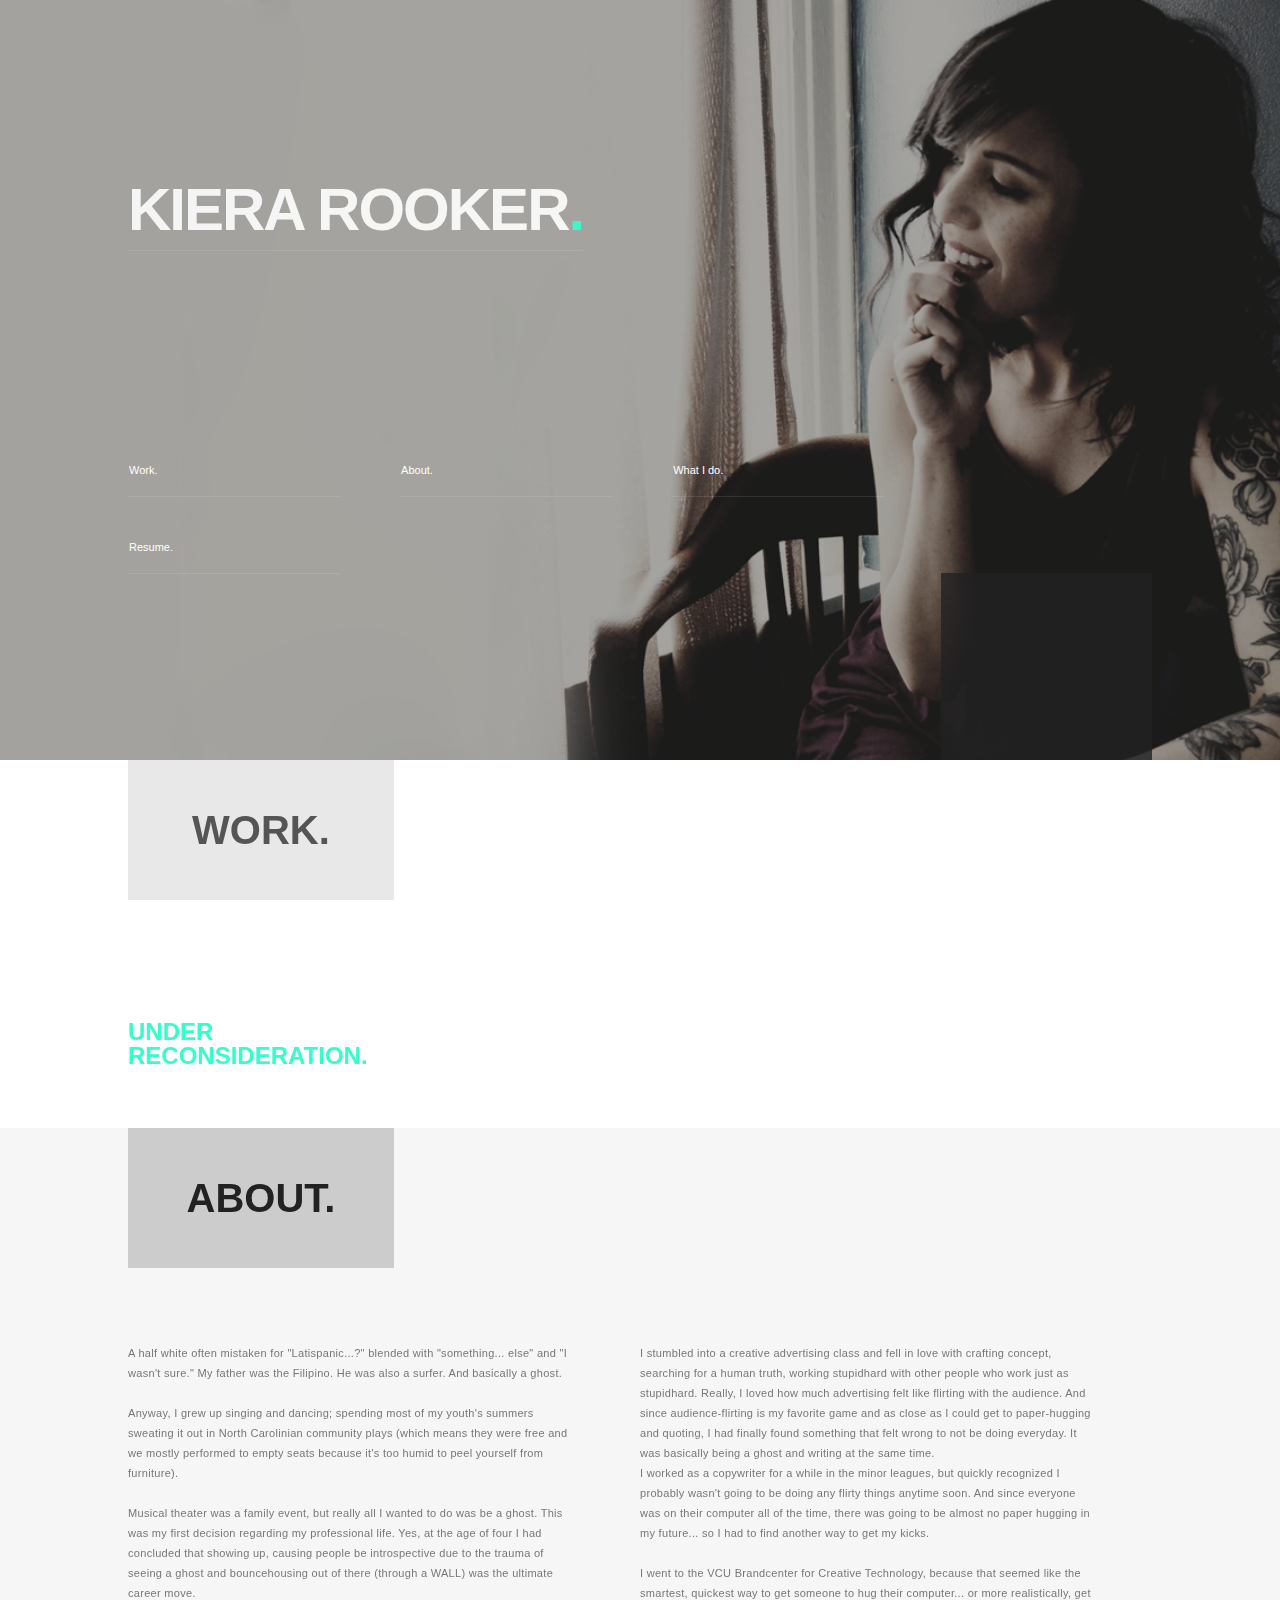
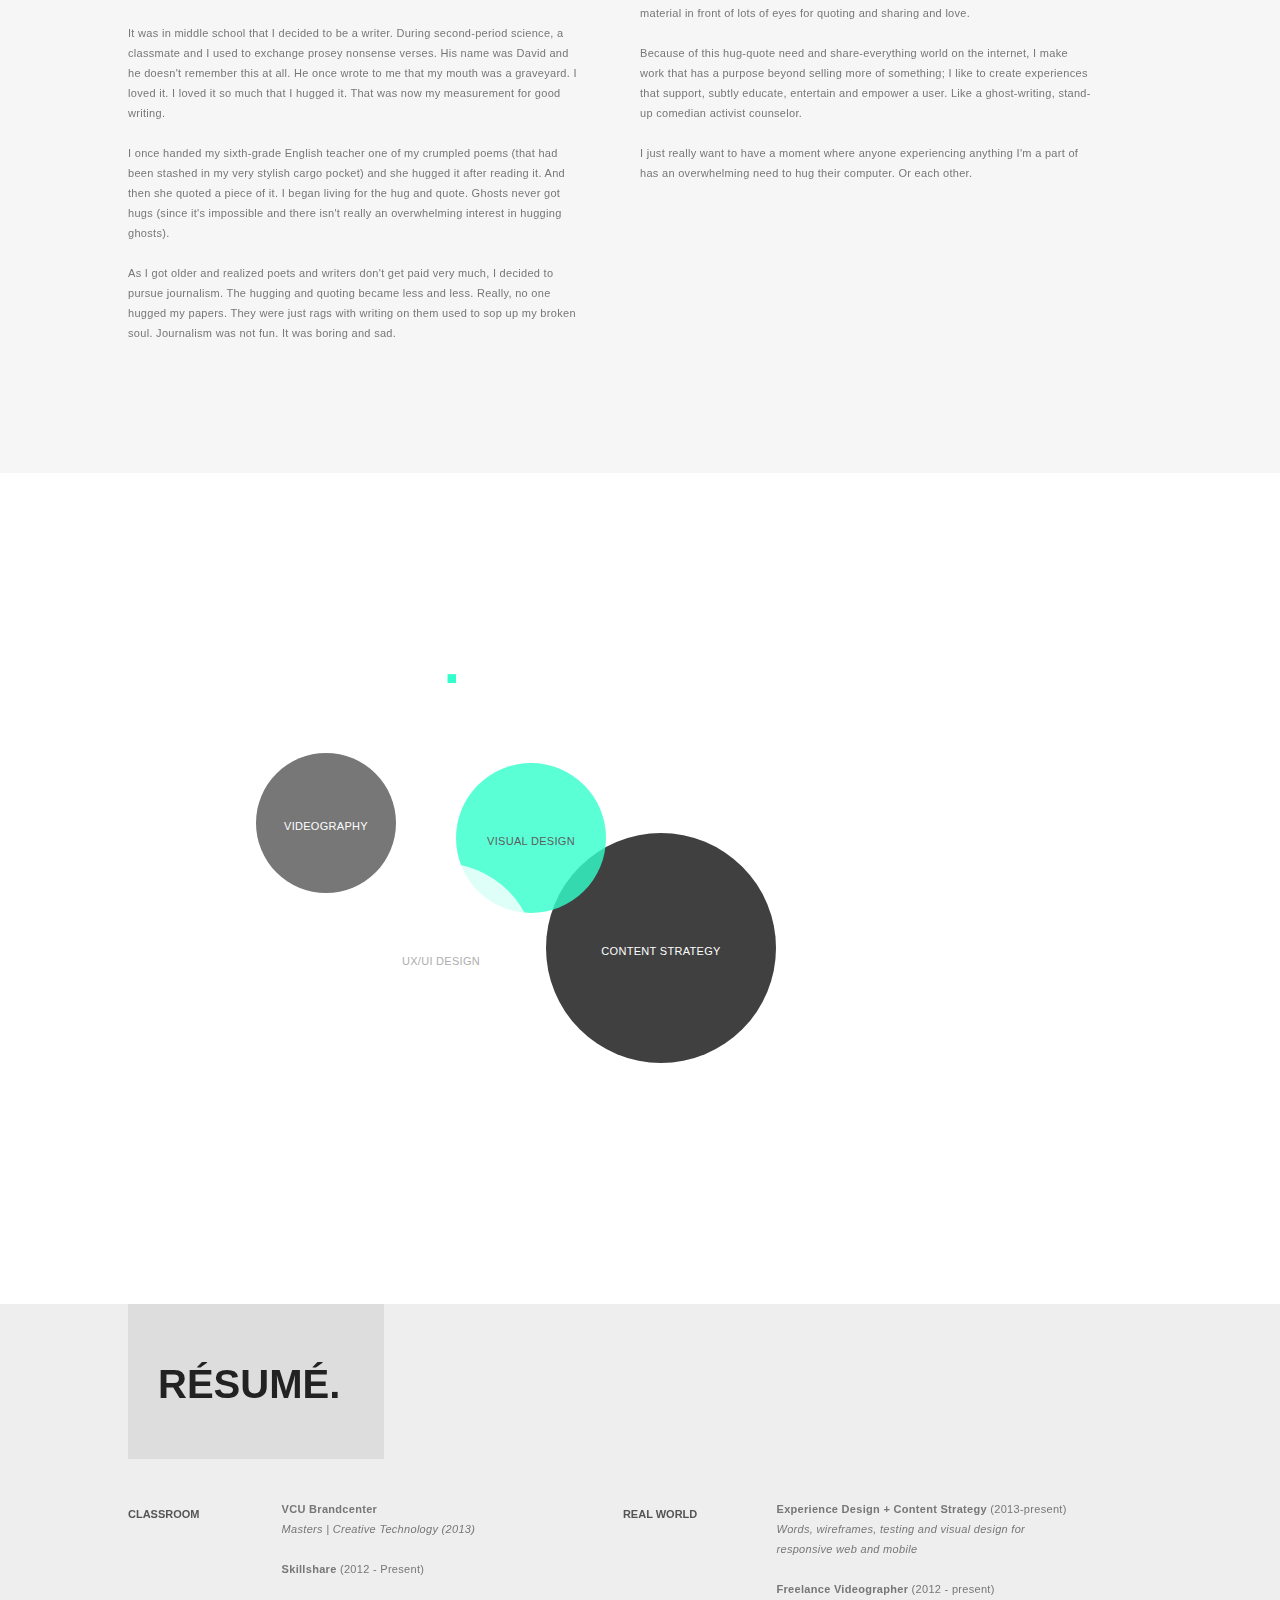
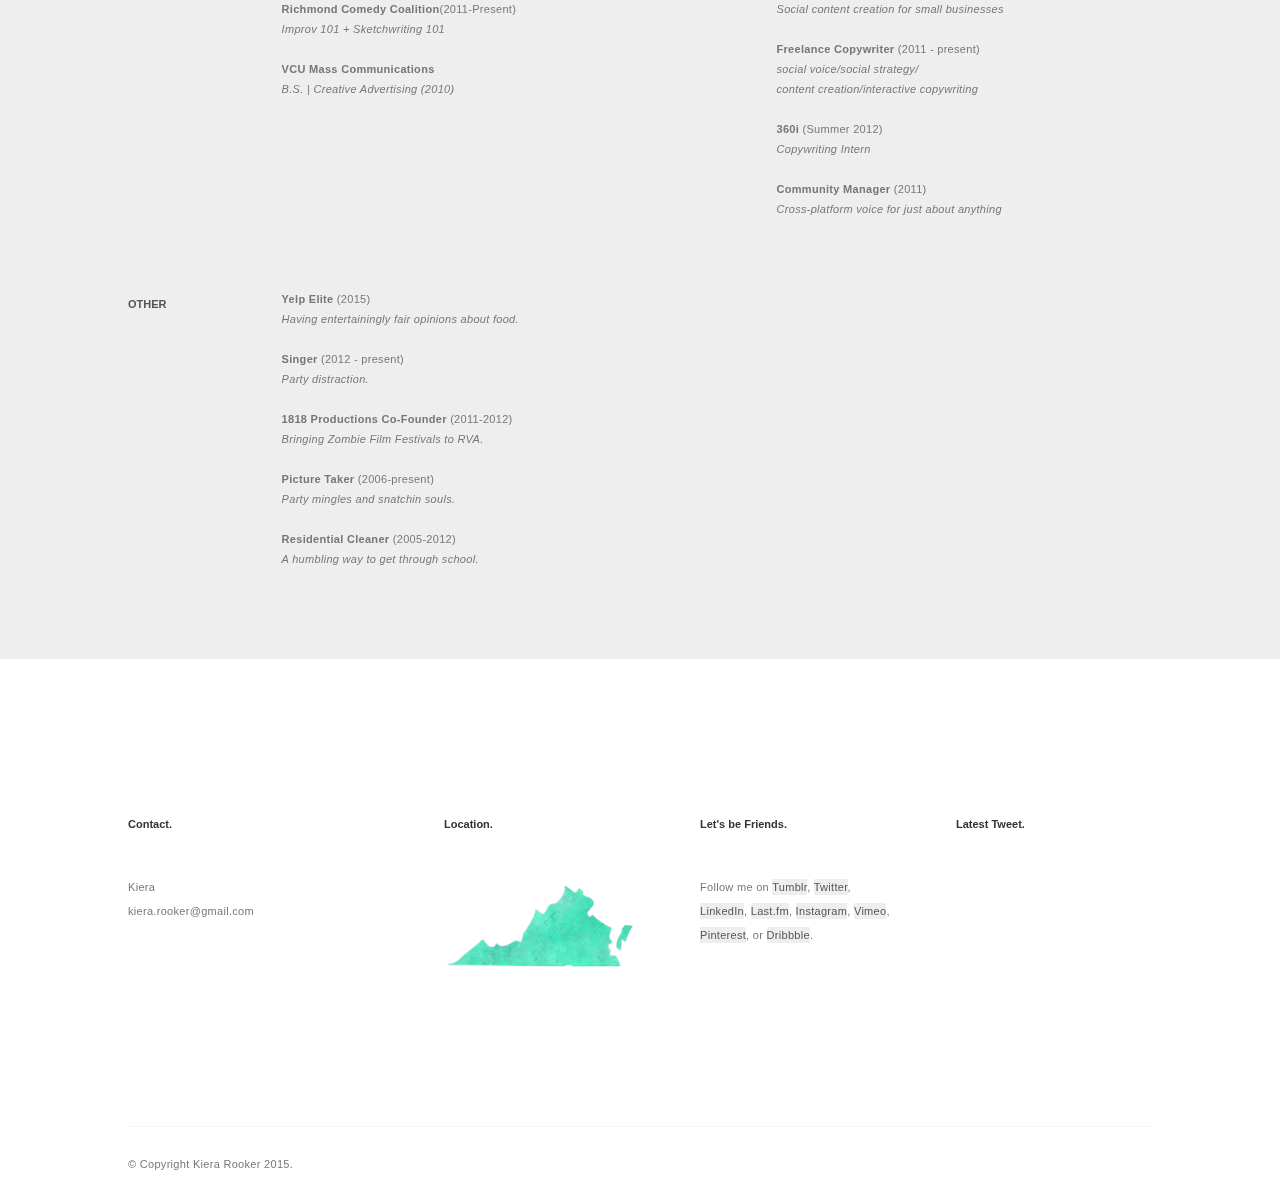
==== commit fedd96a6: "more dumb copy changes" ====
--- a/index.html
+++ b/index.html
@@ -29,7 +29,7 @@
 <body>
 
 <!-- Introduction
-=====Hi there,if you're peeking to see if this is a wordpress theme, it's not===== -->
+=====Hey dummy, this isn't a wordpress===== -->
 <div id="intro">
 	<div id="intro-banner"><img src="img/2015-web_bg.png" alt="" /></div>
 	<div class="inner-wrapper">
@@ -128,12 +128,13 @@
 			<div class="header">
 		    <h3>WORK.</h3>
 		    </div>
-			<ul>
-				<h2>things to make teachers happy.</h2>			
+			<h2>Under reconsideration.</h2>		
+			<!--
+			<ul>		
 				<li><a href="reharvest.html"><img src="img/reharvest/thumbnail.png" alt="" /><span>Reharvest.<br><br><em>Rebrand.</em></span></a></li>
 				<li><a href="purposed.html"><img src="img/travelformore.gif" alt="" /><span>Purposed.<br><br><em>Tablet Magazine Experience.</em></span></a></li>
 				<li><a href="revstacy.html"><img src="img/revstacy/revstacy_thumb.png" alt="" /><span>BridgeIsHard.com.<br><br><em>Social Persona.</em></span></a></li>
-			<!--<li><a href="git.html"><img src="img/git/git.png" alt="" /><span>Get it Together.<br><br><em>Utility solution for the failed resolution.</em></span></a></li>-->
+			<!--<li><a href="git.html"><img src="img/git/git.png" alt="" /><span>Get it Together.<br><br><em>Utility solution for the failed resolution.</em></span></a></li>
 			</ul>
 			<ul>	
 				<h2>things to make other people happy.</h2>
@@ -148,7 +149,7 @@
 				<li><a href="charlie.html"><img src="img/charlie/charliethumb@2x.png" alt="" /><span>Charlie Field Guide.<br><br><em>A handbook for a Charlie watcher.</em></span></a></li>
 				<li><a href="picturesque.html"><img src="img/picturesque-thumb.png" alt="" /><span>Picturesque RVA.<br><br><em>Some Richmond Love.</em></span></a></li>
 				<li><a href="17.html"><img src="img/17.png" alt="" /><span>These Seventeen.<br><br><em>Poetry Snacks.</em></span></a></li>			
-			</ul>
+			</ul>-->
 		</div><!-- // .inner-wrapper -->
 	</div><!-- // #portfolio -->
 
@@ -159,7 +160,7 @@
 			<h3>About.</h3>
 			<div class="text-block">
 				<p>A half white often mistaken for "Latispanic...?" blended with "something... else" and "I wasn't sure." My father was the Filipino. He was also a surfer. And basically a ghost.<br>
-                <br>Anyway, I grew up singing and dancing; spending most of my youth's summers sweating it out in North Carolinian community plays (which means they were free and we mostly performed to empty seats because it's too humid to live).<br>
+                <br>Anyway, I grew up singing and dancing; spending most of my youth's summers sweating it out in North Carolinian community plays (which means they were free and we mostly performed to empty seats because it's too humid to peel yourself from furniture).<br>
                 <br>Musical theater was a family event, but really all I wanted to do was be a ghost. This was my first decision regarding my professional life. Yes, at the age of four I had concluded that showing up, causing people be introspective due to the trauma of seeing a ghost and bouncehousing out of there (through a WALL) was the ultimate career move.<br>
                 <br>It was in middle school that I decided to be a writer. During second-period science, a classmate and I used to exchange prosey nonsense verses. His name was David and he doesn't remember this at all. He once wrote to me that my mouth was a graveyard. I loved it. I loved it so much that I hugged it. That was now my measurement for good writing.<br>
                 <br>I once handed my sixth-grade English teacher one of my crumpled poems (that had been stashed in my very stylish cargo pocket) and she hugged it after reading it. And then she quoted a piece of it. I began living for the hug and quote. Ghosts never got hugs (since it's impossible and there isn't really an overwhelming interest in hugging ghosts).<br>
@@ -184,15 +185,15 @@
 		<div class="inner-wrapper">
 			<h2>What I do<span>.</span></h2>
 			<ul id="circles">
-				<li class="circlex circle1">Copywriting</li>
-				<li class="circlex circle2">Videography</li>
-				<li class="circlex circle3">Content Creation</li>		
-				<li class="circlex circle4">Experience Design</li>		
+				<li class="circlex circle1">Content Strategy</li>
+				<li class="circlex circle2">Visual Design</li>
+				<li class="circlex circle3">UX/UI Design</li>		
+				<li class="circlex circle4">Videography</li>		
 			</ul><!-- // #circles -->			
 			<div id="verbiage">
 				<h3>What I Do.</h3>
 				<p>
-					Writer, creative, user-centered experience, and visual design. My skillset renders me almost annoyingly overcapable of expressing myself. When wielded correctly, I can be found leading a passionate endeavor to educate and unite against some injustice. But all of the time, I'm trying to make someone's day better.
+					My skillset renders me almost annoyingly overcapable of expressing myself. When wielded correctly, I can be found leading a passionate endeavor to educate and unite against some injustice. But all of the time, I'm trying to make someone's day better.
 				</p>
 			</div><!-- // #verbiage -->
 			<div class="fclear"></div>
